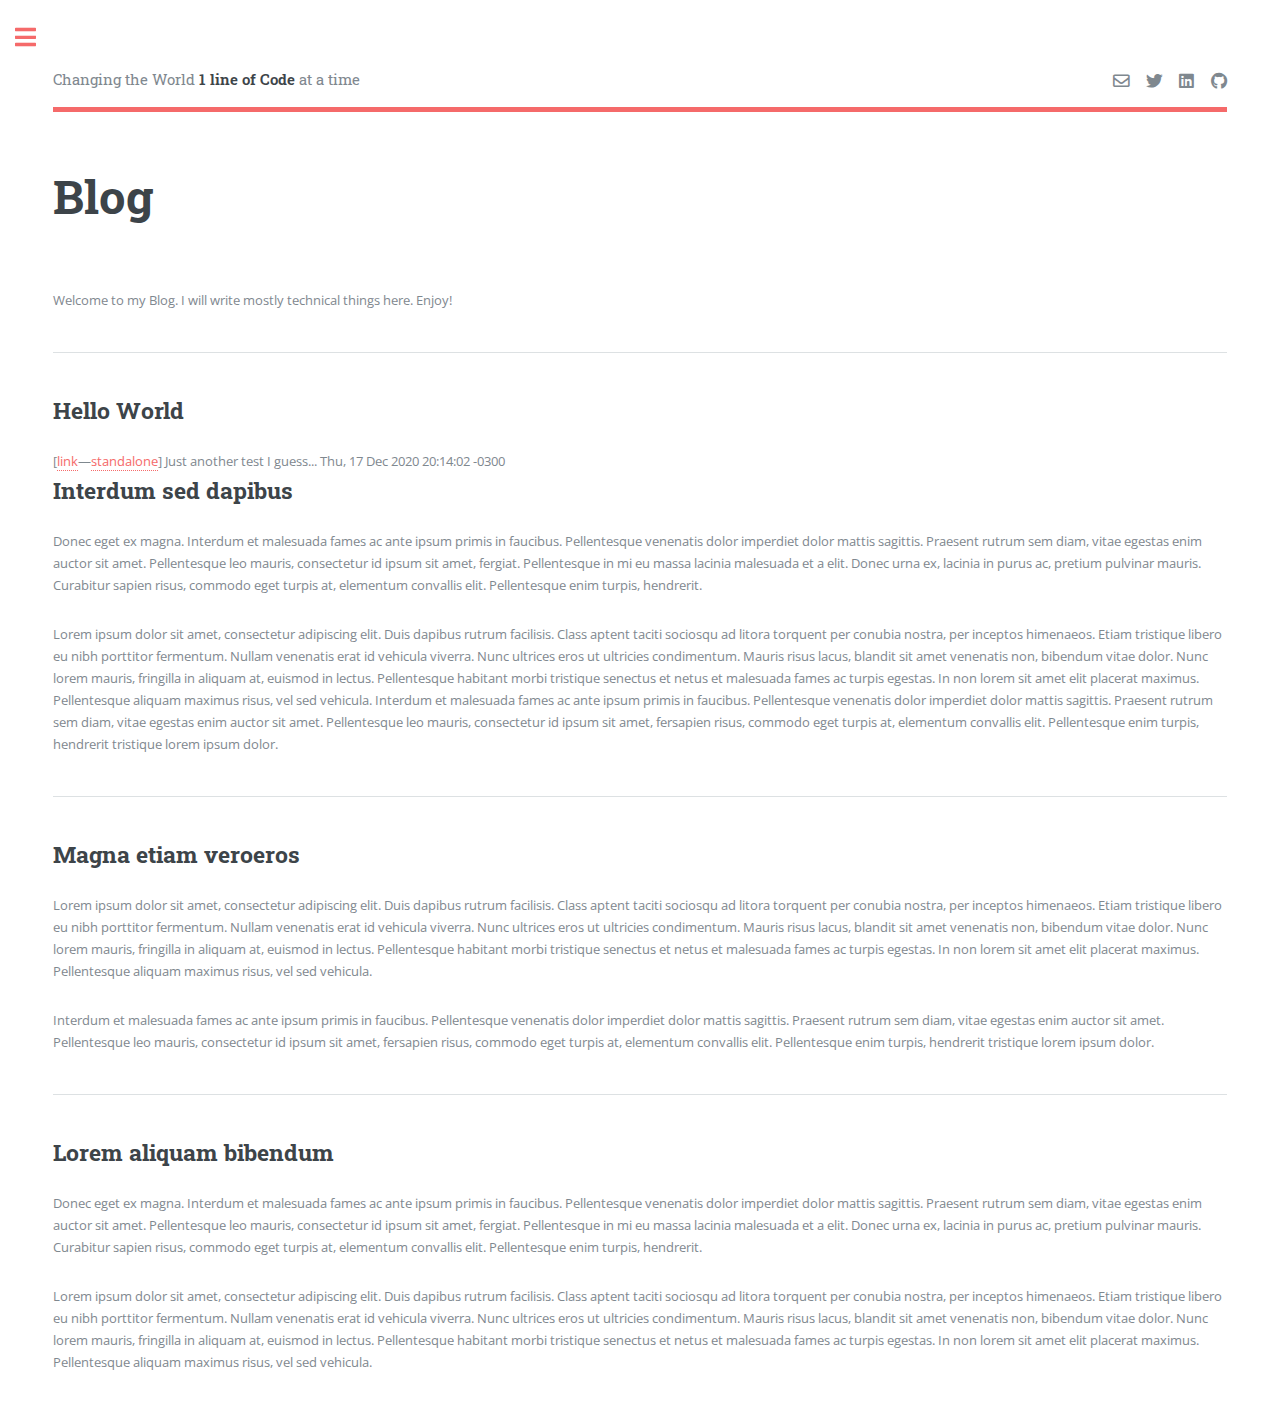
==== 2020.html @ 7b11709c "feat: initial commit" ====
<!DOCTYPE HTML>
<!--
	Editorial by HTML5 UP
	html5up.net | @ajlkn
	Free for personal and commercial use under the CCA 3.0 license (html5up.net/license)
-->
<html>
	<head>
		<title>Generic - Editorial by HTML5 UP</title>
		<meta charset="utf-8" />
		<meta name="viewport" content="width=device-width, initial-scale=1, user-scalable=no" />
		<link rel="stylesheet" href="assets/css/main.css" />
	</head>
	<body class="is-preload">

		<!-- Wrapper -->
			<div id="wrapper">

				<!-- Main -->
					<div id="main">
						<div class="inner">

							<!-- Header -->
								<header id="header">
									<a href="index.html" class="logo">Changing the World <strong>1 line of Code</strong> at a time</a>
									<ul class="icons">
										<li><a href="mailto:simonwoodtlidev@protonmail.com" class="icon fa-envelope"><span class="label">Email</span></a></li>
										<li><a href="https://twitter.com/simonwoodtlidev" class="icon brands fa-twitter"><span class="label">Twitter</span></a></li>
										<li><a href="https://linkedin.com/in/simonwoodtli" class="icon brands fa-linkedin"><span class="label">Linked-In</span></a></li>
										<li><a href="https://github.com/simonwoodtlidev" class="icon brands fa-github"><span class="label">Github</span></a></li>

								</header>


							<!-- Content -->
								<section>
									<header class="main">
										<h1>Blog</h1>
									</header>

									<span class="image main"><img src="https://raw.githubusercontent.com/SimonWoodtliDev/SimonWoodtliDev/main/assets/fish.gif" alt="" /></span>

									<p>Welcome to my Blog. I will write mostly technical
									things here. Enjoy!</p>

									<hr class="major" />
									<!-- blog -->
<div class='entry'>
<h2 id='hello-world'>Hello World</h2>
<small>[<a href='#hello-world'>link</a>&mdash;<a href='blog/hello-world.html'>standalone</a>]</small>
Just another test I guess...
<small>Thu, 17 Dec 2020 20:14:02 -0300</small>
</div>

									<h2>Interdum sed dapibus</h2>
									<p>Donec eget ex magna. Interdum et malesuada fames ac ante ipsum primis in faucibus. Pellentesque venenatis dolor imperdiet dolor mattis sagittis. Praesent rutrum sem diam, vitae egestas enim auctor sit amet. Pellentesque leo mauris, consectetur id ipsum sit amet, fergiat. Pellentesque in mi eu massa lacinia malesuada et a elit. Donec urna ex, lacinia in purus ac, pretium pulvinar mauris. Curabitur sapien risus, commodo eget turpis at, elementum convallis elit. Pellentesque enim turpis, hendrerit.</p>
									<p>Lorem ipsum dolor sit amet, consectetur adipiscing elit. Duis dapibus rutrum facilisis. Class aptent taciti sociosqu ad litora torquent per conubia nostra, per inceptos himenaeos. Etiam tristique libero eu nibh porttitor fermentum. Nullam venenatis erat id vehicula viverra. Nunc ultrices eros ut ultricies condimentum. Mauris risus lacus, blandit sit amet venenatis non, bibendum vitae dolor. Nunc lorem mauris, fringilla in aliquam at, euismod in lectus. Pellentesque habitant morbi tristique senectus et netus et malesuada fames ac turpis egestas. In non lorem sit amet elit placerat maximus. Pellentesque aliquam maximus risus, vel sed vehicula. Interdum et malesuada fames ac ante ipsum primis in faucibus. Pellentesque venenatis dolor imperdiet dolor mattis sagittis. Praesent rutrum sem diam, vitae egestas enim auctor sit amet. Pellentesque leo mauris, consectetur id ipsum sit amet, fersapien risus, commodo eget turpis at, elementum convallis elit. Pellentesque enim turpis, hendrerit tristique lorem ipsum dolor.</p>

									<hr class="major" />

									<h2>Magna etiam veroeros</h2>
									<p>Lorem ipsum dolor sit amet, consectetur adipiscing elit. Duis dapibus rutrum facilisis. Class aptent taciti sociosqu ad litora torquent per conubia nostra, per inceptos himenaeos. Etiam tristique libero eu nibh porttitor fermentum. Nullam venenatis erat id vehicula viverra. Nunc ultrices eros ut ultricies condimentum. Mauris risus lacus, blandit sit amet venenatis non, bibendum vitae dolor. Nunc lorem mauris, fringilla in aliquam at, euismod in lectus. Pellentesque habitant morbi tristique senectus et netus et malesuada fames ac turpis egestas. In non lorem sit amet elit placerat maximus. Pellentesque aliquam maximus risus, vel sed vehicula.</p>
									<p>Interdum et malesuada fames ac ante ipsum primis in faucibus. Pellentesque venenatis dolor imperdiet dolor mattis sagittis. Praesent rutrum sem diam, vitae egestas enim auctor sit amet. Pellentesque leo mauris, consectetur id ipsum sit amet, fersapien risus, commodo eget turpis at, elementum convallis elit. Pellentesque enim turpis, hendrerit tristique lorem ipsum dolor.</p>

									<hr class="major" />

									<h2>Lorem aliquam bibendum</h2>
									<p>Donec eget ex magna. Interdum et malesuada fames ac ante ipsum primis in faucibus. Pellentesque venenatis dolor imperdiet dolor mattis sagittis. Praesent rutrum sem diam, vitae egestas enim auctor sit amet. Pellentesque leo mauris, consectetur id ipsum sit amet, fergiat. Pellentesque in mi eu massa lacinia malesuada et a elit. Donec urna ex, lacinia in purus ac, pretium pulvinar mauris. Curabitur sapien risus, commodo eget turpis at, elementum convallis elit. Pellentesque enim turpis, hendrerit.</p>
									<p>Lorem ipsum dolor sit amet, consectetur adipiscing elit. Duis dapibus rutrum facilisis. Class aptent taciti sociosqu ad litora torquent per conubia nostra, per inceptos himenaeos. Etiam tristique libero eu nibh porttitor fermentum. Nullam venenatis erat id vehicula viverra. Nunc ultrices eros ut ultricies condimentum. Mauris risus lacus, blandit sit amet venenatis non, bibendum vitae dolor. Nunc lorem mauris, fringilla in aliquam at, euismod in lectus. Pellentesque habitant morbi tristique senectus et netus et malesuada fames ac turpis egestas. In non lorem sit amet elit placerat maximus. Pellentesque aliquam maximus risus, vel sed vehicula.</p>

								</section>

						</div>
					</div>

				<!-- Sidebar -->
				<div id="sidebar">

						<div class="inner">



							<!-- Search

								<section id="search" class="alt">

									<form method="post" action="#">

										<input type="text" name="query" id="query" placeholder="Search" />

									</form>

								</section>-->



							<!-- Menu -->

								<nav id="menu">
									<header class="major">
										<h2>Menu</h2>
									</header>
									<ul>
										<li><a href="index.html">Portfolio</a></li>
										<li><a href="blog.html">Blog</a></li>
									</ul>
								</nav>



							<!-- Section -->

								<section>
									<header class="major">
										<h2>Get in touch</h2>
									</header>
									<p>Reach out and let's start a conversation!</p>
									<ul class="contact">
										<li class="icon solid fa-envelope"><a href="mailto:simonwoodtlidev@protonmail.com">SimonWoodtliDev@protonmail.com</a></li>
										<li class="icon brands fa-twitter"><a href="https://twitter.com/simonwoodtlidev">@SimonWoodtliDev</a></li>
										<li class="icon brands fa-linkedin"><a href="https://linkedin.com/in/simonwoodtli">@SimonWoodtli</a></li>
										<li class="icon brands fa-github"><a href="https://github.com/simonwoodtlidev">@SimonWoodtliDev</a></li>
									</ul>
								</section>

							<!-- Footer -->
								<footer id="footer">
									<p class="copyright">&copy; SimonWoodtliDev. All rights reserved.</p>
								</footer>
						</div>
					</div>

			</div>

		<!-- Scripts -->
			<script src="assets/js/jquery.min.js"></script>
			<script src="assets/js/browser.min.js"></script>
			<script src="assets/js/breakpoints.min.js"></script>
			<script src="assets/js/util.js"></script>
			<script src="assets/js/main.js"></script>

	</body>
</html>
---- assets/css/main.css ----
@import url(fontawesome-all.min.css);
@import url("https://fonts.googleapis.com/css?family=Open+Sans:400,600,400italic,600italic|Roboto+Slab:400,700");
/*
	Editorial by HTML5 UP
	html5up.net | @ajlkn
	Free for personal and commercial use under the CCA 3.0 license (html5up.net/license)
*/
html, body, div, span, applet, object,
iframe, h1, h2, h3, h4, h5, h6, p, blockquote,
pre, a, abbr, acronym, address, big, cite,
code, del, dfn, em, img, ins, kbd, q, s, samp,
small, strike, strong, sub, sup, tt, var, b,
u, i, center, dl, dt, dd, ol, ul, li, fieldset,
form, label, legend, table, caption, tbody,
tfoot, thead, tr, th, td, article, aside,
canvas, details, embed, figure, figcaption,
footer, header, hgroup, menu, nav, output, ruby,
section, summary, time, mark, audio, video {
  margin: 0;
  padding: 0;
  border: 0;
  font-size: 100%;
  font: inherit;
  vertical-align: baseline; }

article, aside, details, figcaption, figure,
footer, header, hgroup, menu, nav, section {
  display: block; }

body {
  line-height: 1; }

ol, ul {
  list-style: none; }

blockquote, q {
  quotes: none; }
  blockquote:before, blockquote:after, q:before, q:after {
    content: '';
    content: none; }

table {
  border-collapse: collapse;
  border-spacing: 0; }

body {
  -webkit-text-size-adjust: none; }

mark {
  background-color: transparent;
  color: inherit; }

input::-moz-focus-inner {
  border: 0;
  padding: 0; }

input, select, textarea {
  -moz-appearance: none;
  -webkit-appearance: none;
  -ms-appearance: none;
  appearance: none; }

/* Basic */
@-ms-viewport {
  width: device-width; }

body {
  -ms-overflow-style: scrollbar; }

@media screen and (max-width: 480px) {
  html, body {
    min-width: 320px; } }

html {
  box-sizing: border-box; }

*, *:before, *:after {
  box-sizing: inherit; }

body {
  background: #ffffff; }
  body.is-preload *, body.is-preload *:before, body.is-preload *:after, body.is-resizing *, body.is-resizing *:before, body.is-resizing *:after {
    -moz-animation: none !important;
    -webkit-animation: none !important;
    -ms-animation: none !important;
    animation: none !important;
    -moz-transition: none !important;
    -webkit-transition: none !important;
    -ms-transition: none !important;
    transition: none !important; }

/* Type */
body, input, select, textarea {
  color: #7f888f;
  font-family: "Open Sans", sans-serif;
  font-size: 13pt;
  font-weight: 400;
  line-height: 1.65; }
  @media screen and (max-width: 1680px) {
    body, input, select, textarea {
      font-size: 11pt; } }
  @media screen and (max-width: 1280px) {
    body, input, select, textarea {
      font-size: 10pt; } }
  @media screen and (max-width: 360px) {
    body, input, select, textarea {
      font-size: 9pt; } }

a {
  -moz-transition: color 0.2s ease-in-out, border-bottom-color 0.2s ease-in-out;
  -webkit-transition: color 0.2s ease-in-out, border-bottom-color 0.2s ease-in-out;
  -ms-transition: color 0.2s ease-in-out, border-bottom-color 0.2s ease-in-out;
  transition: color 0.2s ease-in-out, border-bottom-color 0.2s ease-in-out;
  border-bottom: dotted 1px;
  color: #f56a6a;
  text-decoration: none; }
  a:hover {
    border-bottom-color: #f56a6a;
    color: #f56a6a !important; }
    a:hover strong {
      color: inherit; }

strong, b {
  color: #3d4449;
  font-weight: 600; }

em, i {
  font-style: italic; }

p {
  margin: 0 0 2em 0; }

h1, h2, h3, h4, h5, h6 {
  color: #3d4449;
  font-family: "Roboto Slab", serif;
  font-weight: 700;
  line-height: 1.5;
  margin: 0 0 1em 0; }
  h1 a, h2 a, h3 a, h4 a, h5 a, h6 a {
    color: inherit;
    text-decoration: none;
    border-bottom: 0; }

h1 {
  font-size: 4em;
  margin: 0 0 0.5em 0;
  line-height: 1.3; }

h2 {
  font-size: 1.75em; }

h3 {
  font-size: 1.25em; }

h4 {
  font-size: 1.1em; }

h5 {
  font-size: 0.9em; }

h6 {
  font-size: 0.7em; }

@media screen and (max-width: 1680px) {
  h1 {
    font-size: 3.5em; } }

@media screen and (max-width: 980px) {
  h1 {
    font-size: 3.25em; } }

@media screen and (max-width: 736px) {
  h1 {
    font-size: 2em;
    line-height: 1.4; }
  h2 {
    font-size: 1.5em; } }

sub {
  font-size: 0.8em;
  position: relative;
  top: 0.5em; }

sup {
  font-size: 0.8em;
  position: relative;
  top: -0.5em; }

blockquote {
  border-left: solid 3px rgba(210, 215, 217, 0.75);
  font-style: italic;
  margin: 0 0 2em 0;
  padding: 0.5em 0 0.5em 2em; }

code {
  background: rgba(230, 235, 237, 0.25);
  border-radius: 0.375em;
  border: solid 1px rgba(210, 215, 217, 0.75);
  font-family: "Courier New", monospace;
  font-size: 0.9em;
  margin: 0 0.25em;
  padding: 0.25em 0.65em; }

pre {
  -webkit-overflow-scrolling: touch;
  font-family: "Courier New", monospace;
  font-size: 0.9em;
  margin: 0 0 2em 0; }
  pre code {
    display: block;
    line-height: 1.75;
    padding: 1em 1.5em;
    overflow-x: auto; }

hr {
  border: 0;
  border-bottom: solid 1px rgba(210, 215, 217, 0.75);
  margin: 2em 0; }
  hr.major {
    margin: 3em 0; }

.align-left {
  text-align: left; }

.align-center {
  text-align: center; }

.align-right {
  text-align: right; }

/* Row */
.row {
  display: flex;
  flex-wrap: wrap;
  box-sizing: border-box;
  align-items: stretch; }
  .row > * {
    box-sizing: border-box; }
  .row.gtr-uniform > * > :last-child {
    margin-bottom: 0; }
  .row.aln-left {
    justify-content: flex-start; }
  .row.aln-center {
    justify-content: center; }
  .row.aln-right {
    justify-content: flex-end; }
  .row.aln-top {
    align-items: flex-start; }
  .row.aln-middle {
    align-items: center; }
  .row.aln-bottom {
    align-items: flex-end; }
  .row > .imp {
    order: -1; }
  .row > .col-1 {
    width: 8.33333%; }
  .row > .off-1 {
    margin-left: 8.33333%; }
  .row > .col-2 {
    width: 16.66667%; }
  .row > .off-2 {
    margin-left: 16.66667%; }
  .row > .col-3 {
    width: 25%; }
  .row > .off-3 {
    margin-left: 25%; }
  .row > .col-4 {
    width: 33.33333%; }
  .row > .off-4 {
    margin-left: 33.33333%; }
  .row > .col-5 {
    width: 41.66667%; }
  .row > .off-5 {
    margin-left: 41.66667%; }
  .row > .col-6 {
    width: 50%; }
  .row > .off-6 {
    margin-left: 50%; }
  .row > .col-7 {
    width: 58.33333%; }
  .row > .off-7 {
    margin-left: 58.33333%; }
  .row > .col-8 {
    width: 66.66667%; }
  .row > .off-8 {
    margin-left: 66.66667%; }
  .row > .col-9 {
    width: 75%; }
  .row > .off-9 {
    margin-left: 75%; }
  .row > .col-10 {
    width: 83.33333%; }
  .row > .off-10 {
    margin-left: 83.33333%; }
  .row > .col-11 {
    width: 91.66667%; }
  .row > .off-11 {
    margin-left: 91.66667%; }
  .row > .col-12 {
    width: 100%; }
  .row > .off-12 {
    margin-left: 100%; }
  .row.gtr-0 {
    margin-top: 0;
    margin-left: 0em; }
    .row.gtr-0 > * {
      padding: 0 0 0 0em; }
    .row.gtr-0.gtr-uniform {
      margin-top: 0em; }
      .row.gtr-0.gtr-uniform > * {
        padding-top: 0em; }
  .row.gtr-25 {
    margin-top: 0;
    margin-left: -0.375em; }
    .row.gtr-25 > * {
      padding: 0 0 0 0.375em; }
    .row.gtr-25.gtr-uniform {
      margin-top: -0.375em; }
      .row.gtr-25.gtr-uniform > * {
        padding-top: 0.375em; }
  .row.gtr-50 {
    margin-top: 0;
    margin-left: -0.75em; }
    .row.gtr-50 > * {
      padding: 0 0 0 0.75em; }
    .row.gtr-50.gtr-uniform {
      margin-top: -0.75em; }
      .row.gtr-50.gtr-uniform > * {
        padding-top: 0.75em; }
  .row {
    margin-top: 0;
    margin-left: -1.5em; }
    .row > * {
      padding: 0 0 0 1.5em; }
    .row.gtr-uniform {
      margin-top: -1.5em; }
      .row.gtr-uniform > * {
        padding-top: 1.5em; }
  .row.gtr-150 {
    margin-top: 0;
    margin-left: -2.25em; }
    .row.gtr-150 > * {
      padding: 0 0 0 2.25em; }
    .row.gtr-150.gtr-uniform {
      margin-top: -2.25em; }
      .row.gtr-150.gtr-uniform > * {
        padding-top: 2.25em; }
  .row.gtr-200 {
    margin-top: 0;
    margin-left: -3em; }
    .row.gtr-200 > * {
      padding: 0 0 0 3em; }
    .row.gtr-200.gtr-uniform {
      margin-top: -3em; }
      .row.gtr-200.gtr-uniform > * {
        padding-top: 3em; }
  @media screen and (max-width: 1680px) {
    .row {
      display: flex;
      flex-wrap: wrap;
      box-sizing: border-box;
      align-items: stretch; }
      .row > * {
        box-sizing: border-box; }
      .row.gtr-uniform > * > :last-child {
        margin-bottom: 0; }
      .row.aln-left {
        justify-content: flex-start; }
      .row.aln-center {
        justify-content: center; }
      .row.aln-right {
        justify-content: flex-end; }
      .row.aln-top {
        align-items: flex-start; }
      .row.aln-middle {
        align-items: center; }
      .row.aln-bottom {
        align-items: flex-end; }
      .row > .imp-xlarge {
        order: -1; }
      .row > .col-1-xlarge {
        width: 8.33333%; }
      .row > .off-1-xlarge {
        margin-left: 8.33333%; }
      .row > .col-2-xlarge {
        width: 16.66667%; }
      .row > .off-2-xlarge {
        margin-left: 16.66667%; }
      .row > .col-3-xlarge {
        width: 25%; }
      .row > .off-3-xlarge {
        margin-left: 25%; }
      .row > .col-4-xlarge {
        width: 33.33333%; }
      .row > .off-4-xlarge {
        margin-left: 33.33333%; }
      .row > .col-5-xlarge {
        width: 41.66667%; }
      .row > .off-5-xlarge {
        margin-left: 41.66667%; }
      .row > .col-6-xlarge {
        width: 50%; }
      .row > .off-6-xlarge {
        margin-left: 50%; }
      .row > .col-7-xlarge {
        width: 58.33333%; }
      .row > .off-7-xlarge {
        margin-left: 58.33333%; }
      .row > .col-8-xlarge {
        width: 66.66667%; }
      .row > .off-8-xlarge {
        margin-left: 66.66667%; }
      .row > .col-9-xlarge {
        width: 75%; }
      .row > .off-9-xlarge {
        margin-left: 75%; }
      .row > .col-10-xlarge {
        width: 83.33333%; }
      .row > .off-10-xlarge {
        margin-left: 83.33333%; }
      .row > .col-11-xlarge {
        width: 91.66667%; }
      .row > .off-11-xlarge {
        margin-left: 91.66667%; }
      .row > .col-12-xlarge {
        width: 100%; }
      .row > .off-12-xlarge {
        margin-left: 100%; }
      .row.gtr-0 {
        margin-top: 0;
        margin-left: 0em; }
        .row.gtr-0 > * {
          padding: 0 0 0 0em; }
        .row.gtr-0.gtr-uniform {
          margin-top: 0em; }
          .row.gtr-0.gtr-uniform > * {
            padding-top: 0em; }
      .row.gtr-25 {
        margin-top: 0;
        margin-left: -0.375em; }
        .row.gtr-25 > * {
          padding: 0 0 0 0.375em; }
        .row.gtr-25.gtr-uniform {
          margin-top: -0.375em; }
          .row.gtr-25.gtr-uniform > * {
            padding-top: 0.375em; }
      .row.gtr-50 {
        margin-top: 0;
        margin-left: -0.75em; }
        .row.gtr-50 > * {
          padding: 0 0 0 0.75em; }
        .row.gtr-50.gtr-uniform {
          margin-top: -0.75em; }
          .row.gtr-50.gtr-uniform > * {
            padding-top: 0.75em; }
      .row {
        margin-top: 0;
        margin-left: -1.5em; }
        .row > * {
          padding: 0 0 0 1.5em; }
        .row.gtr-uniform {
          margin-top: -1.5em; }
          .row.gtr-uniform > * {
            padding-top: 1.5em; }
      .row.gtr-150 {
        margin-top: 0;
        margin-left: -2.25em; }
        .row.gtr-150 > * {
          padding: 0 0 0 2.25em; }
        .row.gtr-150.gtr-uniform {
          margin-top: -2.25em; }
          .row.gtr-150.gtr-uniform > * {
            padding-top: 2.25em; }
      .row.gtr-200 {
        margin-top: 0;
        margin-left: -3em; }
        .row.gtr-200 > * {
          padding: 0 0 0 3em; }
        .row.gtr-200.gtr-uniform {
          margin-top: -3em; }
          .row.gtr-200.gtr-uniform > * {
            padding-top: 3em; } }
  @media screen and (max-width: 1280px) {
    .row {
      display: flex;
      flex-wrap: wrap;
      box-sizing: border-box;
      align-items: stretch; }
      .row > * {
        box-sizing: border-box; }
      .row.gtr-uniform > * > :last-child {
        margin-bottom: 0; }
      .row.aln-left {
        justify-content: flex-start; }
      .row.aln-center {
        justify-content: center; }
      .row.aln-right {
        justify-content: flex-end; }
      .row.aln-top {
        align-items: flex-start; }
      .row.aln-middle {
        align-items: center; }
      .row.aln-bottom {
        align-items: flex-end; }
      .row > .imp-large {
        order: -1; }
      .row > .col-1-large {
        width: 8.33333%; }
      .row > .off-1-large {
        margin-left: 8.33333%; }
      .row > .col-2-large {
        width: 16.66667%; }
      .row > .off-2-large {
        margin-left: 16.66667%; }
      .row > .col-3-large {
        width: 25%; }
      .row > .off-3-large {
        margin-left: 25%; }
      .row > .col-4-large {
        width: 33.33333%; }
      .row > .off-4-large {
        margin-left: 33.33333%; }
      .row > .col-5-large {
        width: 41.66667%; }
      .row > .off-5-large {
        margin-left: 41.66667%; }
      .row > .col-6-large {
        width: 50%; }
      .row > .off-6-large {
        margin-left: 50%; }
      .row > .col-7-large {
        width: 58.33333%; }
      .row > .off-7-large {
        margin-left: 58.33333%; }
      .row > .col-8-large {
        width: 66.66667%; }
      .row > .off-8-large {
        margin-left: 66.66667%; }
      .row > .col-9-large {
        width: 75%; }
      .row > .off-9-large {
        margin-left: 75%; }
      .row > .col-10-large {
        width: 83.33333%; }
      .row > .off-10-large {
        margin-left: 83.33333%; }
      .row > .col-11-large {
        width: 91.66667%; }
      .row > .off-11-large {
        margin-left: 91.66667%; }
      .row > .col-12-large {
        width: 100%; }
      .row > .off-12-large {
        margin-left: 100%; }
      .row.gtr-0 {
        margin-top: 0;
        margin-left: 0em; }
        .row.gtr-0 > * {
          padding: 0 0 0 0em; }
        .row.gtr-0.gtr-uniform {
          margin-top: 0em; }
          .row.gtr-0.gtr-uniform > * {
            padding-top: 0em; }
      .row.gtr-25 {
        margin-top: 0;
        margin-left: -0.375em; }
        .row.gtr-25 > * {
          padding: 0 0 0 0.375em; }
        .row.gtr-25.gtr-uniform {
          margin-top: -0.375em; }
          .row.gtr-25.gtr-uniform > * {
            padding-top: 0.375em; }
      .row.gtr-50 {
        margin-top: 0;
        margin-left: -0.75em; }
        .row.gtr-50 > * {
          padding: 0 0 0 0.75em; }
        .row.gtr-50.gtr-uniform {
          margin-top: -0.75em; }
          .row.gtr-50.gtr-uniform > * {
            padding-top: 0.75em; }
      .row {
        margin-top: 0;
        margin-left: -1.5em; }
        .row > * {
          padding: 0 0 0 1.5em; }
        .row.gtr-uniform {
          margin-top: -1.5em; }
          .row.gtr-uniform > * {
            padding-top: 1.5em; }
      .row.gtr-150 {
        margin-top: 0;
        margin-left: -2.25em; }
        .row.gtr-150 > * {
          padding: 0 0 0 2.25em; }
        .row.gtr-150.gtr-uniform {
          margin-top: -2.25em; }
          .row.gtr-150.gtr-uniform > * {
            padding-top: 2.25em; }
      .row.gtr-200 {
        margin-top: 0;
        margin-left: -3em; }
        .row.gtr-200 > * {
          padding: 0 0 0 3em; }
        .row.gtr-200.gtr-uniform {
          margin-top: -3em; }
          .row.gtr-200.gtr-uniform > * {
            padding-top: 3em; } }
  @media screen and (max-width: 980px) {
    .row {
      display: flex;
      flex-wrap: wrap;
      box-sizing: border-box;
      align-items: stretch; }
      .row > * {
        box-sizing: border-box; }
      .row.gtr-uniform > * > :last-child {
        margin-bottom: 0; }
      .row.aln-left {
        justify-content: flex-start; }
      .row.aln-center {
        justify-content: center; }
      .row.aln-right {
        justify-content: flex-end; }
      .row.aln-top {
        align-items: flex-start; }
      .row.aln-middle {
        align-items: center; }
      .row.aln-bottom {
        align-items: flex-end; }
      .row > .imp-medium {
        order: -1; }
      .row > .col-1-medium {
        width: 8.33333%; }
      .row > .off-1-medium {
        margin-left: 8.33333%; }
      .row > .col-2-medium {
        width: 16.66667%; }
      .row > .off-2-medium {
        margin-left: 16.66667%; }
      .row > .col-3-medium {
        width: 25%; }
      .row > .off-3-medium {
        margin-left: 25%; }
      .row > .col-4-medium {
        width: 33.33333%; }
      .row > .off-4-medium {
        margin-left: 33.33333%; }
      .row > .col-5-medium {
        width: 41.66667%; }
      .row > .off-5-medium {
        margin-left: 41.66667%; }
      .row > .col-6-medium {
        width: 50%; }
      .row > .off-6-medium {
        margin-left: 50%; }
      .row > .col-7-medium {
        width: 58.33333%; }
      .row > .off-7-medium {
        margin-left: 58.33333%; }
      .row > .col-8-medium {
        width: 66.66667%; }
      .row > .off-8-medium {
        margin-left: 66.66667%; }
      .row > .col-9-medium {
        width: 75%; }
      .row > .off-9-medium {
        margin-left: 75%; }
      .row > .col-10-medium {
        width: 83.33333%; }
      .row > .off-10-medium {
        margin-left: 83.33333%; }
      .row > .col-11-medium {
        width: 91.66667%; }
      .row > .off-11-medium {
        margin-left: 91.66667%; }
      .row > .col-12-medium {
        width: 100%; }
      .row > .off-12-medium {
        margin-left: 100%; }
      .row.gtr-0 {
        margin-top: 0;
        margin-left: 0em; }
        .row.gtr-0 > * {
          padding: 0 0 0 0em; }
        .row.gtr-0.gtr-uniform {
          margin-top: 0em; }
          .row.gtr-0.gtr-uniform > * {
            padding-top: 0em; }
      .row.gtr-25 {
        margin-top: 0;
        margin-left: -0.375em; }
        .row.gtr-25 > * {
          padding: 0 0 0 0.375em; }
        .row.gtr-25.gtr-uniform {
          margin-top: -0.375em; }
          .row.gtr-25.gtr-uniform > * {
            padding-top: 0.375em; }
      .row.gtr-50 {
        margin-top: 0;
        margin-left: -0.75em; }
        .row.gtr-50 > * {
          padding: 0 0 0 0.75em; }
        .row.gtr-50.gtr-uniform {
          margin-top: -0.75em; }
          .row.gtr-50.gtr-uniform > * {
            padding-top: 0.75em; }
      .row {
        margin-top: 0;
        margin-left: -1.5em; }
        .row > * {
          padding: 0 0 0 1.5em; }
        .row.gtr-uniform {
          margin-top: -1.5em; }
          .row.gtr-uniform > * {
            padding-top: 1.5em; }
      .row.gtr-150 {
        margin-top: 0;
        margin-left: -2.25em; }
        .row.gtr-150 > * {
          padding: 0 0 0 2.25em; }
        .row.gtr-150.gtr-uniform {
          margin-top: -2.25em; }
          .row.gtr-150.gtr-uniform > * {
            padding-top: 2.25em; }
      .row.gtr-200 {
        margin-top: 0;
        margin-left: -3em; }
        .row.gtr-200 > * {
          padding: 0 0 0 3em; }
        .row.gtr-200.gtr-uniform {
          margin-top: -3em; }
          .row.gtr-200.gtr-uniform > * {
            padding-top: 3em; } }
  @media screen and (max-width: 736px) {
    .row {
      display: flex;
      flex-wrap: wrap;
      box-sizing: border-box;
      align-items: stretch; }
      .row > * {
        box-sizing: border-box; }
      .row.gtr-uniform > * > :last-child {
        margin-bottom: 0; }
      .row.aln-left {
        justify-content: flex-start; }
      .row.aln-center {
        justify-content: center; }
      .row.aln-right {
        justify-content: flex-end; }
      .row.aln-top {
        align-items: flex-start; }
      .row.aln-middle {
        align-items: center; }
      .row.aln-bottom {
        align-items: flex-end; }
      .row > .imp-small {
        order: -1; }
      .row > .col-1-small {
        width: 8.33333%; }
      .row > .off-1-small {
        margin-left: 8.33333%; }
      .row > .col-2-small {
        width: 16.66667%; }
      .row > .off-2-small {
        margin-left: 16.66667%; }
      .row > .col-3-small {
        width: 25%; }
      .row > .off-3-small {
        margin-left: 25%; }
      .row > .col-4-small {
        width: 33.33333%; }
      .row > .off-4-small {
        margin-left: 33.33333%; }
      .row > .col-5-small {
        width: 41.66667%; }
      .row > .off-5-small {
        margin-left: 41.66667%; }
      .row > .col-6-small {
        width: 50%; }
      .row > .off-6-small {
        margin-left: 50%; }
      .row > .col-7-small {
        width: 58.33333%; }
      .row > .off-7-small {
        margin-left: 58.33333%; }
      .row > .col-8-small {
        width: 66.66667%; }
      .row > .off-8-small {
        margin-left: 66.66667%; }
      .row > .col-9-small {
        width: 75%; }
      .row > .off-9-small {
        margin-left: 75%; }
      .row > .col-10-small {
        width: 83.33333%; }
      .row > .off-10-small {
        margin-left: 83.33333%; }
      .row > .col-11-small {
        width: 91.66667%; }
      .row > .off-11-small {
        margin-left: 91.66667%; }
      .row > .col-12-small {
        width: 100%; }
      .row > .off-12-small {
        margin-left: 100%; }
      .row.gtr-0 {
        margin-top: 0;
        margin-left: 0em; }
        .row.gtr-0 > * {
          padding: 0 0 0 0em; }
        .row.gtr-0.gtr-uniform {
          margin-top: 0em; }
          .row.gtr-0.gtr-uniform > * {
            padding-top: 0em; }
      .row.gtr-25 {
        margin-top: 0;
        margin-left: -0.375em; }
        .row.gtr-25 > * {
          padding: 0 0 0 0.375em; }
        .row.gtr-25.gtr-uniform {
          margin-top: -0.375em; }
          .row.gtr-25.gtr-uniform > * {
            padding-top: 0.375em; }
      .row.gtr-50 {
        margin-top: 0;
        margin-left: -0.75em; }
        .row.gtr-50 > * {
          padding: 0 0 0 0.75em; }
        .row.gtr-50.gtr-uniform {
          margin-top: -0.75em; }
          .row.gtr-50.gtr-uniform > * {
            padding-top: 0.75em; }
      .row {
        margin-top: 0;
        margin-left: -1.5em; }
        .row > * {
          padding: 0 0 0 1.5em; }
        .row.gtr-uniform {
          margin-top: -1.5em; }
          .row.gtr-uniform > * {
            padding-top: 1.5em; }
      .row.gtr-150 {
        margin-top: 0;
        margin-left: -2.25em; }
        .row.gtr-150 > * {
          padding: 0 0 0 2.25em; }
        .row.gtr-150.gtr-uniform {
          margin-top: -2.25em; }
          .row.gtr-150.gtr-uniform > * {
            padding-top: 2.25em; }
      .row.gtr-200 {
        margin-top: 0;
        margin-left: -3em; }
        .row.gtr-200 > * {
          padding: 0 0 0 3em; }
        .row.gtr-200.gtr-uniform {
          margin-top: -3em; }
          .row.gtr-200.gtr-uniform > * {
            padding-top: 3em; } }
  @media screen and (max-width: 480px) {
    .row {
      display: flex;
      flex-wrap: wrap;
      box-sizing: border-box;
      align-items: stretch; }
      .row > * {
        box-sizing: border-box; }
      .row.gtr-uniform > * > :last-child {
        margin-bottom: 0; }
      .row.aln-left {
        justify-content: flex-start; }
      .row.aln-center {
        justify-content: center; }
      .row.aln-right {
        justify-content: flex-end; }
      .row.aln-top {
        align-items: flex-start; }
      .row.aln-middle {
        align-items: center; }
      .row.aln-bottom {
        align-items: flex-end; }
      .row > .imp-xsmall {
        order: -1; }
      .row > .col-1-xsmall {
        width: 8.33333%; }
      .row > .off-1-xsmall {
        margin-left: 8.33333%; }
      .row > .col-2-xsmall {
        width: 16.66667%; }
      .row > .off-2-xsmall {
        margin-left: 16.66667%; }
      .row > .col-3-xsmall {
        width: 25%; }
      .row > .off-3-xsmall {
        margin-left: 25%; }
      .row > .col-4-xsmall {
        width: 33.33333%; }
      .row > .off-4-xsmall {
        margin-left: 33.33333%; }
      .row > .col-5-xsmall {
        width: 41.66667%; }
      .row > .off-5-xsmall {
        margin-left: 41.66667%; }
      .row > .col-6-xsmall {
        width: 50%; }
      .row > .off-6-xsmall {
        margin-left: 50%; }
      .row > .col-7-xsmall {
        width: 58.33333%; }
      .row > .off-7-xsmall {
        margin-left: 58.33333%; }
      .row > .col-8-xsmall {
        width: 66.66667%; }
      .row > .off-8-xsmall {
        margin-left: 66.66667%; }
      .row > .col-9-xsmall {
        width: 75%; }
      .row > .off-9-xsmall {
        margin-left: 75%; }
      .row > .col-10-xsmall {
        width: 83.33333%; }
      .row > .off-10-xsmall {
        margin-left: 83.33333%; }
      .row > .col-11-xsmall {
        width: 91.66667%; }
      .row > .off-11-xsmall {
        margin-left: 91.66667%; }
      .row > .col-12-xsmall {
        width: 100%; }
      .row > .off-12-xsmall {
        margin-left: 100%; }
      .row.gtr-0 {
        margin-top: 0;
        margin-left: 0em; }
        .row.gtr-0 > * {
          padding: 0 0 0 0em; }
        .row.gtr-0.gtr-uniform {
          margin-top: 0em; }
          .row.gtr-0.gtr-uniform > * {
            padding-top: 0em; }
      .row.gtr-25 {
        margin-top: 0;
        margin-left: -0.375em; }
        .row.gtr-25 > * {
          padding: 0 0 0 0.375em; }
        .row.gtr-25.gtr-uniform {
          margin-top: -0.375em; }
          .row.gtr-25.gtr-uniform > * {
            padding-top: 0.375em; }
      .row.gtr-50 {
        margin-top: 0;
        margin-left: -0.75em; }
        .row.gtr-50 > * {
          padding: 0 0 0 0.75em; }
        .row.gtr-50.gtr-uniform {
          margin-top: -0.75em; }
          .row.gtr-50.gtr-uniform > * {
            padding-top: 0.75em; }
      .row {
        margin-top: 0;
        margin-left: -1.5em; }
        .row > * {
          padding: 0 0 0 1.5em; }
        .row.gtr-uniform {
          margin-top: -1.5em; }
          .row.gtr-uniform > * {
            padding-top: 1.5em; }
      .row.gtr-150 {
        margin-top: 0;
        margin-left: -2.25em; }
        .row.gtr-150 > * {
          padding: 0 0 0 2.25em; }
        .row.gtr-150.gtr-uniform {
          margin-top: -2.25em; }
          .row.gtr-150.gtr-uniform > * {
            padding-top: 2.25em; }
      .row.gtr-200 {
        margin-top: 0;
        margin-left: -3em; }
        .row.gtr-200 > * {
          padding: 0 0 0 3em; }
        .row.gtr-200.gtr-uniform {
          margin-top: -3em; }
          .row.gtr-200.gtr-uniform > * {
            padding-top: 3em; } }

/* Section/Article */
section.special, article.special {
  text-align: center; }

header p {
  font-family: "Roboto Slab", serif;
  font-size: 1em;
  font-weight: 400;
  letter-spacing: 0.075em;
  margin-top: -0.5em;
  text-transform: uppercase; }

header.major > :last-child {
  border-bottom: solid 3px #f56a6a;
  display: inline-block;
  margin: 0 0 2em 0;
  padding: 0 0.75em 0.5em 0; }

header.main > :last-child {
  margin: 0 0r1em 0; }

/* Form */
form {
  margin: 0 0 2em 0; }

label {
  color: #3d4449;
  display: block;
  font-size: 0.9em;
  font-weight: 600;
  margin: 0 0 1em 0; }

input[type="text"],
input[type="password"],
input[type="email"],
input[type="tel"],
input[type="search"],
input[type="url"],
select,
textarea {
  -moz-appearance: none;
  -webkit-appearance: none;
  -ms-appearance: none;
  appearance: none;
  background: #ffffff;
  border-radius: 0.375em;
  border: none;
  border: solid 1px rgba(210, 215, 217, 0.75);
  color: inherit;
  display: block;
  outline: 0;
  padding: 0 1em;
  text-decoration: none;
  width: 100%; }
  input[type="text"]:invalid,
  input[type="password"]:invalid,
  input[type="email"]:invalid,
  input[type="tel"]:invalid,
  input[type="search"]:invalid,
  input[type="url"]:invalid,
  select:invalid,
  textarea:invalid {
    box-shadow: none; }
  input[type="text"]:focus,
  input[type="password"]:focus,
  input[type="email"]:focus,
  input[type="tel"]:focus,
  input[type="search"]:focus,
  input[type="url"]:focus,
  select:focus,
  textarea:focus {
    border-color: #f56a6a;
    box-shadow: 0 0 0 1px #f56a6a; }

select {
  background-image: url("data:image/svg+xml;charset=utf8,%3Csvg xmlns='http://www.w3.org/2000/svg' width='40' height='40' preserveAspectRatio='none' viewBox='0 0 40 40'%3E%3Cpath d='M9.4,12.3l10.4,10.4l10.4-10.4c0.2-0.2,0.5-0.4,0.9-0.4c0.3,0,0.6,0.1,0.9,0.4l3.3,3.3c0.2,0.2,0.4,0.5,0.4,0.9 c0,0.4-0.1,0.6-0.4,0.9L20.7,31.9c-0.2,0.2-0.5,0.4-0.9,0.4c-0.3,0-0.6-0.1-0.9-0.4L4.3,17.3c-0.2-0.2-0.4-0.5-0.4-0.9 c0-0.4,0.1-0.6,0.4-0.9l3.3-3.3c0.2-0.2,0.5-0.4,0.9-0.4S9.1,12.1,9.4,12.3z' fill='rgba(210, 215, 217, 0.75)' /%3E%3C/svg%3E");
  background-size: 1.25em;
  background-repeat: no-repeat;
  background-position: calc(100% - 1em) center;
  height: 2.75em;
  padding-right: 2.75em;
  text-overflow: ellipsis; }
  select option {
    color: #3d4449;
    background: #ffffff; }
  select:focus::-ms-value {
    background-color: transparent; }
  select::-ms-expand {
    display: none; }

input[type="text"],
input[type="password"],
input[type="email"],
input[type="tel"],
input[type="search"],
input[type="url"],
select {
  height: 2.75em; }

textarea {
  padding: 0.75em 1em; }

input[type="checkbox"],
input[type="radio"] {
  -moz-appearance: none;
  -webkit-appearance: none;
  -ms-appearance: none;
  appearance: none;
  display: block;
  float: left;
  margin-right: -2em;
  opacity: 0;
  width: 1em;
  z-index: -1; }
  input[type="checkbox"] + label,
  input[type="radio"] + label {
    text-decoration: none;
    color: #7f888f;
    cursor: pointer;
    display: inline-block;
    font-size: 1em;
    font-weight: 400;
    padding-left: 2.4em;
    padding-right: 0.75em;
    position: relative; }
    input[type="checkbox"] + label:before,
    input[type="radio"] + label:before {
      -moz-osx-font-smoothing: grayscale;
      -webkit-font-smoothing: antialiased;
      display: inline-block;
      font-style: normal;
      font-variant: normal;
      text-rendering: auto;
      line-height: 1;
      text-transform: none !important;
      font-family: 'Font Awesome 5 Free';
      font-weight: 900; }
    input[type="checkbox"] + label:before,
    input[type="radio"] + label:before {
      background: #ffffff;
      border-radius: 0.375em;
      border: solid 1px rgba(210, 215, 217, 0.75);
      content: '';
      display: inline-block;
      font-size: 0.8em;
      height: 2.0625em;
      left: 0;
      line-height: 2.0625em;
      position: absolute;
      text-align: center;
      top: 0;
      width: 2.0625em; }
  input[type="checkbox"]:checked + label:before,
  input[type="radio"]:checked + label:before {
    background: #3d4449;
    border-color: #3d4449;
    color: #ffffff;
    content: '\f00c'; }
  input[type="checkbox"]:focus + label:before,
  input[type="radio"]:focus + label:before {
    border-color: #f56a6a;
    box-shadow: 0 0 0 1px #f56a6a; }

input[type="checkbox"] + label:before {
  border-radius: 0.375em; }

input[type="radio"] + label:before {
  border-radius: 100%; }

::-webkit-input-placeholder {
  color: #9fa3a6 !important;
  opacity: 1.0; }

:-moz-placeholder {
  color: #9fa3a6 !important;
  opacity: 1.0; }

::-moz-placeholder {
  color: #9fa3a6 !important;
  opacity: 1.0; }

:-ms-input-placeholder {
  color: #9fa3a6 !important;
  opacity: 1.0; }

/* Box */
.box {
  border-radius: 0.375em;
  border: solid 1px rgba(210, 215, 217, 0.75);
  margin-bottom: 2em;
  padding: 1.5em; }
  .box > :last-child,
  .box > :last-child > :last-child,
  .box > :last-child > :last-child > :last-child {
    margin-bottom: 0; }
  .box.alt {
    border: 0;
    border-radius: 0;
    padding: 0; }

/* Icon */
.icon {
  text-decoration: none;
  border-bottom: none;
  position: relative; }
  .icon:before {
    -moz-osx-font-smoothing: grayscale;
    -webkit-font-smoothing: antialiased;
    display: inline-block;
    font-style: normal;
    font-variant: normal;
    text-rendering: auto;
    line-height: 1;
    text-transform: none !important;
    font-family: 'Font Awesome 5 Free';
    font-weight: 400; }
  .icon > .label {
    display: none; }
  .icon:before {
    line-height: inherit; }
  .icon.solid:before {
    font-weight: 900; }
  .icon.brands:before {
    font-family: 'Font Awesome 5 Brands'; }

/* Image */
.image {
  border-radius: 0.375em;
  border: 0;
  display: inline-block;
  position: relative; }
  .image img {
    border-radius: 0.375em;
    display: block; }
  .image.left, .image.right {
    max-width: 40%; }
    .image.left img, .image.right img {
      width: 100%; }
  .image.left {
    float: left;
    padding: 0 1.5em 1em 0;
    top: 0.25em; }
  .image.right {
    float: right;
    padding: 0 0 1em 1.5em;
    top: 0.25em; }
  .image.fit {
    display: block;
    margin: 0 0 2em 0;
    width: 100%; }
    .image.fit img {
      width: 100%; }
  .image.main {
    display: block;
    margin: 0 0 3em 0;
    width: 100%; }
    .image.main img {
      width: 100%; }

a.image {
  overflow: hidden; }
  a.image img {
    -moz-transition: -moz-transform 0.2s ease;
    -webkit-transition: -webkit-transform 0.2s ease;
    -ms-transition: -ms-transform 0.2s ease;
    transition: transform 0.2s ease; }
  a.image:hover img {
    -moz-transform: scale(1.075);
    -webkit-transform: scale(1.075);
    -ms-transform: scale(1.075);
    transform: scale(1.075); }

/* List */
ol {
  list-style: decimal;
  margin: 0 0 2em 0;
  padding-left: 1.25em; }
  ol li {
    padding-left: 0.25em; }

ul {
  list-style: disc;
  margin: 0 0 2em 0;
  padding-left: 1em; }
  ul li {
    padding-left: 0.5em; }
  ul.alt {
    list-style: none;
    padding-left: 0; }
    ul.alt li {
      border-top: solid 1px rgba(210, 215, 217, 0.75);
      padding: 0.5em 0; }
      ul.alt li:first-child {
        border-top: 0;
        padding-top: 0; }

dl {
  margin: 0 0 2em 0; }
  dl dt {
    display: block;
    font-weight: 600;
    margin: 0 0 1em 0; }
  dl dd {
    margin-left: 2em; }

/* Actions */
.hidden {
  display: none;
}

ul.actions {
  display: -moz-flex;
  display: -webkit-flex;
  display: -ms-flex;
  display: flex;
  cursor: default;
  list-style: none;
  margin-left: -1em;
  padding-left: 0; }
  ul.actions li {
    padding: 0 0 0 1em;
    vertical-align: middle; }
  ul.actions.special {
    -moz-justify-content: center;
    -webkit-justify-content: center;
    -ms-justify-content: center;
    justify-content: center;
    width: 100%;
    margin-left: 0; }
    ul.actions.special li:first-child {
      padding-left: 0; }
  ul.actions.stacked {
    -moz-flex-direction: column;
    -webkit-flex-direction: column;
    -ms-flex-direction: column;
    flex-direction: column;
    margin-left: 0; }
    ul.actions.stacked li {
      padding: 1.3em 0 0 0; }
      ul.actions.stacked li:first-child {
        padding-top: 0; }
  ul.actions.fit {
    width: calc(100% + 1em); }
    ul.actions.fit li {
      -moz-flex-grow: 1;
      -webkit-flex-grow: 1;
      -ms-flex-grow: 1;
      flex-grow: 1;
      -moz-flex-shrink: 1;
      -webkit-flex-shrink: 1;
      -ms-flex-shrink: 1;
      flex-shrink: 1;
      width: 100%; }
      ul.actions.fit li > * {
        width: 100%; }
    ul.actions.fit.stacked {
      width: 100%; }

/* Icons */
ul.icons {
  cursor: default;
  list-style: none;
  padding-left: 0; }
  ul.icons li {
    display: inline-block;
    padding: 0 1em 0 0; }
    ul.icons li:last-child {
      padding-right: 0; }
    ul.icons li .icon {
      color: inherit; }
      ul.icons li .icon:before {
        font-size: 1.25em; }

/* Contact */
ul.contact {
  list-style: none;
  padding: 0; }
  ul.contact li {
    text-decoration: none;
    border-top: solid 1px rgba(210, 215, 217, 0.75);
    margin: 1.5em 0 0 0;
    padding: 1.5em 0 0 3em;
    position: relative; }
    ul.contact li:before {
      -moz-osx-font-smoothing: grayscale;
      -webkit-font-smoothing: antialiased;
      display: inline-block;
      font-style: normal;
      font-variant: normal;
      text-rendering: auto;
      line-height: 1;
      text-transform: none !important;
      font-family: 'Font Awesome 5 Free';
      font-weight: 400; }
    ul.contact li:before {
      color: #f56a6a;
      display: inline-block;
      font-size: 1.5em;
      height: 1.125em;
      left: 0;
      line-height: 1.125em;
      position: absolute;
      text-align: center;
      top: 1em;
      width: 1.5em; }
    ul.contact li:first-child {
      border-top: 0;
      margin-top: 0;
      padding-top: 0; }
      ul.contact li:first-child:before {
        top: 0; }
    ul.contact li a {
      color: inherit; }

/* Pagination */
ul.pagination {
  cursor: default;
  list-style: none;
  padding-left: 0; }
  ul.pagination li {
    display: inline-block;
    padding-left: 0;
    vertical-align: middle; }
    ul.pagination li > .page {
      -moz-transition: background-color 0.2s ease-in-out, color 0.2s ease-in-out;
      -webkit-transition: background-color 0.2s ease-in-out, color 0.2s ease-in-out;
      -ms-transition: background-color 0.2s ease-in-out, color 0.2s ease-in-out;
      transition: background-color 0.2s ease-in-out, color 0.2s ease-in-out;
      border-bottom: 0;
      border-radius: 0.375em;
      display: inline-block;
      font-size: 0.8em;
      font-weight: 600;
      height: 2em;
      line-height: 2em;
      margin: 0 0.125em;
      min-width: 2em;
      padding: 0 0.5em;
      text-align: center; }
      ul.pagination li > .page.active {
        background-color: #f56a6a;
        color: #ffffff !important; }
        ul.pagination li > .page.active:hover {
          background-color: #f67878; }
        ul.pagination li > .page.active:active {
          background-color: #f45c5c; }
    ul.pagination li:first-child {
      padding-right: 0.75em; }
    ul.pagination li:last-child {
      padding-left: 0.75em; }
  @media screen and (max-width: 480px) {
    ul.pagination li:nth-child(n+2):nth-last-child(n+2) {
      display: none; }
    ul.pagination li:first-child {
      padding-right: 0; } }

/* Table */
.table-wrapper {
  -webkit-overflow-scrolling: touch;
  overflow-x: auto; }

table {
  margin: 0 0 2em 0;
  width: 100%; }
  table tbody tr {
    border: solid 1px rgba(210, 215, 217, 0.75);
    border-left: 0;
    border-right: 0; }
    table tbody tr:nth-child(2n + 1) {
      background-color: rgba(230, 235, 237, 0.25); }
  table td {
    padding: 0.75em 0.75em; }
  table th {
    color: #3d4449;
    font-size: 0.9em;
    font-weight: 600;
    padding: 0 0.75em 0.75em 0.75em;
    text-align: left; }
  table thead {
    border-bottom: solid 2px rgba(210, 215, 217, 0.75); }
  table tfoot {
    border-top: solid 2px rgba(210, 215, 217, 0.75); }
  table.alt {
    border-collapse: separate; }
    table.alt tbody tr td {
      border: solid 1px rgba(210, 215, 217, 0.75);
      border-left-width: 0;
      border-top-width: 0; }
      table.alt tbody tr td:first-child {
        border-left-width: 1px; }
    table.alt tbody tr:first-child td {
      border-top-width: 1px; }
    table.alt thead {
      border-bottom: 0; }
    table.alt tfoot {
      border-top: 0; }

/* Button */
input[type="submit"],
input[type="reset"],
input[type="button"],
button,
.button {
  -moz-appearance: none;
  -webkit-appearance: none;
  -ms-appearance: none;
  appearance: none;
  -moz-transition: background-color 0.2s ease-in-out, color 0.2s ease-in-out;
  -webkit-transition: background-color 0.2s ease-in-out, color 0.2s ease-in-out;
  -ms-transition: background-color 0.2s ease-in-out, color 0.2s ease-in-out;
  transition: background-color 0.2s ease-in-out, color 0.2s ease-in-out;
  background-color: transparent;
  border-radius: 0.375em;
  border: 0;
  box-shadow: inset 0 0 0 2px #f56a6a;
  color: #f56a6a !important;
  cursor: pointer;
  display: inline-block;
  font-family: "Roboto Slab", serif;
  font-size: 0.8em;
  font-weight: 700;
  height: 3.5em;
  letter-spacing: 0.075em;
  line-height: 3.5em;
  padding: 0 2.25em;
  text-align: center;
  text-decoration: none;
  text-transform: uppercase;
  white-space: nowrap; }
  input[type="submit"]:hover,
  input[type="reset"]:hover,
  input[type="button"]:hover,
  button:hover,
  .button:hover {
    background-color: rgba(245, 106, 106, 0.05); }
  input[type="submit"]:active,
  input[type="reset"]:active,
  input[type="button"]:active,
  button:active,
  .button:active {
    background-color: rgba(245, 106, 106, 0.15); }
  input[type="submit"].icon:before,
  input[type="reset"].icon:before,
  input[type="button"].icon:before,
  button.icon:before,
  .button.icon:before {
    margin-right: 0.5em; }
  input[type="submit"].fit,
  input[type="reset"].fit,
  input[type="button"].fit,
  button.fit,
  .button.fit {
    width: 100%; }
  input[type="submit"].small,
  input[type="reset"].small,
  input[type="button"].small,
  button.small,
  .button.small {
    font-size: 0.6em; }
  input[type="submit"].large,
  input[type="reset"].large,
  input[type="button"].large,
  button.large,
  .button.large {
    font-size: 1em;
    height: 3.65em;
    line-height: 3.65em; }
  input[type="submit"].primary,
  input[type="reset"].primary,
  input[type="button"].primary,
  button.primary,
  .button.primary {
    background-color: #f56a6a;
    box-shadow: none;
    color: #ffffff !important; }
    input[type="submit"].primary:hover,
    input[type="reset"].primary:hover,
    input[type="button"].primary:hover,
    button.primary:hover,
    .button.primary:hover {
      background-color: #f67878; }
    input[type="submit"].primary:active,
    input[type="reset"].primary:active,
    input[type="button"].primary:active,
    button.primary:active,
    .button.primary:active {
      background-color: #f45c5c; }
  input[type="submit"].disabled, input[type="submit"]:disabled,
  input[type="reset"].disabled,
  input[type="reset"]:disabled,
  input[type="button"].disabled,
  input[type="button"]:disabled,
  button.disabled,
  button:disabled,
  .button.disabled,
  .button:disabled {
    pointer-events: none;
    opacity: 0.25; }

/* Mini Posts */
.mini-posts article {
  border-top: solid 1px rgba(210, 215, 217, 0.75);
  margin-top: 2em;
  padding-top: 2em; }
  .mini-posts article .image {
    display: block;
    margin: 0 0 1.5em 0; }
    .mini-posts article .image img {
      display: block;
      width: 100%; }
  .mini-posts article:first-child {
    border-top: 0;
    margin-top: 0;
    padding-top: 0; }

/* Features */
.features {
  display: -moz-flex;
  display: -webkit-flex;
  display: -ms-flex;
  display: flex;
  -moz-flex-wrap: wrap;
  -webkit-flex-wrap: wrap;
  -ms-flex-wrap: wrap;
  flex-wrap: wrap;
  margin: 0 0 2em -3em;
  width: calc(100% + 3em); }
  .features article {
    -moz-align-items: center;
    -webkit-align-items: center;
    -ms-align-items: center;
    align-items: center;
    display: -moz-flex;
    display: -webkit-flex;
    display: -ms-flex;
    display: flex;
    margin: 0 0 3em 3em;
    position: relative;
    width: calc(50% - 3em); }
    .features article:nth-child(2n - 1) {
      margin-right: 1.5em; }
    .features article:nth-child(2n) {
      margin-left: 1.5em; }
    .features article:nth-last-child(1), .features article:nth-last-child(2) {
      margin-bottom: 0; }
    .features article .icon {
      -moz-flex-grow: 0;
      -webkit-flex-grow: 0;
      -ms-flex-grow: 0;
      flex-grow: 0;
      -moz-flex-shrink: 0;
      -webkit-flex-shrink: 0;
      -ms-flex-shrink: 0;
      flex-shrink: 0;
      display: block;
      height: 10em;
      line-height: 10em;
      margin: 0 2em 0 0;
      text-align: center;
      width: 10em; }
      .features article .icon:before {
        color: #f56a6a;
        font-size: 2.75rem;
        position: relative;
        top: 0.05em; }
      .features article .icon:after {
        -moz-transform: rotate(45deg);
        -webkit-transform: rotate(45deg);
        -ms-transform: rotate(45deg);
        transform: rotate(45deg);
        border-radius: 0.25rem;
        border: solid 2px rgba(210, 215, 217, 0.75);
        content: '';
        display: block;
        height: 7em;
        left: 50%;
        margin: -3.5em 0 0 -3.5em;
        position: absolute;
        top: 50%;
        width: 7em; }
    .features article .content {
      -moz-flex-grow: 1;
      -webkit-flex-grow: 1;
      -ms-flex-grow: 1;
      flex-grow: 1;
      -moz-flex-shrink: 1;
      -webkit-flex-shrink: 1;
      -ms-flex-shrink: 1;
      flex-shrink: 1;
      width: 100%; }
      .features article .content > :last-child {
        margin-bottom: 0; }
  @media screen and (max-width: 980px) {
    .features {
      margin: 0 0 2em 0;
      width: 100%; }
      .features article {
        margin: 0 0 3em 0;
        width: 100%; }
        .features article:nth-child(2n - 1) {
          margin-right: 0; }
        .features article:nth-child(2n) {
          margin-left: 0; }
        .features article:nth-last-child(1), .features article:nth-last-child(2) {
          margin-bottom: 3em; }
        .features article:last-child {
          margin-bottom: 0; }
        .features article .icon {
          height: 8em;
          line-height: 8em;
          width: 8em; }
          .features article .icon:before {
            font-size: 2.25rem; }
          .features article .icon:after {
            height: 6em;
            margin: -3em 0 0 -3em;
            width: 6em; } }
  @media screen and (max-width: 480px) {
    .features article {
      -moz-flex-direction: column;
      -webkit-flex-direction: column;
      -ms-flex-direction: column;
      flex-direction: column;
      -moz-align-items: -moz-flex-start;
      -webkit-align-items: -webkit-flex-start;
      -ms-align-items: -ms-flex-start;
      align-items: flex-start; }
      .features article .icon {
        height: 6em;
        line-height: 6em;
        margin: 0 0 1.5em 0;
        width: 6em; }
        .features article .icon:before {
          font-size: 1.5rem; }
        .features article .icon:after {
          height: 4em;
          margin: -2em 0 0 -2em;
          width: 4em; } }
  @media screen and (max-width: 480px) {
    .features article .icon:before {
      font-size: 1.25rem; } }

/* Posts */
.posts {
  display: -moz-flex;
  display: -webkit-flex;
  display: -ms-flex;
  display: flex;
  -moz-flex-wrap: wrap;
  -webkit-flex-wrap: wrap;
  -ms-flex-wrap: wrap;
  flex-wrap: wrap;
  margin: 0 0 2em -6em;
  width: calc(100% + 6em); }
  .posts article {
    -moz-flex-grow: 0;
    -webkit-flex-grow: 0;
    -ms-flex-grow: 0;
    flex-grow: 0;
    -moz-flex-shrink: 1;
    -webkit-flex-shrink: 1;
    -ms-flex-shrink: 1;
    flex-shrink: 1;
    margin: 0 0 6em 6em;
    position: relative;
    width: calc(33.33333% - 6em); }
    .posts article:before {
      background: rgba(210, 215, 217, 0.75);
      content: '';
      display: block;
      height: calc(100% + 6em);
      left: -3em;
      position: absolute;
      top: 0;
      width: 1px; }
    .posts article:after {
      background: rgba(210, 215, 217, 0.75);
      bottom: -3em;
      content: '';
      display: block;
      height: 1px;
      position: absolute;
      right: 0;
      width: calc(100% + 6em); }
    .posts article > :last-child {
      margin-bottom: 0; }
    .posts article .image {
      display: block;
      margin: 0 0 2em 0; }
      .posts article .image img {
        display: block;
        width: 100%; }
  @media screen and (min-width: 1681px) {
    .posts article:nth-child(3n + 1):before {
      display: none; }
    .posts article:nth-child(3n + 1):after {
      width: 100%; }
    .posts article:nth-last-child(1), .posts article:nth-last-child(2), .posts article:nth-last-child(3) {
      margin-bottom: 0; }
      .posts article:nth-last-child(1):before, .posts article:nth-last-child(2):before, .posts article:nth-last-child(3):before {
        height: 100%; }
      .posts article:nth-last-child(1):after, .posts article:nth-last-child(2):after, .posts article:nth-last-child(3):after {
        display: none; } }
  @media screen and (max-width: 1680px) {
    .posts article {
      width: calc(50% - 6em); }
      .posts article:nth-last-child(3) {
        margin-bottom: 6em; } }
  @media screen and (min-width: 481px) and (max-width: 1680px) {
    .posts article:nth-child(2n + 1):before {
      display: none; }
    .posts article:nth-child(2n + 1):after {
      width: 100%; }
    .posts article:nth-last-child(1), .posts article:nth-last-child(2) {
      margin-bottom: 0; }
      .posts article:nth-last-child(1):before, .posts article:nth-last-child(2):before {
        height: 100%; }
      .posts article:nth-last-child(1):after, .posts article:nth-last-child(2):after {
        display: none; } }
  @media screen and (max-width: 736px) {
    .posts {
      margin: 0 0 2em -4.5em;
      width: calc(100% + 4.5em); }
      .posts article {
        margin: 0 0 4.5em 4.5em;
        width: calc(50% - 4.5em); }
        .posts article:before {
          height: calc(100% + 4.5em);
          left: -2.25em; }
        .posts article:after {
          bottom: -2.25em;
          width: calc(100% + 4.5em); }
        .posts article:nth-last-child(3) {
          margin-bottom: 4.5em; } }
  @media screen and (max-width: 480px) {
    .posts {
      margin: 0 0 2em 0;
      width: 100%; }
      .posts article {
        margin: 0 0 4.5em 0;
        width: 100%; }
        .posts article:before {
          display: none; }
        .posts article:after {
          width: 100%; }
        .posts article:last-child {
          margin-bottom: 0; }
          .posts article:last-child:after {
            display: none; } }

/* Wrapper */
#wrapper {
  display: -moz-flex;
  display: -webkit-flex;
  display: -ms-flex;
  display: flex;
  -moz-flex-direction: row-reverse;
  -webkit-flex-direction: row-reverse;
  -ms-flex-direction: row-reverse;
  flex-direction: row-reverse;
  min-height: 100vh; }

/* Main */
#main {
  -moz-flex-grow: 1;
  -webkit-flex-grow: 1;
  -ms-flex-grow: 1;
  flex-grow: 1;
  -moz-flex-shrink: 1;
  -webkit-flex-shrink: 1;
  -ms-flex-shrink: 1;
  flex-shrink: 1;
  width: 100%; }
  #main > .inner {
    padding: 0 6em 0.1em 6em ;
    margin: 0 auto;
    max-width: 110em; }
    #main > .inner > section {
      padding: 6em 0 4em 0 ;
      border-top: solid 2px rgba(210, 215, 217, 0.75); }
      #main > .inner > section:first-of-type {
        border-top: 0 !important; }
  @media screen and (max-width: 1680px) {
    #main > .inner {
      padding: 0 5em 0.1em 5em ; }
      #main > .inner > section {
        padding: 5em 0 3em 0 ; } }
  @media screen and (max-width: 1280px) {
    #main > .inner {
      padding: 0 4em 0.1em 4em ; }
      #main > .inner > section {
        padding: 4em 0 2em 0 ; } }
  @media screen and (max-width: 736px) {
    #main > .inner {
      padding: 0 2em 0.1em 2em ; }
      #main > .inner > section {
        padding: 3em 0 1em 0 ; } }

/* Sidebar */
#search form {
  text-decoration: none;
  position: relative; }
  #search form:before {
    -moz-osx-font-smoothing: grayscale;
    -webkit-font-smoothing: antialiased;
    display: inline-block;
    font-style: normal;
    font-variant: normal;
    text-rendering: auto;
    line-height: 1;
    text-transform: none !important;
    font-family: 'Font Awesome 5 Free';
    font-weight: 900; }
  #search form:before {
    -moz-transform: scaleX(-1);
    -webkit-transform: scaleX(-1);
    -ms-transform: scaleX(-1);
    transform: scaleX(-1);
    color: #7f888f;
    content: '\f002';
    cursor: default;
    display: block;
    font-size: 1.5em;
    height: 2em;
    line-height: 2em;
    opacity: 0.325;
    position: absolute;
    right: 0;
    text-align: center;
    top: 0;
    width: 2em; }
  #search form input[type="text"] {
    padding-right: 2.75em; }

#sidebar {
  -moz-flex-grow: 0;
  -webkit-flex-grow: 0;
  -ms-flex-grow: 0;
  flex-grow: 0;
  -moz-flex-shrink: 0;
  -webkit-flex-shrink: 0;
  -ms-flex-shrink: 0;
  flex-shrink: 0;
  -moz-transition: margin-left 0.5s ease, box-shadow 0.5s ease;
  -webkit-transition: margin-left 0.5s ease, box-shadow 0.5s ease;
  -ms-transition: margin-left 0.5s ease, box-shadow 0.5s ease;
  transition: margin-left 0.5s ease, box-shadow 0.5s ease;
  background-color: #f5f6f7;
  font-size: 0.9em;
  position: relative;
  width: 26em; }
  #sidebar h2 {
    font-size: 1.38889em; }
  #sidebar > .inner {
    padding: 2.22222em 2.22222em 2.44444em 2.22222em ;
    position: relative;
    width: 26em; }
    #sidebar > .inner > * {
      /*border-bottom: solid 2px rgba(210, 215, 217, 0.75);*/
      margin: 0 0 3.5em 0;
      padding: 0 0 0 0; }
      #sidebar > .inner > * > :last-child {
        margin-bottom: 0; }
      #sidebar > .inner > *:last-child {
        border-bottom: 0;
        margin-bottom: 0;
        padding-bottom: 0; }
    #sidebar > .inner > .alt {
      background-color: #eff1f2;
      border-bottom: 0;
      margin: -2.22222em 0 4.44444em -2.22222em;
      padding: 2.22222em;
      width: calc(100% + 4.44444em); }
  #sidebar .toggle {
    text-decoration: none;
    -moz-transition: left 0.5s ease;
    -webkit-transition: left 0.5s ease;
    -ms-transition: left 0.5s ease;
    transition: left 0.5s ease;
    -webkit-tap-highlight-color: rgba(255, 255, 255, 0);
    border: 0;
    display: block;
    height: 7.5em;
    left: 26em;
    line-height: 7.5em;
    outline: 0;
    overflow: hidden;
    position: absolute;
    text-align: center;
    text-indent: -15em;
    white-space: nowrap;
    top: 0;
    width: 6em;
    z-index: 10000; }
    #sidebar .toggle:before {
      -moz-osx-font-smoothing: grayscale;
      -webkit-font-smoothing: antialiased;
      display: inline-block;
      font-style: normal;
      font-variant: normal;
      text-rendering: auto;
      line-height: 1;
      text-transform: none !important;
      font-family: 'Font Awesome 5 Free';
      font-weight: 900; }
    #sidebar .toggle:before {
      content: '\f0c9';
      font-size: 2rem;
      height: inherit;
      left: 0;
      line-height: inherit;
      position: absolute;
      text-indent: 0;
      top: 0;
      width: inherit; }
  #sidebar.inactive {
    margin-left: -26em; }
  @media screen and (max-width: 1680px) {
    #sidebar {
      width: 24em; }
      #sidebar > .inner {
        padding: 1.66667em 1.66667em 1.33333em 1.66667em ;
        width: 24em; }
        #sidebar > .inner > .alt {
          margin: -1.66667em 0 3.33333em -1.66667em;
          padding: 1.66667em;
          width: calc(100% + 3.33333em); }
      #sidebar .toggle {
        height: 6.25em;
        left: 24em;
        line-height: 6.25em;
        text-indent: 5em;
        width: 5em; }
        #sidebar .toggle:before {
          font-size: 1.5rem; }
      #sidebar.inactive {
        margin-left: -24em; } }
  @media screen and (max-width: 1280px) {
    #sidebar {
      box-shadow: 0 0 5em 0 rgba(0, 0, 0, 0.175);
      height: 100%;
      left: 0;
      position: fixed;
      top: 0;
      z-index: 10000; }
      #sidebar.inactive {
        box-shadow: none; }
      #sidebar > .inner {
        -webkit-overflow-scrolling: touch;
        height: 100%;
        left: 0;
        overflow-x: hidden;
        overflow-y: auto;
        position: absolute;
        top: 0; }
        #sidebar > .inner:after {
          content: '';
          display: block;
          height: 4em;
          width: 100%; }
      #sidebar .toggle {
        text-indent: 6em;
        width: 6em; }
        #sidebar .toggle:before {
          font-size: 1.5rem;
          margin-left: -0.4375em; }
      body.is-preload #sidebar {
        display: none; } }
  @media screen and (max-width: 736px) {
    #sidebar .toggle {
      text-indent: 7.25em;
      width: 7.25em; }
      #sidebar .toggle:before {
        color: #7f888f;
        margin-left: -0.0625em;
        margin-top: -0.25em;
        font-size: 1.1rem;
        z-index: 1; }
      #sidebar .toggle:after {
        background: rgba(222, 225, 226, 0.75);
        border-radius: 0.375em;
        content: '';
        height: 3.5em;
        left: 1em;
        position: absolute;
        top: 1em;
        width: 5em; } }

/* Header */
#header {
  display: -moz-flex;
  display: -webkit-flex;
  display: -ms-flex;
  display: flex;
  border-bottom: solid 5px #f56a6a;
  padding: 6em 0 1em 0;
  position: relative; }
  #header > * {
    -moz-flex: 1;
    -webkit-flex: 1;
    -ms-flex: 1;
    flex: 1;
    margin-bottom: 0; }
  #header .logo {
    border-bottom: 0;
    color: inherit;
    font-family: "Roboto Slab", serif;
    font-size: 1.125em; }
  #header .icons {
    text-align: right; }
  @media screen and (max-width: 1680px) {
    #header {
      padding-top: 5em; } }
  @media screen and (max-width: 736px) {
    #header {
      padding-top: 6.5em; }
      #header .logo {
        font-size: 1.25em;
        margin: 0; }
      #header .icons {
        height: 5em;
        line-height: 5em;
        position: absolute;
        right: -0.5em;
        top: 0; } }

/* Banner */
#banner {
  padding: 6em 0 4em 0 ;
  display: -moz-flex;
  display: -webkit-flex;
  display: -ms-flex;
  display: flex; }
  #banner h1 {
    margin-top: -0.125em; }
  #banner .content {
    -moz-flex-grow: 1;
    -webkit-flex-grow: 1;
    -ms-flex-grow: 1;
    flex-grow: 1;
    -moz-flex-shrink: 1;
    -webkit-flex-shrink: 1;
    -ms-flex-shrink: 1;
    flex-shrink: 1;
    width: 50%; }
  #banner .image {
    -moz-flex-grow: 0;
    -webkit-flex-grow: 0;
    -ms-flex-grow: 0;
    flex-grow: 0;
    -moz-flex-shrink: 0;
    -webkit-flex-shrink: 0;
    -ms-flex-shrink: 0;
    flex-shrink: 0;
    display: block;
    margin: 0 0 2em 4em;
    width: 50%; }
    #banner .image img {
      height: 100%;
      -moz-object-fit: cover;
      -webkit-object-fit: cover;
      -ms-object-fit: cover;
      object-fit: cover;
      -moz-object-position: center;
      -webkit-object-position: center;
      -ms-object-position: center;
      object-position: center;
      width: 100%; }
  @media screen and (orientation: portrait) {
    #banner {
      -moz-flex-direction: column-reverse;
      -webkit-flex-direction: column-reverse;
      -ms-flex-direction: column-reverse;
      flex-direction: column-reverse; }
      #banner h1 br {
        display: none; }
      #banner .content {
        -moz-flex-grow: 0;
        -webkit-flex-grow: 0;
        -ms-flex-grow: 0;
        flex-grow: 0;
        -moz-flex-shrink: 0;
        -webkit-flex-shrink: 0;
        -ms-flex-shrink: 0;
        flex-shrink: 0;
        width: 100%; }
      #banner .image {
        -moz-flex-grow: 0;
        -webkit-flex-grow: 0;
        -ms-flex-grow: 0;
        flex-grow: 0;
        -moz-flex-shrink: 0;
        -webkit-flex-shrink: 0;
        -ms-flex-shrink: 0;
        flex-shrink: 0;
        margin: 0 0 4em 0;
        height: 25em;
        max-height: 50vh;
        min-height: 18em;
        width: 100%; } }
  @media screen and (orientation: portrait) and (max-width: 480px) {
    #banner .image {
      max-height: 35vh; } }

/* Footer */
#footer .copyright {
  color: #9fa3a6;
  margin-top: 5em;
  font-size: 0.9em; }
  #footer .copyright a {
    color: inherit; }

/* Menu */
#menu ul {
  -moz-user-select: none;
  -webkit-user-select: none;
  -ms-user-select: none;
  user-select: none;
  color: #3d4449;
  font-family: "Roboto Slab", serif;
  font-weight: 400;
  letter-spacing: 0.075em;
  list-style: none;
  margin-bottom: 0;
  padding: 0;
  text-transform: uppercase; }
  #menu ul a, #menu ul span {
    border-bottom: 0;
    color: inherit;
    cursor: pointer;
    display: block;
    font-size: 0.9em;
    padding: 0.625em 0; }
    #menu ul a:hover, #menu ul span:hover {
      color: #f56a6a; }
    #menu ul a.opener, #menu ul span.opener {
      -moz-transition: color 0.2s ease-in-out;
      -webkit-transition: color 0.2s ease-in-out;
      -ms-transition: color 0.2s ease-in-out;
      transition: color 0.2s ease-in-out;
      text-decoration: none;
      -webkit-tap-highlight-color: rgba(255, 255, 255, 0);
      position: relative; }
      #menu ul a.opener:before, #menu ul span.opener:before {
        -moz-osx-font-smoothing: grayscale;
        -webkit-font-smoothing: antialiased;
        display: inline-block;
        font-style: normal;
        font-variant: normal;
        text-rendering: auto;
        line-height: 1;
        text-transform: none !important;
        font-family: 'Font Awesome 5 Free';
        font-weight: 900; }
      #menu ul a.opener:before, #menu ul span.opener:before {
        -moz-transition: color 0.2s ease-in-out, -moz-transform 0.2s ease-in-out;
        -webkit-transition: color 0.2s ease-in-out, -webkit-transform 0.2s ease-in-out;
        -ms-transition: color 0.2s ease-in-out, -ms-transform 0.2s ease-in-out;
        transition: color 0.2s ease-in-out, transform 0.2s ease-in-out;
        color: #9fa3a6;
        content: '\f078';
        position: absolute;
        right: 0; }
      #menu ul a.opener:hover:before, #menu ul span.opener:hover:before {
        color: #f56a6a; }
      #menu ul a.opener.active + ul, #menu ul span.opener.active + ul {
        display: block; }
      #menu ul a.opener.active:before, #menu ul span.opener.active:before {
        -moz-transform: rotate(-180deg);
        -webkit-transform: rotate(-180deg);
        -ms-transform: rotate(-180deg);
        transform: rotate(-180deg); }

#menu > ul > li {
  border-top: solid 1px rgba(210, 215, 217, 0.75);
  margin: 0.5em 0 0 0;
  padding: 0.5em 0 0 0; }
  #menu > ul > li > ul {
    color: #9fa3a6;
    display: none;
    margin: 0.5em 0 1.5em 0;
    padding-left: 1em; }
    #menu > ul > li > ul a, #menu > ul > li > ul span {
      font-size: 0.8em; }
    #menu > ul > li > ul > li {
      margin: 0.125em 0 0 0;
      padding: 0.125em 0 0 0; }
  #menu > ul > li:first-child {
    border-top: 0;
    margin-top: 0;
    padding-top: 0; }
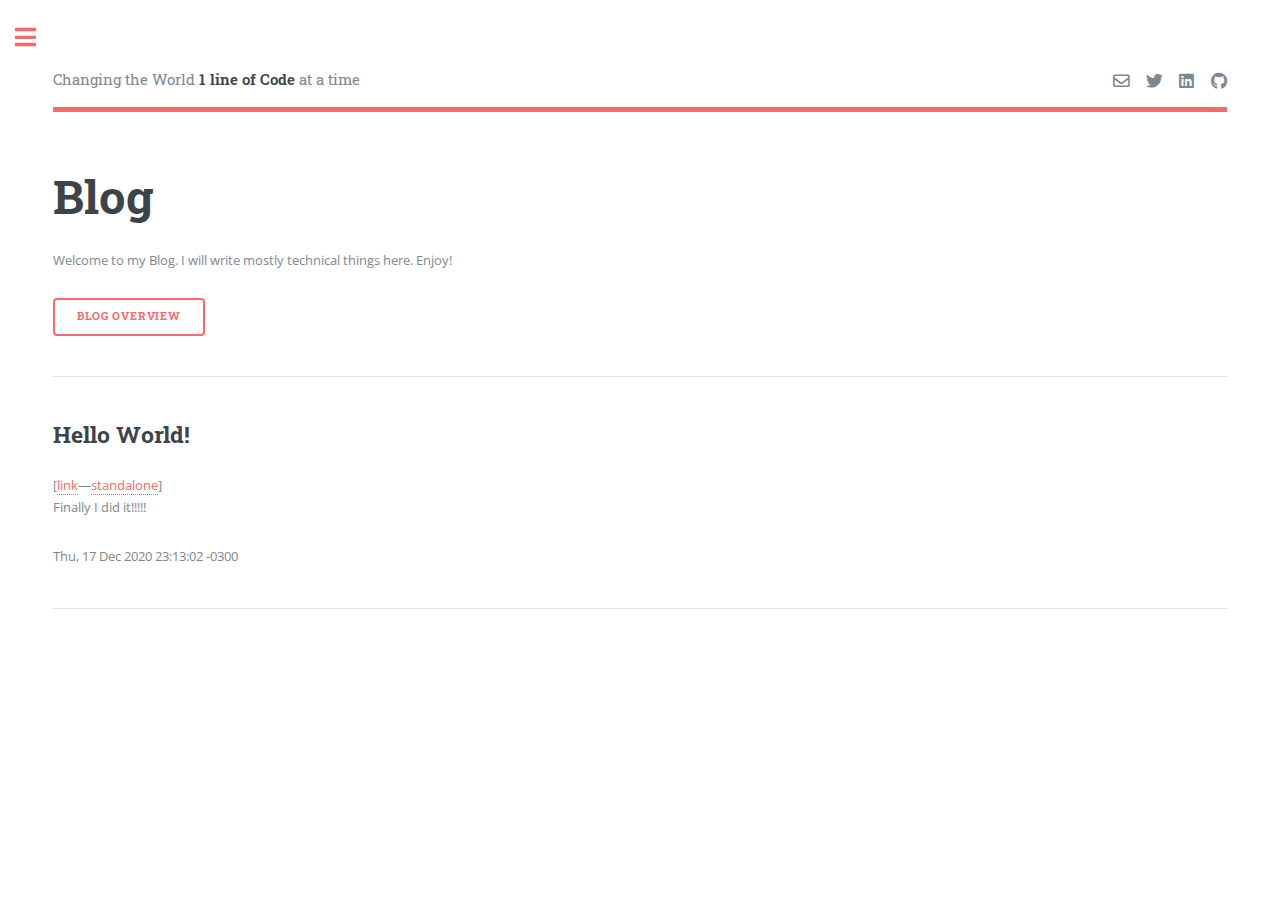
==== commit 7dbf776e: "feat: added more blog features" ====
--- a/2020.html
+++ b/2020.html
@@ -38,35 +38,25 @@
 										<h1>Blog</h1>
 									</header>
 
-									<span class="image main"><img src="https://raw.githubusercontent.com/SimonWoodtliDev/SimonWoodtliDev/main/assets/fish.gif" alt="" /></span>
+									<!--<span class="image main"><img
+					 src="https://raw.githubusercontent.com/SimonWoodtliDev/SimonWoodtliDev/main/assets/fish.gif"
+					 alt="" /></span>+-->
 
 									<p>Welcome to my Blog. I will write mostly technical
 									things here. Enjoy!</p>
+									<a href="blogindex.html" class="button big">Blog Overview</a>
 
 									<hr class="major" />
 									<!-- blog -->
 <div class='entry'>
-<h2 id='hello-world'>Hello World</h2>
+<h2 id='hello-world'>Hello World!</h2>
 <small>[<a href='#hello-world'>link</a>&mdash;<a href='blog/hello-world.html'>standalone</a>]</small>
-Just another test I guess...
-<small>Thu, 17 Dec 2020 20:14:02 -0300</small>
+<p>Finally I did it!!!!!</p>
+<small>Thu, 17 Dec 2020 23:13:02 -0300</small>
+<hr class='major' />
 </div>
 
-									<h2>Interdum sed dapibus</h2>
-									<p>Donec eget ex magna. Interdum et malesuada fames ac ante ipsum primis in faucibus. Pellentesque venenatis dolor imperdiet dolor mattis sagittis. Praesent rutrum sem diam, vitae egestas enim auctor sit amet. Pellentesque leo mauris, consectetur id ipsum sit amet, fergiat. Pellentesque in mi eu massa lacinia malesuada et a elit. Donec urna ex, lacinia in purus ac, pretium pulvinar mauris. Curabitur sapien risus, commodo eget turpis at, elementum convallis elit. Pellentesque enim turpis, hendrerit.</p>
-									<p>Lorem ipsum dolor sit amet, consectetur adipiscing elit. Duis dapibus rutrum facilisis. Class aptent taciti sociosqu ad litora torquent per conubia nostra, per inceptos himenaeos. Etiam tristique libero eu nibh porttitor fermentum. Nullam venenatis erat id vehicula viverra. Nunc ultrices eros ut ultricies condimentum. Mauris risus lacus, blandit sit amet venenatis non, bibendum vitae dolor. Nunc lorem mauris, fringilla in aliquam at, euismod in lectus. Pellentesque habitant morbi tristique senectus et netus et malesuada fames ac turpis egestas. In non lorem sit amet elit placerat maximus. Pellentesque aliquam maximus risus, vel sed vehicula. Interdum et malesuada fames ac ante ipsum primis in faucibus. Pellentesque venenatis dolor imperdiet dolor mattis sagittis. Praesent rutrum sem diam, vitae egestas enim auctor sit amet. Pellentesque leo mauris, consectetur id ipsum sit amet, fersapien risus, commodo eget turpis at, elementum convallis elit. Pellentesque enim turpis, hendrerit tristique lorem ipsum dolor.</p>
-
-									<hr class="major" />
-
-									<h2>Magna etiam veroeros</h2>
-									<p>Lorem ipsum dolor sit amet, consectetur adipiscing elit. Duis dapibus rutrum facilisis. Class aptent taciti sociosqu ad litora torquent per conubia nostra, per inceptos himenaeos. Etiam tristique libero eu nibh porttitor fermentum. Nullam venenatis erat id vehicula viverra. Nunc ultrices eros ut ultricies condimentum. Mauris risus lacus, blandit sit amet venenatis non, bibendum vitae dolor. Nunc lorem mauris, fringilla in aliquam at, euismod in lectus. Pellentesque habitant morbi tristique senectus et netus et malesuada fames ac turpis egestas. In non lorem sit amet elit placerat maximus. Pellentesque aliquam maximus risus, vel sed vehicula.</p>
-									<p>Interdum et malesuada fames ac ante ipsum primis in faucibus. Pellentesque venenatis dolor imperdiet dolor mattis sagittis. Praesent rutrum sem diam, vitae egestas enim auctor sit amet. Pellentesque leo mauris, consectetur id ipsum sit amet, fersapien risus, commodo eget turpis at, elementum convallis elit. Pellentesque enim turpis, hendrerit tristique lorem ipsum dolor.</p>
-
-									<hr class="major" />
-
-									<h2>Lorem aliquam bibendum</h2>
-									<p>Donec eget ex magna. Interdum et malesuada fames ac ante ipsum primis in faucibus. Pellentesque venenatis dolor imperdiet dolor mattis sagittis. Praesent rutrum sem diam, vitae egestas enim auctor sit amet. Pellentesque leo mauris, consectetur id ipsum sit amet, fergiat. Pellentesque in mi eu massa lacinia malesuada et a elit. Donec urna ex, lacinia in purus ac, pretium pulvinar mauris. Curabitur sapien risus, commodo eget turpis at, elementum convallis elit. Pellentesque enim turpis, hendrerit.</p>
-									<p>Lorem ipsum dolor sit amet, consectetur adipiscing elit. Duis dapibus rutrum facilisis. Class aptent taciti sociosqu ad litora torquent per conubia nostra, per inceptos himenaeos. Etiam tristique libero eu nibh porttitor fermentum. Nullam venenatis erat id vehicula viverra. Nunc ultrices eros ut ultricies condimentum. Mauris risus lacus, blandit sit amet venenatis non, bibendum vitae dolor. Nunc lorem mauris, fringilla in aliquam at, euismod in lectus. Pellentesque habitant morbi tristique senectus et netus et malesuada fames ac turpis egestas. In non lorem sit amet elit placerat maximus. Pellentesque aliquam maximus risus, vel sed vehicula.</p>
 
 								</section>
 
@@ -102,7 +92,7 @@
 									</header>
 									<ul>
 										<li><a href="index.html">Portfolio</a></li>
-										<li><a href="blog.html">Blog</a></li>
+										<li><a href="2020.html">Blog</a></li>
 									</ul>
 								</nav>
 
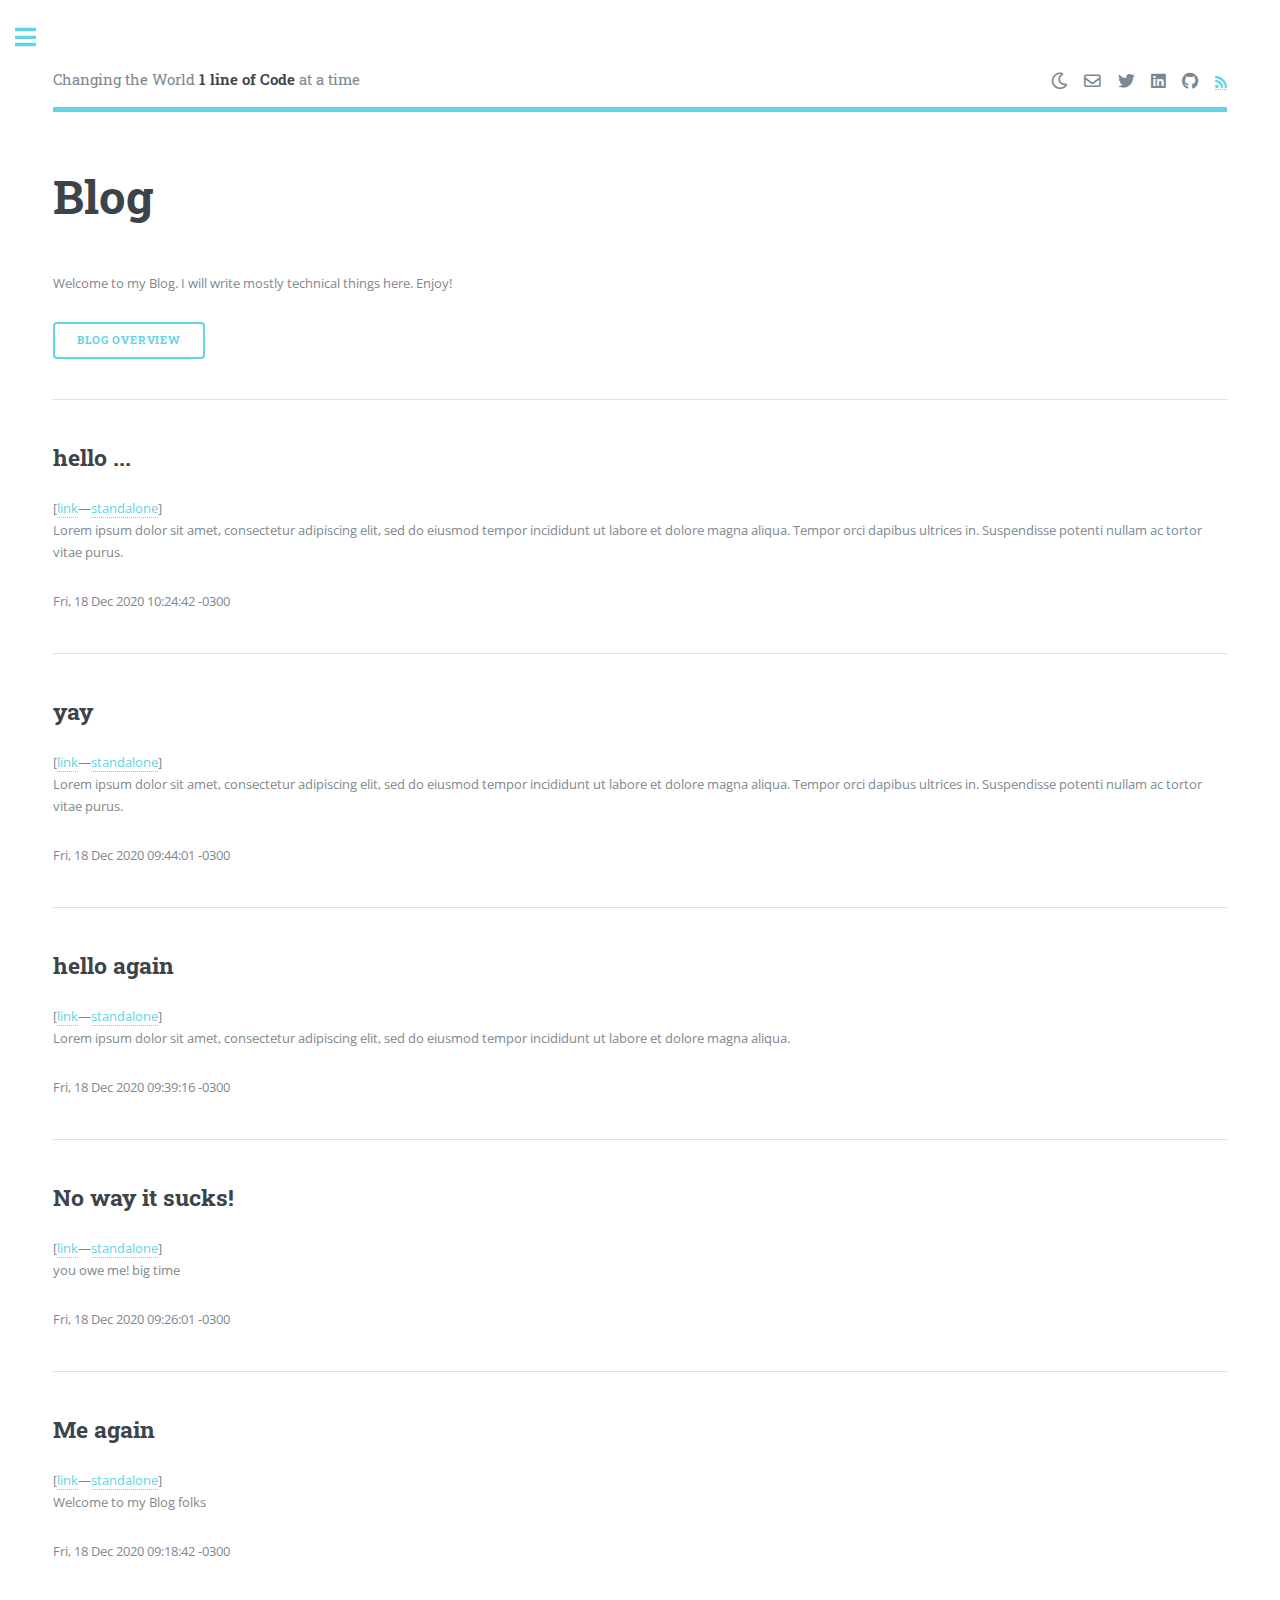
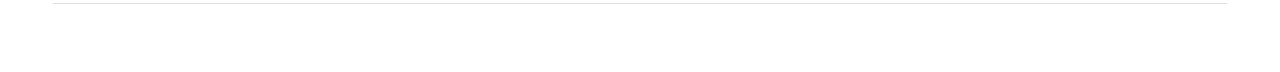
==== commit 8e5c6dc7: "feat: more blog features" ====
--- a/2020.html
+++ b/2020.html
@@ -24,10 +24,13 @@
 								<header id="header">
 									<a href="index.html" class="logo">Changing the World <strong>1 line of Code</strong> at a time</a>
 									<ul class="icons">
+										<li><a onclick="change()" class="icon fa-moon"><span class="label">Night-Mode</span></a></li>
 										<li><a href="mailto:simonwoodtlidev@protonmail.com" class="icon fa-envelope"><span class="label">Email</span></a></li>
 										<li><a href="https://twitter.com/simonwoodtlidev" class="icon brands fa-twitter"><span class="label">Twitter</span></a></li>
 										<li><a href="https://linkedin.com/in/simonwoodtli" class="icon brands fa-linkedin"><span class="label">Linked-In</span></a></li>
 										<li><a href="https://github.com/simonwoodtlidev" class="icon brands fa-github"><span class="label">Github</span></a></li>
+										<li><a href="https://simonwoodtli.com/rss.xml" class="fas fa-rss"><span class="label"></span></a></li>
+									</ul>
 
 								</header>
 
@@ -49,13 +52,46 @@
 
 									<hr class="major" />
 									<!-- blog -->
-<div class='entry'>
-<h2 id='hello-world'>Hello World!</h2>
-<small>[<a href='#hello-world'>link</a>&mdash;<a href='blog/hello-world.html'>standalone</a>]</small>
-<p>Finally I did it!!!!!</p>
-<small>Thu, 17 Dec 2020 23:13:02 -0300</small>
+<section class='entry'>
+<h2 id='hello'>hello ...</h2>
+<small>[<a href='#hello'>link</a>&mdash;<a
+	href='blog/hello.html'>standalone</a>]</small>
+<p>Lorem ipsum dolor sit amet, consectetur adipiscing elit, sed do eiusmod tempor incididunt ut labore et dolore magna aliqua. Tempor orci dapibus ultrices in. Suspendisse potenti nullam ac tortor vitae purus.</p>
+<small>Fri, 18 Dec 2020 10:24:42 -0300</small>
 <hr class='major' />
-</div>
+</section>
+<section class='entry'>
+<h2 id='yay'>yay</h2>
+<small>[<a href='#yay'>link</a>&mdash;<a
+	href='blog/yay.html'>standalone</a>]</small>
+<p>Lorem ipsum dolor sit amet, consectetur adipiscing elit, sed do eiusmod tempor incididunt ut labore et dolore magna aliqua. Tempor orci dapibus ultrices in. Suspendisse potenti nullam ac tortor vitae purus.</p>
+<small>Fri, 18 Dec 2020 09:44:01 -0300</small>
+<hr class='major' />
+</section>
+<section class='entry'>
+<h2 id='hello-again'>hello again</h2>
+<small>[<a href='#hello-again'>link</a>&mdash;<a
+	href='blog/hello-again.html'>standalone</a>]</small>
+<p>Lorem ipsum dolor sit amet, consectetur adipiscing elit, sed do eiusmod tempor incididunt ut labore et dolore magna aliqua.</p>
+<small>Fri, 18 Dec 2020 09:39:16 -0300</small>
+<hr class='major' />
+</section>
+<section class='entry'>
+<h2 id='no-way-it-sucks'>No way it sucks!</h2>
+<small>[<a href='#no-way-it-sucks'>link</a>&mdash;<a
+	href='blog/no-way-it-sucks.html'>standalone</a>]</small>
+<p>you owe me! big time</p>
+<small>Fri, 18 Dec 2020 09:26:01 -0300</small>
+<hr class='major' />
+</section>
+<section class='entry'>
+<h2 id='me-again'>Me again</h2>
+<small>[<a href='#me-again'>link</a>&mdash;<a
+	href='blog/me-again.html'>standalone</a>]</small>
+<p>Welcome to my Blog folks</p>
+<small>Fri, 18 Dec 2020 09:18:42 -0300</small>
+<hr class='major' />
+</section>
 
 
 								</section>
@@ -92,7 +128,7 @@
 									</header>
 									<ul>
 										<li><a href="index.html">Portfolio</a></li>
-										<li><a href="2020.html">Blog</a></li>
+										<li><a href="blog.html">Blog</a></li>
 									</ul>
 								</nav>
 
--- a/assets/css/main.css
+++ b/assets/css/main.css
@@ -1,10 +1,12 @@
 @import url(fontawesome-all.min.css);
 @import url("https://fonts.googleapis.com/css?family=Open+Sans:400,600,400italic,600italic|Roboto+Slab:400,700");
-/*
-	Editorial by HTML5 UP
-	html5up.net | @ajlkn
-	Free for personal and commercial use under the CCA 3.0 license (html5up.net/license)
+/*
+  Editorial by Pixelarity
+  pixelarity.com | hello@pixelarity.com
+  License: pixelarity.com/license
 */
+
+
 html, body, div, span, applet, object,
 iframe, h1, h2, h3, h4, h5, h6, p, blockquote,
 pre, a, abbr, acronym, address, big, cite,
@@ -16,2263 +18,3594 @@
 canvas, details, embed, figure, figcaption,
 footer, header, hgroup, menu, nav, output, ruby,
 section, summary, time, mark, audio, video {
-  margin: 0;
-  padding: 0;
-  border: 0;
-  font-size: 100%;
-  font: inherit;
-  vertical-align: baseline; }
+	margin: 0;
+	padding: 0;
+	border: 0;
+	font-size: 100%;
+	font: inherit;
+	vertical-align: baseline;}
 
 article, aside, details, figcaption, figure,
 footer, header, hgroup, menu, nav, section {
-  display: block; }
+	display: block;}
 
 body {
-  line-height: 1; }
+	line-height: 1;
+}
 
 ol, ul {
-  list-style: none; }
+	list-style: none;
+}
 
 blockquote, q {
-  quotes: none; }
-  blockquote:before, blockquote:after, q:before, q:after {
-    content: '';
-    content: none; }
+	quotes: none;
+}
+
+	blockquote:before, blockquote:after, q:before, q:after {
+		content: '';
+		content: none;
+	}
 
 table {
-  border-collapse: collapse;
-  border-spacing: 0; }
+	border-collapse: collapse;
+	border-spacing: 0;
+}
 
 body {
-  -webkit-text-size-adjust: none; }
+	-webkit-text-size-adjust: none;
+}
 
 mark {
-  background-color: transparent;
-  color: inherit; }
+	background-color: transparent;
+	color: inherit;
+}
 
 input::-moz-focus-inner {
-  border: 0;
-  padding: 0; }
+	border: 0;
+	padding: 0;
+}
 
 input, select, textarea {
-  -moz-appearance: none;
-  -webkit-appearance: none;
-  -ms-appearance: none;
-  appearance: none; }
+	-moz-appearance: none;
+	-webkit-appearance: none;
+	-ms-appearance: none;
+	appearance: none;
+}
 
 /* Basic */
-@-ms-viewport {
-  width: device-width; }
-
-body {
-  -ms-overflow-style: scrollbar; }
-
-@media screen and (max-width: 480px) {
-  html, body {
-    min-width: 320px; } }
-
-html {
-  box-sizing: border-box; }
-
-*, *:before, *:after {
-  box-sizing: inherit; }
-
-body {
-  background: #ffffff; }
-  body.is-preload *, body.is-preload *:before, body.is-preload *:after, body.is-resizing *, body.is-resizing *:before, body.is-resizing *:after {
-    -moz-animation: none !important;
-    -webkit-animation: none !important;
-    -ms-animation: none !important;
-    animation: none !important;
-    -moz-transition: none !important;
-    -webkit-transition: none !important;
-    -ms-transition: none !important;
-    transition: none !important; }
+
+	@-ms-viewport {
+		width: device-width;
+	}
+
+	body {
+		-ms-overflow-style: scrollbar;
+	}
+
+	@media screen and (max-width: 480px) {
+
+		html, body {
+			min-width: 320px;
+		}
+
+	}
+
+	html {
+		box-sizing: border-box;
+	}
+
+	*, *:before, *:after {
+		box-sizing: inherit;
+	}
+
+	body {
+		background: #ffffff;
+	}
+
+		body.is-preload *, body.is-preload *:before, body.is-preload *:after, body.is-resizing *, body.is-resizing *:before, body.is-resizing *:after {
+			-moz-animation: none !important;
+			-webkit-animation: none !important;
+			-ms-animation: none !important;
+			animation: none !important;
+			-moz-transition: none !important;
+			-webkit-transition: none !important;
+			-ms-transition: none !important;
+			transition: none !important;
+		}
+
+.hidden {
+	display: none;
+}
 
 /* Type */
-body, input, select, textarea {
-  color: #7f888f;
-  font-family: "Open Sans", sans-serif;
-  font-size: 13pt;
-  font-weight: 400;
-  line-height: 1.65; }
-  @media screen and (max-width: 1680px) {
-    body, input, select, textarea {
-      font-size: 11pt; } }
-  @media screen and (max-width: 1280px) {
-    body, input, select, textarea {
-      font-size: 10pt; } }
-  @media screen and (max-width: 360px) {
-    body, input, select, textarea {
-      font-size: 9pt; } }
-
-a {
-  -moz-transition: color 0.2s ease-in-out, border-bottom-color 0.2s ease-in-out;
-  -webkit-transition: color 0.2s ease-in-out, border-bottom-color 0.2s ease-in-out;
-  -ms-transition: color 0.2s ease-in-out, border-bottom-color 0.2s ease-in-out;
-  transition: color 0.2s ease-in-out, border-bottom-color 0.2s ease-in-out;
-  border-bottom: dotted 1px;
-  color: #f56a6a;
-  text-decoration: none; }
-  a:hover {
-    border-bottom-color: #f56a6a;
-    color: #f56a6a !important; }
-    a:hover strong {
-      color: inherit; }
-
-strong, b {
-  color: #3d4449;
-  font-weight: 600; }
-
-em, i {
-  font-style: italic; }
-
-p {
-  margin: 0 0 2em 0; }
-
-h1, h2, h3, h4, h5, h6 {
-  color: #3d4449;
-  font-family: "Roboto Slab", serif;
-  font-weight: 700;
-  line-height: 1.5;
-  margin: 0 0 1em 0; }
-  h1 a, h2 a, h3 a, h4 a, h5 a, h6 a {
-    color: inherit;
-    text-decoration: none;
-    border-bottom: 0; }
-
-h1 {
-  font-size: 4em;
-  margin: 0 0 0.5em 0;
-  line-height: 1.3; }
-
-h2 {
-  font-size: 1.75em; }
-
-h3 {
-  font-size: 1.25em; }
-
-h4 {
-  font-size: 1.1em; }
-
-h5 {
-  font-size: 0.9em; }
-
-h6 {
-  font-size: 0.7em; }
-
-@media screen and (max-width: 1680px) {
-  h1 {
-    font-size: 3.5em; } }
-
-@media screen and (max-width: 980px) {
-  h1 {
-    font-size: 3.25em; } }
-
-@media screen and (max-width: 736px) {
-  h1 {
-    font-size: 2em;
-    line-height: 1.4; }
-  h2 {
-    font-size: 1.5em; } }
-
-sub {
-  font-size: 0.8em;
-  position: relative;
-  top: 0.5em; }
-
-sup {
-  font-size: 0.8em;
-  position: relative;
-  top: -0.5em; }
-
-blockquote {
-  border-left: solid 3px rgba(210, 215, 217, 0.75);
-  font-style: italic;
-  margin: 0 0 2em 0;
-  padding: 0.5em 0 0.5em 2em; }
-
-code {
-  background: rgba(230, 235, 237, 0.25);
-  border-radius: 0.375em;
-  border: solid 1px rgba(210, 215, 217, 0.75);
-  font-family: "Courier New", monospace;
-  font-size: 0.9em;
-  margin: 0 0.25em;
-  padding: 0.25em 0.65em; }
-
-pre {
-  -webkit-overflow-scrolling: touch;
-  font-family: "Courier New", monospace;
-  font-size: 0.9em;
-  margin: 0 0 2em 0; }
-  pre code {
-    display: block;
-    line-height: 1.75;
-    padding: 1em 1.5em;
-    overflow-x: auto; }
-
-hr {
-  border: 0;
-  border-bottom: solid 1px rgba(210, 215, 217, 0.75);
-  margin: 2em 0; }
-  hr.major {
-    margin: 3em 0; }
-
-.align-left {
-  text-align: left; }
-
-.align-center {
-  text-align: center; }
-
-.align-right {
-  text-align: right; }
+
+	body, input, select, textarea {
+		color: #7f888f;
+		font-family: "Open Sans", sans-serif;
+		font-size: 13pt;
+		font-weight: 400;
+		line-height: 1.65;
+	}
+
+		@media screen and (max-width: 1680px) {
+
+			body, input, select, textarea {
+				font-size: 11pt;
+			}
+
+		}
+
+		@media screen and (max-width: 1280px) {
+
+			body, input, select, textarea {
+				font-size: 10pt;
+			}
+
+		}
+
+		@media screen and (max-width: 360px) {
+
+			body, input, select, textarea {
+				font-size: 9pt;
+			}
+
+		}
+
+	a {
+		-moz-transition: color 0.2s ease-in-out, border-bottom-color 0.2s ease-in-out;
+		-webkit-transition: color 0.2s ease-in-out, border-bottom-color 0.2s ease-in-out;
+		-ms-transition: color 0.2s ease-in-out, border-bottom-color 0.2s ease-in-out;
+		transition: color 0.2s ease-in-out, border-bottom-color 0.2s ease-in-out;
+		border-bottom: dotted 1px;
+		color: #62d4e5;
+		text-decoration: none;
+	}
+
+		a:hover {
+			border-bottom-color: #62d4e5;
+			color: #62d4e5 !important;
+		}
+
+			a:hover strong {
+				color: inherit;
+			}
+
+	strong, b {
+		color: #3d4449;
+		font-weight: 600;
+	}
+
+	em, i {
+		font-style: italic;
+	}
+
+	p {
+		margin: 0 0 2em 0;
+	}
+
+	h1, h2, h3, h4, h5, h6 {
+		color: #3d4449;
+		font-family: "Roboto Slab", serif;
+		font-weight: 700;
+		line-height: 1.5;
+		margin: 0 0 1em 0;
+	}
+
+		h1 a, h2 a, h3 a, h4 a, h5 a, h6 a {
+			color: inherit;
+			text-decoration: none;
+			border-bottom: 0;
+		}
+
+	h1 {
+		font-size: 4em;
+		margin: 0 0 0.5em 0;
+		line-height: 1.3;
+	}
+
+	h2 {
+		font-size: 1.75em;
+	}
+
+	h3 {
+		font-size: 1.25em;
+	}
+
+	h4 {
+		font-size: 1.1em;
+	}
+
+	h5 {
+		font-size: 0.9em;
+	}
+
+	h6 {
+		font-size: 0.7em;
+	}
+
+	@media screen and (max-width: 1680px) {
+
+		h1 {
+			font-size: 3.5em;
+		}
+
+	}
+
+	@media screen and (max-width: 980px) {
+
+		h1 {
+			font-size: 3.25em;
+		}
+
+	}
+
+	@media screen and (max-width: 736px) {
+
+		h1 {
+			font-size: 2em;
+			line-height: 1.4;
+		}
+
+		h2 {
+			font-size: 1.5em;
+		}
+
+	}
+
+	sub {
+		font-size: 0.8em;
+		position: relative;
+		top: 0.5em;
+	}
+
+	sup {
+		font-size: 0.8em;
+		position: relative;
+		top: -0.5em;
+	}
+
+	blockquote {
+		border-left: solid 3px rgba(210, 215, 217, 0.75);
+		font-style: italic;
+		margin: 0 0 2em 0;
+		padding: 0.5em 0 0.5em 2em;
+	}
+
+	code {
+		background: rgba(230, 235, 237, 0.25);
+		border-radius: 0.375em;
+		border: solid 1px rgba(210, 215, 217, 0.75);
+		font-family: "Courier New", monospace;
+		font-size: 0.9em;
+		margin: 0 0.25em;
+		padding: 0.25em 0.65em;
+	}
+
+	pre {
+		-webkit-overflow-scrolling: touch;
+		font-family: "Courier New", monospace;
+		font-size: 0.9em;
+		margin: 0 0 2em 0;
+	}
+
+		pre code {
+			display: block;
+			line-height: 1.75;
+			padding: 1em 1.5em;
+			overflow-x: auto;
+		}
+
+	hr {
+		border: 0;
+		border-bottom: solid 1px rgba(210, 215, 217, 0.75);
+		margin: 2em 0;
+	}
+
+		hr.major {
+			margin: 3em 0;
+		}
+
+	.align-left {
+		text-align: left;
+	}
+
+	.align-center {
+		text-align: center;
+	}
+
+	.align-right {
+		text-align: right;
+	}
 
 /* Row */
-.row {
-  display: flex;
-  flex-wrap: wrap;
-  box-sizing: border-box;
-  align-items: stretch; }
-  .row > * {
-    box-sizing: border-box; }
-  .row.gtr-uniform > * > :last-child {
-    margin-bottom: 0; }
-  .row.aln-left {
-    justify-content: flex-start; }
-  .row.aln-center {
-    justify-content: center; }
-  .row.aln-right {
-    justify-content: flex-end; }
-  .row.aln-top {
-    align-items: flex-start; }
-  .row.aln-middle {
-    align-items: center; }
-  .row.aln-bottom {
-    align-items: flex-end; }
-  .row > .imp {
-    order: -1; }
-  .row > .col-1 {
-    width: 8.33333%; }
-  .row > .off-1 {
-    margin-left: 8.33333%; }
-  .row > .col-2 {
-    width: 16.66667%; }
-  .row > .off-2 {
-    margin-left: 16.66667%; }
-  .row > .col-3 {
-    width: 25%; }
-  .row > .off-3 {
-    margin-left: 25%; }
-  .row > .col-4 {
-    width: 33.33333%; }
-  .row > .off-4 {
-    margin-left: 33.33333%; }
-  .row > .col-5 {
-    width: 41.66667%; }
-  .row > .off-5 {
-    margin-left: 41.66667%; }
-  .row > .col-6 {
-    width: 50%; }
-  .row > .off-6 {
-    margin-left: 50%; }
-  .row > .col-7 {
-    width: 58.33333%; }
-  .row > .off-7 {
-    margin-left: 58.33333%; }
-  .row > .col-8 {
-    width: 66.66667%; }
-  .row > .off-8 {
-    margin-left: 66.66667%; }
-  .row > .col-9 {
-    width: 75%; }
-  .row > .off-9 {
-    margin-left: 75%; }
-  .row > .col-10 {
-    width: 83.33333%; }
-  .row > .off-10 {
-    margin-left: 83.33333%; }
-  .row > .col-11 {
-    width: 91.66667%; }
-  .row > .off-11 {
-    margin-left: 91.66667%; }
-  .row > .col-12 {
-    width: 100%; }
-  .row > .off-12 {
-    margin-left: 100%; }
-  .row.gtr-0 {
-    margin-top: 0;
-    margin-left: 0em; }
-    .row.gtr-0 > * {
-      padding: 0 0 0 0em; }
-    .row.gtr-0.gtr-uniform {
-      margin-top: 0em; }
-      .row.gtr-0.gtr-uniform > * {
-        padding-top: 0em; }
-  .row.gtr-25 {
-    margin-top: 0;
-    margin-left: -0.375em; }
-    .row.gtr-25 > * {
-      padding: 0 0 0 0.375em; }
-    .row.gtr-25.gtr-uniform {
-      margin-top: -0.375em; }
-      .row.gtr-25.gtr-uniform > * {
-        padding-top: 0.375em; }
-  .row.gtr-50 {
-    margin-top: 0;
-    margin-left: -0.75em; }
-    .row.gtr-50 > * {
-      padding: 0 0 0 0.75em; }
-    .row.gtr-50.gtr-uniform {
-      margin-top: -0.75em; }
-      .row.gtr-50.gtr-uniform > * {
-        padding-top: 0.75em; }
-  .row {
-    margin-top: 0;
-    margin-left: -1.5em; }
-    .row > * {
-      padding: 0 0 0 1.5em; }
-    .row.gtr-uniform {
-      margin-top: -1.5em; }
-      .row.gtr-uniform > * {
-        padding-top: 1.5em; }
-  .row.gtr-150 {
-    margin-top: 0;
-    margin-left: -2.25em; }
-    .row.gtr-150 > * {
-      padding: 0 0 0 2.25em; }
-    .row.gtr-150.gtr-uniform {
-      margin-top: -2.25em; }
-      .row.gtr-150.gtr-uniform > * {
-        padding-top: 2.25em; }
-  .row.gtr-200 {
-    margin-top: 0;
-    margin-left: -3em; }
-    .row.gtr-200 > * {
-      padding: 0 0 0 3em; }
-    .row.gtr-200.gtr-uniform {
-      margin-top: -3em; }
-      .row.gtr-200.gtr-uniform > * {
-        padding-top: 3em; }
-  @media screen and (max-width: 1680px) {
-    .row {
-      display: flex;
-      flex-wrap: wrap;
-      box-sizing: border-box;
-      align-items: stretch; }
-      .row > * {
-        box-sizing: border-box; }
-      .row.gtr-uniform > * > :last-child {
-        margin-bottom: 0; }
-      .row.aln-left {
-        justify-content: flex-start; }
-      .row.aln-center {
-        justify-content: center; }
-      .row.aln-right {
-        justify-content: flex-end; }
-      .row.aln-top {
-        align-items: flex-start; }
-      .row.aln-middle {
-        align-items: center; }
-      .row.aln-bottom {
-        align-items: flex-end; }
-      .row > .imp-xlarge {
-        order: -1; }
-      .row > .col-1-xlarge {
-        width: 8.33333%; }
-      .row > .off-1-xlarge {
-        margin-left: 8.33333%; }
-      .row > .col-2-xlarge {
-        width: 16.66667%; }
-      .row > .off-2-xlarge {
-        margin-left: 16.66667%; }
-      .row > .col-3-xlarge {
-        width: 25%; }
-      .row > .off-3-xlarge {
-        margin-left: 25%; }
-      .row > .col-4-xlarge {
-        width: 33.33333%; }
-      .row > .off-4-xlarge {
-        margin-left: 33.33333%; }
-      .row > .col-5-xlarge {
-        width: 41.66667%; }
-      .row > .off-5-xlarge {
-        margin-left: 41.66667%; }
-      .row > .col-6-xlarge {
-        width: 50%; }
-      .row > .off-6-xlarge {
-        margin-left: 50%; }
-      .row > .col-7-xlarge {
-        width: 58.33333%; }
-      .row > .off-7-xlarge {
-        margin-left: 58.33333%; }
-      .row > .col-8-xlarge {
-        width: 66.66667%; }
-      .row > .off-8-xlarge {
-        margin-left: 66.66667%; }
-      .row > .col-9-xlarge {
-        width: 75%; }
-      .row > .off-9-xlarge {
-        margin-left: 75%; }
-      .row > .col-10-xlarge {
-        width: 83.33333%; }
-      .row > .off-10-xlarge {
-        margin-left: 83.33333%; }
-      .row > .col-11-xlarge {
-        width: 91.66667%; }
-      .row > .off-11-xlarge {
-        margin-left: 91.66667%; }
-      .row > .col-12-xlarge {
-        width: 100%; }
-      .row > .off-12-xlarge {
-        margin-left: 100%; }
-      .row.gtr-0 {
-        margin-top: 0;
-        margin-left: 0em; }
-        .row.gtr-0 > * {
-          padding: 0 0 0 0em; }
-        .row.gtr-0.gtr-uniform {
-          margin-top: 0em; }
-          .row.gtr-0.gtr-uniform > * {
-            padding-top: 0em; }
-      .row.gtr-25 {
-        margin-top: 0;
-        margin-left: -0.375em; }
-        .row.gtr-25 > * {
-          padding: 0 0 0 0.375em; }
-        .row.gtr-25.gtr-uniform {
-          margin-top: -0.375em; }
-          .row.gtr-25.gtr-uniform > * {
-            padding-top: 0.375em; }
-      .row.gtr-50 {
-        margin-top: 0;
-        margin-left: -0.75em; }
-        .row.gtr-50 > * {
-          padding: 0 0 0 0.75em; }
-        .row.gtr-50.gtr-uniform {
-          margin-top: -0.75em; }
-          .row.gtr-50.gtr-uniform > * {
-            padding-top: 0.75em; }
-      .row {
-        margin-top: 0;
-        margin-left: -1.5em; }
-        .row > * {
-          padding: 0 0 0 1.5em; }
-        .row.gtr-uniform {
-          margin-top: -1.5em; }
-          .row.gtr-uniform > * {
-            padding-top: 1.5em; }
-      .row.gtr-150 {
-        margin-top: 0;
-        margin-left: -2.25em; }
-        .row.gtr-150 > * {
-          padding: 0 0 0 2.25em; }
-        .row.gtr-150.gtr-uniform {
-          margin-top: -2.25em; }
-          .row.gtr-150.gtr-uniform > * {
-            padding-top: 2.25em; }
-      .row.gtr-200 {
-        margin-top: 0;
-        margin-left: -3em; }
-        .row.gtr-200 > * {
-          padding: 0 0 0 3em; }
-        .row.gtr-200.gtr-uniform {
-          margin-top: -3em; }
-          .row.gtr-200.gtr-uniform > * {
-            padding-top: 3em; } }
-  @media screen and (max-width: 1280px) {
-    .row {
-      display: flex;
-      flex-wrap: wrap;
-      box-sizing: border-box;
-      align-items: stretch; }
-      .row > * {
-        box-sizing: border-box; }
-      .row.gtr-uniform > * > :last-child {
-        margin-bottom: 0; }
-      .row.aln-left {
-        justify-content: flex-start; }
-      .row.aln-center {
-        justify-content: center; }
-      .row.aln-right {
-        justify-content: flex-end; }
-      .row.aln-top {
-        align-items: flex-start; }
-      .row.aln-middle {
-        align-items: center; }
-      .row.aln-bottom {
-        align-items: flex-end; }
-      .row > .imp-large {
-        order: -1; }
-      .row > .col-1-large {
-        width: 8.33333%; }
-      .row > .off-1-large {
-        margin-left: 8.33333%; }
-      .row > .col-2-large {
-        width: 16.66667%; }
-      .row > .off-2-large {
-        margin-left: 16.66667%; }
-      .row > .col-3-large {
-        width: 25%; }
-      .row > .off-3-large {
-        margin-left: 25%; }
-      .row > .col-4-large {
-        width: 33.33333%; }
-      .row > .off-4-large {
-        margin-left: 33.33333%; }
-      .row > .col-5-large {
-        width: 41.66667%; }
-      .row > .off-5-large {
-        margin-left: 41.66667%; }
-      .row > .col-6-large {
-        width: 50%; }
-      .row > .off-6-large {
-        margin-left: 50%; }
-      .row > .col-7-large {
-        width: 58.33333%; }
-      .row > .off-7-large {
-        margin-left: 58.33333%; }
-      .row > .col-8-large {
-        width: 66.66667%; }
-      .row > .off-8-large {
-        margin-left: 66.66667%; }
-      .row > .col-9-large {
-        width: 75%; }
-      .row > .off-9-large {
-        margin-left: 75%; }
-      .row > .col-10-large {
-        width: 83.33333%; }
-      .row > .off-10-large {
-        margin-left: 83.33333%; }
-      .row > .col-11-large {
-        width: 91.66667%; }
-      .row > .off-11-large {
-        margin-left: 91.66667%; }
-      .row > .col-12-large {
-        width: 100%; }
-      .row > .off-12-large {
-        margin-left: 100%; }
-      .row.gtr-0 {
-        margin-top: 0;
-        margin-left: 0em; }
-        .row.gtr-0 > * {
-          padding: 0 0 0 0em; }
-        .row.gtr-0.gtr-uniform {
-          margin-top: 0em; }
-          .row.gtr-0.gtr-uniform > * {
-            padding-top: 0em; }
-      .row.gtr-25 {
-        margin-top: 0;
-        margin-left: -0.375em; }
-        .row.gtr-25 > * {
-          padding: 0 0 0 0.375em; }
-        .row.gtr-25.gtr-uniform {
-          margin-top: -0.375em; }
-          .row.gtr-25.gtr-uniform > * {
-            padding-top: 0.375em; }
-      .row.gtr-50 {
-        margin-top: 0;
-        margin-left: -0.75em; }
-        .row.gtr-50 > * {
-          padding: 0 0 0 0.75em; }
-        .row.gtr-50.gtr-uniform {
-          margin-top: -0.75em; }
-          .row.gtr-50.gtr-uniform > * {
-            padding-top: 0.75em; }
-      .row {
-        margin-top: 0;
-        margin-left: -1.5em; }
-        .row > * {
-          padding: 0 0 0 1.5em; }
-        .row.gtr-uniform {
-          margin-top: -1.5em; }
-          .row.gtr-uniform > * {
-            padding-top: 1.5em; }
-      .row.gtr-150 {
-        margin-top: 0;
-        margin-left: -2.25em; }
-        .row.gtr-150 > * {
-          padding: 0 0 0 2.25em; }
-        .row.gtr-150.gtr-uniform {
-          margin-top: -2.25em; }
-          .row.gtr-150.gtr-uniform > * {
-            padding-top: 2.25em; }
-      .row.gtr-200 {
-        margin-top: 0;
-        margin-left: -3em; }
-        .row.gtr-200 > * {
-          padding: 0 0 0 3em; }
-        .row.gtr-200.gtr-uniform {
-          margin-top: -3em; }
-          .row.gtr-200.gtr-uniform > * {
-            padding-top: 3em; } }
-  @media screen and (max-width: 980px) {
-    .row {
-      display: flex;
-      flex-wrap: wrap;
-      box-sizing: border-box;
-      align-items: stretch; }
-      .row > * {
-        box-sizing: border-box; }
-      .row.gtr-uniform > * > :last-child {
-        margin-bottom: 0; }
-      .row.aln-left {
-        justify-content: flex-start; }
-      .row.aln-center {
-        justify-content: center; }
-      .row.aln-right {
-        justify-content: flex-end; }
-      .row.aln-top {
-        align-items: flex-start; }
-      .row.aln-middle {
-        align-items: center; }
-      .row.aln-bottom {
-        align-items: flex-end; }
-      .row > .imp-medium {
-        order: -1; }
-      .row > .col-1-medium {
-        width: 8.33333%; }
-      .row > .off-1-medium {
-        margin-left: 8.33333%; }
-      .row > .col-2-medium {
-        width: 16.66667%; }
-      .row > .off-2-medium {
-        margin-left: 16.66667%; }
-      .row > .col-3-medium {
-        width: 25%; }
-      .row > .off-3-medium {
-        margin-left: 25%; }
-      .row > .col-4-medium {
-        width: 33.33333%; }
-      .row > .off-4-medium {
-        margin-left: 33.33333%; }
-      .row > .col-5-medium {
-        width: 41.66667%; }
-      .row > .off-5-medium {
-        margin-left: 41.66667%; }
-      .row > .col-6-medium {
-        width: 50%; }
-      .row > .off-6-medium {
-        margin-left: 50%; }
-      .row > .col-7-medium {
-        width: 58.33333%; }
-      .row > .off-7-medium {
-        margin-left: 58.33333%; }
-      .row > .col-8-medium {
-        width: 66.66667%; }
-      .row > .off-8-medium {
-        margin-left: 66.66667%; }
-      .row > .col-9-medium {
-        width: 75%; }
-      .row > .off-9-medium {
-        margin-left: 75%; }
-      .row > .col-10-medium {
-        width: 83.33333%; }
-      .row > .off-10-medium {
-        margin-left: 83.33333%; }
-      .row > .col-11-medium {
-        width: 91.66667%; }
-      .row > .off-11-medium {
-        margin-left: 91.66667%; }
-      .row > .col-12-medium {
-        width: 100%; }
-      .row > .off-12-medium {
-        margin-left: 100%; }
-      .row.gtr-0 {
-        margin-top: 0;
-        margin-left: 0em; }
-        .row.gtr-0 > * {
-          padding: 0 0 0 0em; }
-        .row.gtr-0.gtr-uniform {
-          margin-top: 0em; }
-          .row.gtr-0.gtr-uniform > * {
-            padding-top: 0em; }
-      .row.gtr-25 {
-        margin-top: 0;
-        margin-left: -0.375em; }
-        .row.gtr-25 > * {
-          padding: 0 0 0 0.375em; }
-        .row.gtr-25.gtr-uniform {
-          margin-top: -0.375em; }
-          .row.gtr-25.gtr-uniform > * {
-            padding-top: 0.375em; }
-      .row.gtr-50 {
-        margin-top: 0;
-        margin-left: -0.75em; }
-        .row.gtr-50 > * {
-          padding: 0 0 0 0.75em; }
-        .row.gtr-50.gtr-uniform {
-          margin-top: -0.75em; }
-          .row.gtr-50.gtr-uniform > * {
-            padding-top: 0.75em; }
-      .row {
-        margin-top: 0;
-        margin-left: -1.5em; }
-        .row > * {
-          padding: 0 0 0 1.5em; }
-        .row.gtr-uniform {
-          margin-top: -1.5em; }
-          .row.gtr-uniform > * {
-            padding-top: 1.5em; }
-      .row.gtr-150 {
-        margin-top: 0;
-        margin-left: -2.25em; }
-        .row.gtr-150 > * {
-          padding: 0 0 0 2.25em; }
-        .row.gtr-150.gtr-uniform {
-          margin-top: -2.25em; }
-          .row.gtr-150.gtr-uniform > * {
-            padding-top: 2.25em; }
-      .row.gtr-200 {
-        margin-top: 0;
-        margin-left: -3em; }
-        .row.gtr-200 > * {
-          padding: 0 0 0 3em; }
-        .row.gtr-200.gtr-uniform {
-          margin-top: -3em; }
-          .row.gtr-200.gtr-uniform > * {
-            padding-top: 3em; } }
-  @media screen and (max-width: 736px) {
-    .row {
-      display: flex;
-      flex-wrap: wrap;
-      box-sizing: border-box;
-      align-items: stretch; }
-      .row > * {
-        box-sizing: border-box; }
-      .row.gtr-uniform > * > :last-child {
-        margin-bottom: 0; }
-      .row.aln-left {
-        justify-content: flex-start; }
-      .row.aln-center {
-        justify-content: center; }
-      .row.aln-right {
-        justify-content: flex-end; }
-      .row.aln-top {
-        align-items: flex-start; }
-      .row.aln-middle {
-        align-items: center; }
-      .row.aln-bottom {
-        align-items: flex-end; }
-      .row > .imp-small {
-        order: -1; }
-      .row > .col-1-small {
-        width: 8.33333%; }
-      .row > .off-1-small {
-        margin-left: 8.33333%; }
-      .row > .col-2-small {
-        width: 16.66667%; }
-      .row > .off-2-small {
-        margin-left: 16.66667%; }
-      .row > .col-3-small {
-        width: 25%; }
-      .row > .off-3-small {
-        margin-left: 25%; }
-      .row > .col-4-small {
-        width: 33.33333%; }
-      .row > .off-4-small {
-        margin-left: 33.33333%; }
-      .row > .col-5-small {
-        width: 41.66667%; }
-      .row > .off-5-small {
-        margin-left: 41.66667%; }
-      .row > .col-6-small {
-        width: 50%; }
-      .row > .off-6-small {
-        margin-left: 50%; }
-      .row > .col-7-small {
-        width: 58.33333%; }
-      .row > .off-7-small {
-        margin-left: 58.33333%; }
-      .row > .col-8-small {
-        width: 66.66667%; }
-      .row > .off-8-small {
-        margin-left: 66.66667%; }
-      .row > .col-9-small {
-        width: 75%; }
-      .row > .off-9-small {
-        margin-left: 75%; }
-      .row > .col-10-small {
-        width: 83.33333%; }
-      .row > .off-10-small {
-        margin-left: 83.33333%; }
-      .row > .col-11-small {
-        width: 91.66667%; }
-      .row > .off-11-small {
-        margin-left: 91.66667%; }
-      .row > .col-12-small {
-        width: 100%; }
-      .row > .off-12-small {
-        margin-left: 100%; }
-      .row.gtr-0 {
-        margin-top: 0;
-        margin-left: 0em; }
-        .row.gtr-0 > * {
-          padding: 0 0 0 0em; }
-        .row.gtr-0.gtr-uniform {
-          margin-top: 0em; }
-          .row.gtr-0.gtr-uniform > * {
-            padding-top: 0em; }
-      .row.gtr-25 {
-        margin-top: 0;
-        margin-left: -0.375em; }
-        .row.gtr-25 > * {
-          padding: 0 0 0 0.375em; }
-        .row.gtr-25.gtr-uniform {
-          margin-top: -0.375em; }
-          .row.gtr-25.gtr-uniform > * {
-            padding-top: 0.375em; }
-      .row.gtr-50 {
-        margin-top: 0;
-        margin-left: -0.75em; }
-        .row.gtr-50 > * {
-          padding: 0 0 0 0.75em; }
-        .row.gtr-50.gtr-uniform {
-          margin-top: -0.75em; }
-          .row.gtr-50.gtr-uniform > * {
-            padding-top: 0.75em; }
-      .row {
-        margin-top: 0;
-        margin-left: -1.5em; }
-        .row > * {
-          padding: 0 0 0 1.5em; }
-        .row.gtr-uniform {
-          margin-top: -1.5em; }
-          .row.gtr-uniform > * {
-            padding-top: 1.5em; }
-      .row.gtr-150 {
-        margin-top: 0;
-        margin-left: -2.25em; }
-        .row.gtr-150 > * {
-          padding: 0 0 0 2.25em; }
-        .row.gtr-150.gtr-uniform {
-          margin-top: -2.25em; }
-          .row.gtr-150.gtr-uniform > * {
-            padding-top: 2.25em; }
-      .row.gtr-200 {
-        margin-top: 0;
-        margin-left: -3em; }
-        .row.gtr-200 > * {
-          padding: 0 0 0 3em; }
-        .row.gtr-200.gtr-uniform {
-          margin-top: -3em; }
-          .row.gtr-200.gtr-uniform > * {
-            padding-top: 3em; } }
-  @media screen and (max-width: 480px) {
-    .row {
-      display: flex;
-      flex-wrap: wrap;
-      box-sizing: border-box;
-      align-items: stretch; }
-      .row > * {
-        box-sizing: border-box; }
-      .row.gtr-uniform > * > :last-child {
-        margin-bottom: 0; }
-      .row.aln-left {
-        justify-content: flex-start; }
-      .row.aln-center {
-        justify-content: center; }
-      .row.aln-right {
-        justify-content: flex-end; }
-      .row.aln-top {
-        align-items: flex-start; }
-      .row.aln-middle {
-        align-items: center; }
-      .row.aln-bottom {
-        align-items: flex-end; }
-      .row > .imp-xsmall {
-        order: -1; }
-      .row > .col-1-xsmall {
-        width: 8.33333%; }
-      .row > .off-1-xsmall {
-        margin-left: 8.33333%; }
-      .row > .col-2-xsmall {
-        width: 16.66667%; }
-      .row > .off-2-xsmall {
-        margin-left: 16.66667%; }
-      .row > .col-3-xsmall {
-        width: 25%; }
-      .row > .off-3-xsmall {
-        margin-left: 25%; }
-      .row > .col-4-xsmall {
-        width: 33.33333%; }
-      .row > .off-4-xsmall {
-        margin-left: 33.33333%; }
-      .row > .col-5-xsmall {
-        width: 41.66667%; }
-      .row > .off-5-xsmall {
-        margin-left: 41.66667%; }
-      .row > .col-6-xsmall {
-        width: 50%; }
-      .row > .off-6-xsmall {
-        margin-left: 50%; }
-      .row > .col-7-xsmall {
-        width: 58.33333%; }
-      .row > .off-7-xsmall {
-        margin-left: 58.33333%; }
-      .row > .col-8-xsmall {
-        width: 66.66667%; }
-      .row > .off-8-xsmall {
-        margin-left: 66.66667%; }
-      .row > .col-9-xsmall {
-        width: 75%; }
-      .row > .off-9-xsmall {
-        margin-left: 75%; }
-      .row > .col-10-xsmall {
-        width: 83.33333%; }
-      .row > .off-10-xsmall {
-        margin-left: 83.33333%; }
-      .row > .col-11-xsmall {
-        width: 91.66667%; }
-      .row > .off-11-xsmall {
-        margin-left: 91.66667%; }
-      .row > .col-12-xsmall {
-        width: 100%; }
-      .row > .off-12-xsmall {
-        margin-left: 100%; }
-      .row.gtr-0 {
-        margin-top: 0;
-        margin-left: 0em; }
-        .row.gtr-0 > * {
-          padding: 0 0 0 0em; }
-        .row.gtr-0.gtr-uniform {
-          margin-top: 0em; }
-          .row.gtr-0.gtr-uniform > * {
-            padding-top: 0em; }
-      .row.gtr-25 {
-        margin-top: 0;
-        margin-left: -0.375em; }
-        .row.gtr-25 > * {
-          padding: 0 0 0 0.375em; }
-        .row.gtr-25.gtr-uniform {
-          margin-top: -0.375em; }
-          .row.gtr-25.gtr-uniform > * {
-            padding-top: 0.375em; }
-      .row.gtr-50 {
-        margin-top: 0;
-        margin-left: -0.75em; }
-        .row.gtr-50 > * {
-          padding: 0 0 0 0.75em; }
-        .row.gtr-50.gtr-uniform {
-          margin-top: -0.75em; }
-          .row.gtr-50.gtr-uniform > * {
-            padding-top: 0.75em; }
-      .row {
-        margin-top: 0;
-        margin-left: -1.5em; }
-        .row > * {
-          padding: 0 0 0 1.5em; }
-        .row.gtr-uniform {
-          margin-top: -1.5em; }
-          .row.gtr-uniform > * {
-            padding-top: 1.5em; }
-      .row.gtr-150 {
-        margin-top: 0;
-        margin-left: -2.25em; }
-        .row.gtr-150 > * {
-          padding: 0 0 0 2.25em; }
-        .row.gtr-150.gtr-uniform {
-          margin-top: -2.25em; }
-          .row.gtr-150.gtr-uniform > * {
-            padding-top: 2.25em; }
-      .row.gtr-200 {
-        margin-top: 0;
-        margin-left: -3em; }
-        .row.gtr-200 > * {
-          padding: 0 0 0 3em; }
-        .row.gtr-200.gtr-uniform {
-          margin-top: -3em; }
-          .row.gtr-200.gtr-uniform > * {
-            padding-top: 3em; } }
+
+	.row {
+		display: flex;
+		flex-wrap: wrap;
+		box-sizing: border-box;
+		align-items: stretch;
+	}
+
+		.row > * {
+			box-sizing: border-box;
+		}
+
+		.row.gtr-uniform > * > :last-child {
+			margin-bottom: 0;
+		}
+
+		.row.aln-left {
+			justify-content: flex-start;
+		}
+
+		.row.aln-center {
+			justify-content: center;
+		}
+
+		.row.aln-right {
+			justify-content: flex-end;
+		}
+
+		.row.aln-top {
+			align-items: flex-start;
+		}
+
+		.row.aln-middle {
+			align-items: center;
+		}
+
+		.row.aln-bottom {
+			align-items: flex-end;
+		}
+
+		.row > .imp {
+			order: -1;
+		}
+
+		.row > .col-1 {
+			width: 8.33333%;
+		}
+
+		.row > .off-1 {
+			margin-left: 8.33333%;
+		}
+
+		.row > .col-2 {
+			width: 16.66667%;
+		}
+
+		.row > .off-2 {
+			margin-left: 16.66667%;
+		}
+
+		.row > .col-3 {
+			width: 25%;
+		}
+
+		.row > .off-3 {
+			margin-left: 25%;
+		}
+
+		.row > .col-4 {
+			width: 33.33333%;
+		}
+
+		.row > .off-4 {
+			margin-left: 33.33333%;
+		}
+
+		.row > .col-5 {
+			width: 41.66667%;
+		}
+
+		.row > .off-5 {
+			margin-left: 41.66667%;
+		}
+
+		.row > .col-6 {
+			width: 50%;
+		}
+
+		.row > .off-6 {
+			margin-left: 50%;
+		}
+
+		.row > .col-7 {
+			width: 58.33333%;
+		}
+
+		.row > .off-7 {
+			margin-left: 58.33333%;
+		}
+
+		.row > .col-8 {
+			width: 66.66667%;
+		}
+
+		.row > .off-8 {
+			margin-left: 66.66667%;
+		}
+
+		.row > .col-9 {
+			width: 75%;
+		}
+
+		.row > .off-9 {
+			margin-left: 75%;
+		}
+
+		.row > .col-10 {
+			width: 83.33333%;
+		}
+
+		.row > .off-10 {
+			margin-left: 83.33333%;
+		}
+
+		.row > .col-11 {
+			width: 91.66667%;
+		}
+
+		.row > .off-11 {
+			margin-left: 91.66667%;
+		}
+
+		.row > .col-12 {
+			width: 100%;
+		}
+
+		.row > .off-12 {
+			margin-left: 100%;
+		}
+
+		.row.gtr-0 {
+			margin-top: 0;
+			margin-left: 0em;
+		}
+
+			.row.gtr-0 > * {
+				padding: 0 0 0 0em;
+			}
+
+			.row.gtr-0.gtr-uniform {
+				margin-top: 0em;
+			}
+
+				.row.gtr-0.gtr-uniform > * {
+					padding-top: 0em;
+				}
+
+		.row.gtr-25 {
+			margin-top: 0;
+			margin-left: -0.375em;
+		}
+
+			.row.gtr-25 > * {
+				padding: 0 0 0 0.375em;
+			}
+
+			.row.gtr-25.gtr-uniform {
+				margin-top: -0.375em;
+			}
+
+				.row.gtr-25.gtr-uniform > * {
+					padding-top: 0.375em;
+				}
+
+		.row.gtr-50 {
+			margin-top: 0;
+			margin-left: -0.75em;
+		}
+
+			.row.gtr-50 > * {
+				padding: 0 0 0 0.75em;
+			}
+
+			.row.gtr-50.gtr-uniform {
+				margin-top: -0.75em;
+			}
+
+				.row.gtr-50.gtr-uniform > * {
+					padding-top: 0.75em;
+				}
+
+		.row {
+			margin-top: 0;
+			margin-left: -1.5em;
+		}
+
+			.row > * {
+				padding: 0 0 0 1.5em;
+			}
+
+			.row.gtr-uniform {
+				margin-top: -1.5em;
+			}
+
+				.row.gtr-uniform > * {
+					padding-top: 1.5em;
+				}
+
+		.row.gtr-150 {
+			margin-top: 0;
+			margin-left: -2.25em;
+		}
+
+			.row.gtr-150 > * {
+				padding: 0 0 0 2.25em;
+			}
+
+			.row.gtr-150.gtr-uniform {
+				margin-top: -2.25em;
+			}
+
+				.row.gtr-150.gtr-uniform > * {
+					padding-top: 2.25em;
+				}
+
+		.row.gtr-200 {
+			margin-top: 0;
+			margin-left: -3em;
+		}
+
+			.row.gtr-200 > * {
+				padding: 0 0 0 3em;
+			}
+
+			.row.gtr-200.gtr-uniform {
+				margin-top: -3em;
+			}
+
+				.row.gtr-200.gtr-uniform > * {
+					padding-top: 3em;
+				}
+
+		@media screen and (max-width: 1680px) {
+
+			.row {
+				display: flex;
+				flex-wrap: wrap;
+				box-sizing: border-box;
+				align-items: stretch;
+			}
+
+				.row > * {
+					box-sizing: border-box;
+				}
+
+				.row.gtr-uniform > * > :last-child {
+					margin-bottom: 0;
+				}
+
+				.row.aln-left {
+					justify-content: flex-start;
+				}
+
+				.row.aln-center {
+					justify-content: center;
+				}
+
+				.row.aln-right {
+					justify-content: flex-end;
+				}
+
+				.row.aln-top {
+					align-items: flex-start;
+				}
+
+				.row.aln-middle {
+					align-items: center;
+				}
+
+				.row.aln-bottom {
+					align-items: flex-end;
+				}
+
+				.row > .imp-xlarge {
+					order: -1;
+				}
+
+				.row > .col-1-xlarge {
+					width: 8.33333%;
+				}
+
+				.row > .off-1-xlarge {
+					margin-left: 8.33333%;
+				}
+
+				.row > .col-2-xlarge {
+					width: 16.66667%;
+				}
+
+				.row > .off-2-xlarge {
+					margin-left: 16.66667%;
+				}
+
+				.row > .col-3-xlarge {
+					width: 25%;
+				}
+
+				.row > .off-3-xlarge {
+					margin-left: 25%;
+				}
+
+				.row > .col-4-xlarge {
+					width: 33.33333%;
+				}
+
+				.row > .off-4-xlarge {
+					margin-left: 33.33333%;
+				}
+
+				.row > .col-5-xlarge {
+					width: 41.66667%;
+				}
+
+				.row > .off-5-xlarge {
+					margin-left: 41.66667%;
+				}
+
+				.row > .col-6-xlarge {
+					width: 50%;
+				}
+
+				.row > .off-6-xlarge {
+					margin-left: 50%;
+				}
+
+				.row > .col-7-xlarge {
+					width: 58.33333%;
+				}
+
+				.row > .off-7-xlarge {
+					margin-left: 58.33333%;
+				}
+
+				.row > .col-8-xlarge {
+					width: 66.66667%;
+				}
+
+				.row > .off-8-xlarge {
+					margin-left: 66.66667%;
+				}
+
+				.row > .col-9-xlarge {
+					width: 75%;
+				}
+
+				.row > .off-9-xlarge {
+					margin-left: 75%;
+				}
+
+				.row > .col-10-xlarge {
+					width: 83.33333%;
+				}
+
+				.row > .off-10-xlarge {
+					margin-left: 83.33333%;
+				}
+
+				.row > .col-11-xlarge {
+					width: 91.66667%;
+				}
+
+				.row > .off-11-xlarge {
+					margin-left: 91.66667%;
+				}
+
+				.row > .col-12-xlarge {
+					width: 100%;
+				}
+
+				.row > .off-12-xlarge {
+					margin-left: 100%;
+				}
+
+				.row.gtr-0 {
+					margin-top: 0;
+					margin-left: 0em;
+				}
+
+					.row.gtr-0 > * {
+						padding: 0 0 0 0em;
+					}
+
+					.row.gtr-0.gtr-uniform {
+						margin-top: 0em;
+					}
+
+						.row.gtr-0.gtr-uniform > * {
+							padding-top: 0em;
+						}
+
+				.row.gtr-25 {
+					margin-top: 0;
+					margin-left: -0.375em;
+				}
+
+					.row.gtr-25 > * {
+						padding: 0 0 0 0.375em;
+					}
+
+					.row.gtr-25.gtr-uniform {
+						margin-top: -0.375em;
+					}
+
+						.row.gtr-25.gtr-uniform > * {
+							padding-top: 0.375em;
+						}
+
+				.row.gtr-50 {
+					margin-top: 0;
+					margin-left: -0.75em;
+				}
+
+					.row.gtr-50 > * {
+						padding: 0 0 0 0.75em;
+					}
+
+					.row.gtr-50.gtr-uniform {
+						margin-top: -0.75em;
+					}
+
+						.row.gtr-50.gtr-uniform > * {
+							padding-top: 0.75em;
+						}
+
+				.row {
+					margin-top: 0;
+					margin-left: -1.5em;
+				}
+
+					.row > * {
+						padding: 0 0 0 1.5em;
+					}
+
+					.row.gtr-uniform {
+						margin-top: -1.5em;
+					}
+
+						.row.gtr-uniform > * {
+							padding-top: 1.5em;
+						}
+
+				.row.gtr-150 {
+					margin-top: 0;
+					margin-left: -2.25em;
+				}
+
+					.row.gtr-150 > * {
+						padding: 0 0 0 2.25em;
+					}
+
+					.row.gtr-150.gtr-uniform {
+						margin-top: -2.25em;
+					}
+
+						.row.gtr-150.gtr-uniform > * {
+							padding-top: 2.25em;
+						}
+
+				.row.gtr-200 {
+					margin-top: 0;
+					margin-left: -3em;
+				}
+
+					.row.gtr-200 > * {
+						padding: 0 0 0 3em;
+					}
+
+					.row.gtr-200.gtr-uniform {
+						margin-top: -3em;
+					}
+
+						.row.gtr-200.gtr-uniform > * {
+							padding-top: 3em;
+						}
+
+		}
+
+		@media screen and (max-width: 1280px) {
+
+			.row {
+				display: flex;
+				flex-wrap: wrap;
+				box-sizing: border-box;
+				align-items: stretch;
+			}
+
+				.row > * {
+					box-sizing: border-box;
+				}
+
+				.row.gtr-uniform > * > :last-child {
+					margin-bottom: 0;
+				}
+
+				.row.aln-left {
+					justify-content: flex-start;
+				}
+
+				.row.aln-center {
+					justify-content: center;
+				}
+
+				.row.aln-right {
+					justify-content: flex-end;
+				}
+
+				.row.aln-top {
+					align-items: flex-start;
+				}
+
+				.row.aln-middle {
+					align-items: center;
+				}
+
+				.row.aln-bottom {
+					align-items: flex-end;
+				}
+
+				.row > .imp-large {
+					order: -1;
+				}
+
+				.row > .col-1-large {
+					width: 8.33333%;
+				}
+
+				.row > .off-1-large {
+					margin-left: 8.33333%;
+				}
+
+				.row > .col-2-large {
+					width: 16.66667%;
+				}
+
+				.row > .off-2-large {
+					margin-left: 16.66667%;
+				}
+
+				.row > .col-3-large {
+					width: 25%;
+				}
+
+				.row > .off-3-large {
+					margin-left: 25%;
+				}
+
+				.row > .col-4-large {
+					width: 33.33333%;
+				}
+
+				.row > .off-4-large {
+					margin-left: 33.33333%;
+				}
+
+				.row > .col-5-large {
+					width: 41.66667%;
+				}
+
+				.row > .off-5-large {
+					margin-left: 41.66667%;
+				}
+
+				.row > .col-6-large {
+					width: 50%;
+				}
+
+				.row > .off-6-large {
+					margin-left: 50%;
+				}
+
+				.row > .col-7-large {
+					width: 58.33333%;
+				}
+
+				.row > .off-7-large {
+					margin-left: 58.33333%;
+				}
+
+				.row > .col-8-large {
+					width: 66.66667%;
+				}
+
+				.row > .off-8-large {
+					margin-left: 66.66667%;
+				}
+
+				.row > .col-9-large {
+					width: 75%;
+				}
+
+				.row > .off-9-large {
+					margin-left: 75%;
+				}
+
+				.row > .col-10-large {
+					width: 83.33333%;
+				}
+
+				.row > .off-10-large {
+					margin-left: 83.33333%;
+				}
+
+				.row > .col-11-large {
+					width: 91.66667%;
+				}
+
+				.row > .off-11-large {
+					margin-left: 91.66667%;
+				}
+
+				.row > .col-12-large {
+					width: 100%;
+				}
+
+				.row > .off-12-large {
+					margin-left: 100%;
+				}
+
+				.row.gtr-0 {
+					margin-top: 0;
+					margin-left: 0em;
+				}
+
+					.row.gtr-0 > * {
+						padding: 0 0 0 0em;
+					}
+
+					.row.gtr-0.gtr-uniform {
+						margin-top: 0em;
+					}
+
+						.row.gtr-0.gtr-uniform > * {
+							padding-top: 0em;
+						}
+
+				.row.gtr-25 {
+					margin-top: 0;
+					margin-left: -0.375em;
+				}
+
+					.row.gtr-25 > * {
+						padding: 0 0 0 0.375em;
+					}
+
+					.row.gtr-25.gtr-uniform {
+						margin-top: -0.375em;
+					}
+
+						.row.gtr-25.gtr-uniform > * {
+							padding-top: 0.375em;
+						}
+
+				.row.gtr-50 {
+					margin-top: 0;
+					margin-left: -0.75em;
+				}
+
+					.row.gtr-50 > * {
+						padding: 0 0 0 0.75em;
+					}
+
+					.row.gtr-50.gtr-uniform {
+						margin-top: -0.75em;
+					}
+
+						.row.gtr-50.gtr-uniform > * {
+							padding-top: 0.75em;
+						}
+
+				.row {
+					margin-top: 0;
+					margin-left: -1.5em;
+				}
+
+					.row > * {
+						padding: 0 0 0 1.5em;
+					}
+
+					.row.gtr-uniform {
+						margin-top: -1.5em;
+					}
+
+						.row.gtr-uniform > * {
+							padding-top: 1.5em;
+						}
+
+				.row.gtr-150 {
+					margin-top: 0;
+					margin-left: -2.25em;
+				}
+
+					.row.gtr-150 > * {
+						padding: 0 0 0 2.25em;
+					}
+
+					.row.gtr-150.gtr-uniform {
+						margin-top: -2.25em;
+					}
+
+						.row.gtr-150.gtr-uniform > * {
+							padding-top: 2.25em;
+						}
+
+				.row.gtr-200 {
+					margin-top: 0;
+					margin-left: -3em;
+				}
+
+					.row.gtr-200 > * {
+						padding: 0 0 0 3em;
+					}
+
+					.row.gtr-200.gtr-uniform {
+						margin-top: -3em;
+					}
+
+						.row.gtr-200.gtr-uniform > * {
+							padding-top: 3em;
+						}
+
+		}
+
+		@media screen and (max-width: 980px) {
+
+			.row {
+				display: flex;
+				flex-wrap: wrap;
+				box-sizing: border-box;
+				align-items: stretch;
+			}
+
+				.row > * {
+					box-sizing: border-box;
+				}
+
+				.row.gtr-uniform > * > :last-child {
+					margin-bottom: 0;
+				}
+
+				.row.aln-left {
+					justify-content: flex-start;
+				}
+
+				.row.aln-center {
+					justify-content: center;
+				}
+
+				.row.aln-right {
+					justify-content: flex-end;
+				}
+
+				.row.aln-top {
+					align-items: flex-start;
+				}
+
+				.row.aln-middle {
+					align-items: center;
+				}
+
+				.row.aln-bottom {
+					align-items: flex-end;
+				}
+
+				.row > .imp-medium {
+					order: -1;
+				}
+
+				.row > .col-1-medium {
+					width: 8.33333%;
+				}
+
+				.row > .off-1-medium {
+					margin-left: 8.33333%;
+				}
+
+				.row > .col-2-medium {
+					width: 16.66667%;
+				}
+
+				.row > .off-2-medium {
+					margin-left: 16.66667%;
+				}
+
+				.row > .col-3-medium {
+					width: 25%;
+				}
+
+				.row > .off-3-medium {
+					margin-left: 25%;
+				}
+
+				.row > .col-4-medium {
+					width: 33.33333%;
+				}
+
+				.row > .off-4-medium {
+					margin-left: 33.33333%;
+				}
+
+				.row > .col-5-medium {
+					width: 41.66667%;
+				}
+
+				.row > .off-5-medium {
+					margin-left: 41.66667%;
+				}
+
+				.row > .col-6-medium {
+					width: 50%;
+				}
+
+				.row > .off-6-medium {
+					margin-left: 50%;
+				}
+
+				.row > .col-7-medium {
+					width: 58.33333%;
+				}
+
+				.row > .off-7-medium {
+					margin-left: 58.33333%;
+				}
+
+				.row > .col-8-medium {
+					width: 66.66667%;
+				}
+
+				.row > .off-8-medium {
+					margin-left: 66.66667%;
+				}
+
+				.row > .col-9-medium {
+					width: 75%;
+				}
+
+				.row > .off-9-medium {
+					margin-left: 75%;
+				}
+
+				.row > .col-10-medium {
+					width: 83.33333%;
+				}
+
+				.row > .off-10-medium {
+					margin-left: 83.33333%;
+				}
+
+				.row > .col-11-medium {
+					width: 91.66667%;
+				}
+
+				.row > .off-11-medium {
+					margin-left: 91.66667%;
+				}
+
+				.row > .col-12-medium {
+					width: 100%;
+				}
+
+				.row > .off-12-medium {
+					margin-left: 100%;
+				}
+
+				.row.gtr-0 {
+					margin-top: 0;
+					margin-left: 0em;
+				}
+
+					.row.gtr-0 > * {
+						padding: 0 0 0 0em;
+					}
+
+					.row.gtr-0.gtr-uniform {
+						margin-top: 0em;
+					}
+
+						.row.gtr-0.gtr-uniform > * {
+							padding-top: 0em;
+						}
+
+				.row.gtr-25 {
+					margin-top: 0;
+					margin-left: -0.375em;
+				}
+
+					.row.gtr-25 > * {
+						padding: 0 0 0 0.375em;
+					}
+
+					.row.gtr-25.gtr-uniform {
+						margin-top: -0.375em;
+					}
+
+						.row.gtr-25.gtr-uniform > * {
+							padding-top: 0.375em;
+						}
+
+				.row.gtr-50 {
+					margin-top: 0;
+					margin-left: -0.75em;
+				}
+
+					.row.gtr-50 > * {
+						padding: 0 0 0 0.75em;
+					}
+
+					.row.gtr-50.gtr-uniform {
+						margin-top: -0.75em;
+					}
+
+						.row.gtr-50.gtr-uniform > * {
+							padding-top: 0.75em;
+						}
+
+				.row {
+					margin-top: 0;
+					margin-left: -1.5em;
+				}
+
+					.row > * {
+						padding: 0 0 0 1.5em;
+					}
+
+					.row.gtr-uniform {
+						margin-top: -1.5em;
+					}
+
+						.row.gtr-uniform > * {
+							padding-top: 1.5em;
+						}
+
+				.row.gtr-150 {
+					margin-top: 0;
+					margin-left: -2.25em;
+				}
+
+					.row.gtr-150 > * {
+						padding: 0 0 0 2.25em;
+					}
+
+					.row.gtr-150.gtr-uniform {
+						margin-top: -2.25em;
+					}
+
+						.row.gtr-150.gtr-uniform > * {
+							padding-top: 2.25em;
+						}
+
+				.row.gtr-200 {
+					margin-top: 0;
+					margin-left: -3em;
+				}
+
+					.row.gtr-200 > * {
+						padding: 0 0 0 3em;
+					}
+
+					.row.gtr-200.gtr-uniform {
+						margin-top: -3em;
+					}
+
+						.row.gtr-200.gtr-uniform > * {
+							padding-top: 3em;
+						}
+
+		}
+
+		@media screen and (max-width: 736px) {
+
+			.row {
+				display: flex;
+				flex-wrap: wrap;
+				box-sizing: border-box;
+				align-items: stretch;
+			}
+
+				.row > * {
+					box-sizing: border-box;
+				}
+
+				.row.gtr-uniform > * > :last-child {
+					margin-bottom: 0;
+				}
+
+				.row.aln-left {
+					justify-content: flex-start;
+				}
+
+				.row.aln-center {
+					justify-content: center;
+				}
+
+				.row.aln-right {
+					justify-content: flex-end;
+				}
+
+				.row.aln-top {
+					align-items: flex-start;
+				}
+
+				.row.aln-middle {
+					align-items: center;
+				}
+
+				.row.aln-bottom {
+					align-items: flex-end;
+				}
+
+				.row > .imp-small {
+					order: -1;
+				}
+
+				.row > .col-1-small {
+					width: 8.33333%;
+				}
+
+				.row > .off-1-small {
+					margin-left: 8.33333%;
+				}
+
+				.row > .col-2-small {
+					width: 16.66667%;
+				}
+
+				.row > .off-2-small {
+					margin-left: 16.66667%;
+				}
+
+				.row > .col-3-small {
+					width: 25%;
+				}
+
+				.row > .off-3-small {
+					margin-left: 25%;
+				}
+
+				.row > .col-4-small {
+					width: 33.33333%;
+				}
+
+				.row > .off-4-small {
+					margin-left: 33.33333%;
+				}
+
+				.row > .col-5-small {
+					width: 41.66667%;
+				}
+
+				.row > .off-5-small {
+					margin-left: 41.66667%;
+				}
+
+				.row > .col-6-small {
+					width: 50%;
+				}
+
+				.row > .off-6-small {
+					margin-left: 50%;
+				}
+
+				.row > .col-7-small {
+					width: 58.33333%;
+				}
+
+				.row > .off-7-small {
+					margin-left: 58.33333%;
+				}
+
+				.row > .col-8-small {
+					width: 66.66667%;
+				}
+
+				.row > .off-8-small {
+					margin-left: 66.66667%;
+				}
+
+				.row > .col-9-small {
+					width: 75%;
+				}
+
+				.row > .off-9-small {
+					margin-left: 75%;
+				}
+
+				.row > .col-10-small {
+					width: 83.33333%;
+				}
+
+				.row > .off-10-small {
+					margin-left: 83.33333%;
+				}
+
+				.row > .col-11-small {
+					width: 91.66667%;
+				}
+
+				.row > .off-11-small {
+					margin-left: 91.66667%;
+				}
+
+				.row > .col-12-small {
+					width: 100%;
+				}
+
+				.row > .off-12-small {
+					margin-left: 100%;
+				}
+
+				.row.gtr-0 {
+					margin-top: 0;
+					margin-left: 0em;
+				}
+
+					.row.gtr-0 > * {
+						padding: 0 0 0 0em;
+					}
+
+					.row.gtr-0.gtr-uniform {
+						margin-top: 0em;
+					}
+
+						.row.gtr-0.gtr-uniform > * {
+							padding-top: 0em;
+						}
+
+				.row.gtr-25 {
+					margin-top: 0;
+					margin-left: -0.375em;
+				}
+
+					.row.gtr-25 > * {
+						padding: 0 0 0 0.375em;
+					}
+
+					.row.gtr-25.gtr-uniform {
+						margin-top: -0.375em;
+					}
+
+						.row.gtr-25.gtr-uniform > * {
+							padding-top: 0.375em;
+						}
+
+				.row.gtr-50 {
+					margin-top: 0;
+					margin-left: -0.75em;
+				}
+
+					.row.gtr-50 > * {
+						padding: 0 0 0 0.75em;
+					}
+
+					.row.gtr-50.gtr-uniform {
+						margin-top: -0.75em;
+					}
+
+						.row.gtr-50.gtr-uniform > * {
+							padding-top: 0.75em;
+						}
+
+				.row {
+					margin-top: 0;
+					margin-left: -1.5em;
+				}
+
+					.row > * {
+						padding: 0 0 0 1.5em;
+					}
+
+					.row.gtr-uniform {
+						margin-top: -1.5em;
+					}
+
+						.row.gtr-uniform > * {
+							padding-top: 1.5em;
+						}
+
+				.row.gtr-150 {
+					margin-top: 0;
+					margin-left: -2.25em;
+				}
+
+					.row.gtr-150 > * {
+						padding: 0 0 0 2.25em;
+					}
+
+					.row.gtr-150.gtr-uniform {
+						margin-top: -2.25em;
+					}
+
+						.row.gtr-150.gtr-uniform > * {
+							padding-top: 2.25em;
+						}
+
+				.row.gtr-200 {
+					margin-top: 0;
+					margin-left: -3em;
+				}
+
+					.row.gtr-200 > * {
+						padding: 0 0 0 3em;
+					}
+
+					.row.gtr-200.gtr-uniform {
+						margin-top: -3em;
+					}
+
+						.row.gtr-200.gtr-uniform > * {
+							padding-top: 3em;
+						}
+
+		}
+
+		@media screen and (max-width: 480px) {
+
+			.row {
+				display: flex;
+				flex-wrap: wrap;
+				box-sizing: border-box;
+				align-items: stretch;
+			}
+
+				.row > * {
+					box-sizing: border-box;
+				}
+
+				.row.gtr-uniform > * > :last-child {
+					margin-bottom: 0;
+				}
+
+				.row.aln-left {
+					justify-content: flex-start;
+				}
+
+				.row.aln-center {
+					justify-content: center;
+				}
+
+				.row.aln-right {
+					justify-content: flex-end;
+				}
+
+				.row.aln-top {
+					align-items: flex-start;
+				}
+
+				.row.aln-middle {
+					align-items: center;
+				}
+
+				.row.aln-bottom {
+					align-items: flex-end;
+				}
+
+				.row > .imp-xsmall {
+					order: -1;
+				}
+
+				.row > .col-1-xsmall {
+					width: 8.33333%;
+				}
+
+				.row > .off-1-xsmall {
+					margin-left: 8.33333%;
+				}
+
+				.row > .col-2-xsmall {
+					width: 16.66667%;
+				}
+
+				.row > .off-2-xsmall {
+					margin-left: 16.66667%;
+				}
+
+				.row > .col-3-xsmall {
+					width: 25%;
+				}
+
+				.row > .off-3-xsmall {
+					margin-left: 25%;
+				}
+
+				.row > .col-4-xsmall {
+					width: 33.33333%;
+				}
+
+				.row > .off-4-xsmall {
+					margin-left: 33.33333%;
+				}
+
+				.row > .col-5-xsmall {
+					width: 41.66667%;
+				}
+
+				.row > .off-5-xsmall {
+					margin-left: 41.66667%;
+				}
+
+				.row > .col-6-xsmall {
+					width: 50%;
+				}
+
+				.row > .off-6-xsmall {
+					margin-left: 50%;
+				}
+
+				.row > .col-7-xsmall {
+					width: 58.33333%;
+				}
+
+				.row > .off-7-xsmall {
+					margin-left: 58.33333%;
+				}
+
+				.row > .col-8-xsmall {
+					width: 66.66667%;
+				}
+
+				.row > .off-8-xsmall {
+					margin-left: 66.66667%;
+				}
+
+				.row > .col-9-xsmall {
+					width: 75%;
+				}
+
+				.row > .off-9-xsmall {
+					margin-left: 75%;
+				}
+
+				.row > .col-10-xsmall {
+					width: 83.33333%;
+				}
+
+				.row > .off-10-xsmall {
+					margin-left: 83.33333%;
+				}
+
+				.row > .col-11-xsmall {
+					width: 91.66667%;
+				}
+
+				.row > .off-11-xsmall {
+					margin-left: 91.66667%;
+				}
+
+				.row > .col-12-xsmall {
+					width: 100%;
+				}
+
+				.row > .off-12-xsmall {
+					margin-left: 100%;
+				}
+
+				.row.gtr-0 {
+					margin-top: 0;
+					margin-left: 0em;
+				}
+
+					.row.gtr-0 > * {
+						padding: 0 0 0 0em;
+					}
+
+					.row.gtr-0.gtr-uniform {
+						margin-top: 0em;
+					}
+
+						.row.gtr-0.gtr-uniform > * {
+							padding-top: 0em;
+						}
+
+				.row.gtr-25 {
+					margin-top: 0;
+					margin-left: -0.375em;
+				}
+
+					.row.gtr-25 > * {
+						padding: 0 0 0 0.375em;
+					}
+
+					.row.gtr-25.gtr-uniform {
+						margin-top: -0.375em;
+					}
+
+						.row.gtr-25.gtr-uniform > * {
+							padding-top: 0.375em;
+						}
+
+				.row.gtr-50 {
+					margin-top: 0;
+					margin-left: -0.75em;
+				}
+
+					.row.gtr-50 > * {
+						padding: 0 0 0 0.75em;
+					}
+
+					.row.gtr-50.gtr-uniform {
+						margin-top: -0.75em;
+					}
+
+						.row.gtr-50.gtr-uniform > * {
+							padding-top: 0.75em;
+						}
+
+				.row {
+					margin-top: 0;
+					margin-left: -1.5em;
+				}
+
+					.row > * {
+						padding: 0 0 0 1.5em;
+					}
+
+					.row.gtr-uniform {
+						margin-top: -1.5em;
+					}
+
+						.row.gtr-uniform > * {
+							padding-top: 1.5em;
+						}
+
+				.row.gtr-150 {
+					margin-top: 0;
+					margin-left: -2.25em;
+				}
+
+					.row.gtr-150 > * {
+						padding: 0 0 0 2.25em;
+					}
+
+					.row.gtr-150.gtr-uniform {
+						margin-top: -2.25em;
+					}
+
+						.row.gtr-150.gtr-uniform > * {
+							padding-top: 2.25em;
+						}
+
+				.row.gtr-200 {
+					margin-top: 0;
+					margin-left: -3em;
+				}
+
+					.row.gtr-200 > * {
+						padding: 0 0 0 3em;
+					}
+
+					.row.gtr-200.gtr-uniform {
+						margin-top: -3em;
+					}
+
+						.row.gtr-200.gtr-uniform > * {
+							padding-top: 3em;
+						}
+
+		}
 
 /* Section/Article */
-section.special, article.special {
-  text-align: center; }
-
-header p {
-  font-family: "Roboto Slab", serif;
-  font-size: 1em;
-  font-weight: 400;
-  letter-spacing: 0.075em;
-  margin-top: -0.5em;
-  text-transform: uppercase; }
-
-header.major > :last-child {
-  border-bottom: solid 3px #f56a6a;
-  display: inline-block;
-  margin: 0 0 2em 0;
-  padding: 0 0.75em 0.5em 0; }
-
-header.main > :last-child {
-  margin: 0 0r1em 0; }
+
+	section.special, article.special {
+		text-align: center;
+	}
+
+	header p {
+		font-family: "Roboto Slab", serif;
+		font-size: 1em;
+		font-weight: 400;
+		letter-spacing: 0.075em;
+		margin-top: -0.5em;
+		text-transform: uppercase;
+	}
+
+	header.major > :last-child {
+		border-bottom: solid 3px #62d4e5;
+		display: inline-block;
+		margin: 0 0 2em 0;
+		padding: 0 0.75em 0.5em 0;
+	}
+
+	header.main > :last-child {
+		margin: 0 0 1em 0;
+	}
 
 /* Form */
-form {
-  margin: 0 0 2em 0; }
-
-label {
-  color: #3d4449;
-  display: block;
-  font-size: 0.9em;
-  font-weight: 600;
-  margin: 0 0 1em 0; }
-
-input[type="text"],
-input[type="password"],
-input[type="email"],
-input[type="tel"],
-input[type="search"],
-input[type="url"],
-select,
-textarea {
-  -moz-appearance: none;
-  -webkit-appearance: none;
-  -ms-appearance: none;
-  appearance: none;
-  background: #ffffff;
-  border-radius: 0.375em;
-  border: none;
-  border: solid 1px rgba(210, 215, 217, 0.75);
-  color: inherit;
-  display: block;
-  outline: 0;
-  padding: 0 1em;
-  text-decoration: none;
-  width: 100%; }
-  input[type="text"]:invalid,
-  input[type="password"]:invalid,
-  input[type="email"]:invalid,
-  input[type="tel"]:invalid,
-  input[type="search"]:invalid,
-  input[type="url"]:invalid,
-  select:invalid,
-  textarea:invalid {
-    box-shadow: none; }
-  input[type="text"]:focus,
-  input[type="password"]:focus,
-  input[type="email"]:focus,
-  input[type="tel"]:focus,
-  input[type="search"]:focus,
-  input[type="url"]:focus,
-  select:focus,
-  textarea:focus {
-    border-color: #f56a6a;
-    box-shadow: 0 0 0 1px #f56a6a; }
-
-select {
-  background-image: url("data:image/svg+xml;charset=utf8,%3Csvg xmlns='http://www.w3.org/2000/svg' width='40' height='40' preserveAspectRatio='none' viewBox='0 0 40 40'%3E%3Cpath d='M9.4,12.3l10.4,10.4l10.4-10.4c0.2-0.2,0.5-0.4,0.9-0.4c0.3,0,0.6,0.1,0.9,0.4l3.3,3.3c0.2,0.2,0.4,0.5,0.4,0.9 c0,0.4-0.1,0.6-0.4,0.9L20.7,31.9c-0.2,0.2-0.5,0.4-0.9,0.4c-0.3,0-0.6-0.1-0.9-0.4L4.3,17.3c-0.2-0.2-0.4-0.5-0.4-0.9 c0-0.4,0.1-0.6,0.4-0.9l3.3-3.3c0.2-0.2,0.5-0.4,0.9-0.4S9.1,12.1,9.4,12.3z' fill='rgba(210, 215, 217, 0.75)' /%3E%3C/svg%3E");
-  background-size: 1.25em;
-  background-repeat: no-repeat;
-  background-position: calc(100% - 1em) center;
-  height: 2.75em;
-  padding-right: 2.75em;
-  text-overflow: ellipsis; }
-  select option {
-    color: #3d4449;
-    background: #ffffff; }
-  select:focus::-ms-value {
-    background-color: transparent; }
-  select::-ms-expand {
-    display: none; }
-
-input[type="text"],
-input[type="password"],
-input[type="email"],
-input[type="tel"],
-input[type="search"],
-input[type="url"],
-select {
-  height: 2.75em; }
-
-textarea {
-  padding: 0.75em 1em; }
-
-input[type="checkbox"],
-input[type="radio"] {
-  -moz-appearance: none;
-  -webkit-appearance: none;
-  -ms-appearance: none;
-  appearance: none;
-  display: block;
-  float: left;
-  margin-right: -2em;
-  opacity: 0;
-  width: 1em;
-  z-index: -1; }
-  input[type="checkbox"] + label,
-  input[type="radio"] + label {
-    text-decoration: none;
-    color: #7f888f;
-    cursor: pointer;
-    display: inline-block;
-    font-size: 1em;
-    font-weight: 400;
-    padding-left: 2.4em;
-    padding-right: 0.75em;
-    position: relative; }
-    input[type="checkbox"] + label:before,
-    input[type="radio"] + label:before {
-      -moz-osx-font-smoothing: grayscale;
-      -webkit-font-smoothing: antialiased;
-      display: inline-block;
-      font-style: normal;
-      font-variant: normal;
-      text-rendering: auto;
-      line-height: 1;
-      text-transform: none !important;
-      font-family: 'Font Awesome 5 Free';
-      font-weight: 900; }
-    input[type="checkbox"] + label:before,
-    input[type="radio"] + label:before {
-      background: #ffffff;
-      border-radius: 0.375em;
-      border: solid 1px rgba(210, 215, 217, 0.75);
-      content: '';
-      display: inline-block;
-      font-size: 0.8em;
-      height: 2.0625em;
-      left: 0;
-      line-height: 2.0625em;
-      position: absolute;
-      text-align: center;
-      top: 0;
-      width: 2.0625em; }
-  input[type="checkbox"]:checked + label:before,
-  input[type="radio"]:checked + label:before {
-    background: #3d4449;
-    border-color: #3d4449;
-    color: #ffffff;
-    content: '\f00c'; }
-  input[type="checkbox"]:focus + label:before,
-  input[type="radio"]:focus + label:before {
-    border-color: #f56a6a;
-    box-shadow: 0 0 0 1px #f56a6a; }
-
-input[type="checkbox"] + label:before {
-  border-radius: 0.375em; }
-
-input[type="radio"] + label:before {
-  border-radius: 100%; }
-
-::-webkit-input-placeholder {
-  color: #9fa3a6 !important;
-  opacity: 1.0; }
-
-:-moz-placeholder {
-  color: #9fa3a6 !important;
-  opacity: 1.0; }
-
-::-moz-placeholder {
-  color: #9fa3a6 !important;
-  opacity: 1.0; }
-
-:-ms-input-placeholder {
-  color: #9fa3a6 !important;
-  opacity: 1.0; }
+
+	form {
+		margin: 0 0 2em 0;
+	}
+
+	label {
+		color: #3d4449;
+		display: block;
+		font-size: 0.9em;
+		font-weight: 600;
+		margin: 0 0 1em 0;
+	}
+
+	input[type="text"],
+	input[type="password"],
+	input[type="email"],
+	input[type="tel"],
+	input[type="search"],
+	input[type="url"],
+	select,
+	textarea {
+		-moz-appearance: none;
+		-webkit-appearance: none;
+		-ms-appearance: none;
+		appearance: none;
+		background: #ffffff;
+		border-radius: 0.375em;
+		border: none;
+		border: solid 1px rgba(210, 215, 217, 0.75);
+		color: inherit;
+		display: block;
+		outline: 0;
+		padding: 0 1em;
+		text-decoration: none;
+		width: 100%;
+	}
+
+		input[type="text"]:invalid,
+		input[type="password"]:invalid,
+		input[type="email"]:invalid,
+		input[type="tel"]:invalid,
+		input[type="search"]:invalid,
+		input[type="url"]:invalid,
+		select:invalid,
+		textarea:invalid {
+			box-shadow: none;
+		}
+
+		input[type="text"]:focus,
+		input[type="password"]:focus,
+		input[type="email"]:focus,
+		input[type="tel"]:focus,
+		input[type="search"]:focus,
+		input[type="url"]:focus,
+		select:focus,
+		textarea:focus {
+			border-color: #62d4e5;
+			box-shadow: 0 0 0 1px #62d4e5;
+		}
+
+	select {
+		background-image: url("data:image/svg+xml;charset=utf8,%3Csvg xmlns='http://www.w3.org/2000/svg' width='40' height='40' preserveAspectRatio='none' viewBox='0 0 40 40'%3E%3Cpath d='M9.4,12.3l10.4,10.4l10.4-10.4c0.2-0.2,0.5-0.4,0.9-0.4c0.3,0,0.6,0.1,0.9,0.4l3.3,3.3c0.2,0.2,0.4,0.5,0.4,0.9 c0,0.4-0.1,0.6-0.4,0.9L20.7,31.9c-0.2,0.2-0.5,0.4-0.9,0.4c-0.3,0-0.6-0.1-0.9-0.4L4.3,17.3c-0.2-0.2-0.4-0.5-0.4-0.9 c0-0.4,0.1-0.6,0.4-0.9l3.3-3.3c0.2-0.2,0.5-0.4,0.9-0.4S9.1,12.1,9.4,12.3z' fill='rgba(210, 215, 217, 0.75)' /%3E%3C/svg%3E");
+		background-size: 1.25em;
+		background-repeat: no-repeat;
+		background-position: calc(100% - 1em) center;
+		height: 2.75em;
+		padding-right: 2.75em;
+		text-overflow: ellipsis;
+	}
+
+		select option {
+			color: #3d4449;
+			background: #ffffff;
+		}
+
+		select:focus::-ms-value {
+			background-color: transparent;
+		}
+
+		select::-ms-expand {
+			display: none;
+		}
+
+	input[type="text"],
+	input[type="password"],
+	input[type="email"],
+	input[type="tel"],
+	input[type="search"],
+	input[type="url"],
+	select {
+		height: 2.75em;
+	}
+
+	textarea {
+		padding: 0.75em 1em;
+	}
+
+	input[type="checkbox"],
+	input[type="radio"] {
+		-moz-appearance: none;
+		-webkit-appearance: none;
+		-ms-appearance: none;
+		appearance: none;
+		display: block;
+		float: left;
+		margin-right: -2em;
+		opacity: 0;
+		width: 1em;
+		z-index: -1;
+	}
+
+		input[type="checkbox"] + label,
+		input[type="radio"] + label {
+			text-decoration: none;
+			color: #7f888f;
+			cursor: pointer;
+			display: inline-block;
+			font-size: 1em;
+			font-weight: 400;
+			padding-left: 2.4em;
+			padding-right: 0.75em;
+			position: relative;
+		}
+
+			input[type="checkbox"] + label:before,
+			input[type="radio"] + label:before {
+				-moz-osx-font-smoothing: grayscale;
+				-webkit-font-smoothing: antialiased;
+				display: inline-block;
+				font-style: normal;
+				font-variant: normal;
+				text-rendering: auto;
+				line-height: 1;
+				text-transform: none !important;
+				font-family: 'Font Awesome 5 Free';
+				font-weight: 900;
+			}
+
+			input[type="checkbox"] + label:before,
+			input[type="radio"] + label:before {
+				background: #ffffff;
+				border-radius: 0.375em;
+				border: solid 1px rgba(210, 215, 217, 0.75);
+				content: '';
+				display: inline-block;
+				font-size: 0.8em;
+				height: 2.0625em;
+				left: 0;
+				line-height: 2.0625em;
+				position: absolute;
+				text-align: center;
+				top: 0;
+				width: 2.0625em;
+			}
+
+		input[type="checkbox"]:checked + label:before,
+		input[type="radio"]:checked + label:before {
+			background: #3d4449;
+			border-color: #3d4449;
+			color: #ffffff;
+			content: '\f00c';
+		}
+
+		input[type="checkbox"]:focus + label:before,
+		input[type="radio"]:focus + label:before {
+			border-color: #62d4e5;
+			box-shadow: 0 0 0 1px #62d4e5;
+		}
+
+	input[type="checkbox"] + label:before {
+		border-radius: 0.375em;
+	}
+
+	input[type="radio"] + label:before {
+		border-radius: 100%;
+	}
+
+	::-webkit-input-placeholder {
+		color: #9fa3a6 !important;
+		opacity: 1.0;
+	}
+
+	:-moz-placeholder {
+		color: #9fa3a6 !important;
+		opacity: 1.0;
+	}
+
+	::-moz-placeholder {
+		color: #9fa3a6 !important;
+		opacity: 1.0;
+	}
+
+	:-ms-input-placeholder {
+		color: #9fa3a6 !important;
+		opacity: 1.0;
+	}
 
 /* Box */
-.box {
-  border-radius: 0.375em;
-  border: solid 1px rgba(210, 215, 217, 0.75);
-  margin-bottom: 2em;
-  padding: 1.5em; }
-  .box > :last-child,
-  .box > :last-child > :last-child,
-  .box > :last-child > :last-child > :last-child {
-    margin-bottom: 0; }
-  .box.alt {
-    border: 0;
-    border-radius: 0;
-    padding: 0; }
+
+	.box {
+		border-radius: 0.375em;
+		border: solid 1px rgba(210, 215, 217, 0.75);
+		margin-bottom: 2em;
+		padding: 1.5em;
+	}
+
+		.box > :last-child,
+		.box > :last-child > :last-child,
+		.box > :last-child > :last-child > :last-child {
+			margin-bottom: 0;
+		}
+
+		.box.alt {
+			border: 0;
+			border-radius: 0;
+			padding: 0;
+		}
 
 /* Icon */
-.icon {
-  text-decoration: none;
-  border-bottom: none;
-  position: relative; }
-  .icon:before {
-    -moz-osx-font-smoothing: grayscale;
-    -webkit-font-smoothing: antialiased;
-    display: inline-block;
-    font-style: normal;
-    font-variant: normal;
-    text-rendering: auto;
-    line-height: 1;
-    text-transform: none !important;
-    font-family: 'Font Awesome 5 Free';
-    font-weight: 400; }
-  .icon > .label {
-    display: none; }
-  .icon:before {
-    line-height: inherit; }
-  .icon.solid:before {
-    font-weight: 900; }
-  .icon.brands:before {
-    font-family: 'Font Awesome 5 Brands'; }
+
+	.icon {
+		text-decoration: none;
+		border-bottom: none;
+		position: relative;
+	}
+
+		.icon:before {
+			-moz-osx-font-smoothing: grayscale;
+			-webkit-font-smoothing: antialiased;
+			display: inline-block;
+			font-style: normal;
+			font-variant: normal;
+			text-rendering: auto;
+			line-height: 1;
+			text-transform: none !important;
+			font-family: 'Font Awesome 5 Free';
+			font-weight: 400;
+		}
+
+		.icon > .label {
+			display: none;
+		}
+
+		.icon:before {
+			line-height: inherit;
+		}
+
+		.icon.solid:before {
+			font-weight: 900;
+		}
+
+		.icon.brands:before {
+			font-family: 'Font Awesome 5 Brands';
+		}
 
 /* Image */
-.image {
-  border-radius: 0.375em;
-  border: 0;
-  display: inline-block;
-  position: relative; }
-  .image img {
-    border-radius: 0.375em;
-    display: block; }
-  .image.left, .image.right {
-    max-width: 40%; }
-    .image.left img, .image.right img {
-      width: 100%; }
-  .image.left {
-    float: left;
-    padding: 0 1.5em 1em 0;
-    top: 0.25em; }
-  .image.right {
-    float: right;
-    padding: 0 0 1em 1.5em;
-    top: 0.25em; }
-  .image.fit {
-    display: block;
-    margin: 0 0 2em 0;
-    width: 100%; }
-    .image.fit img {
-      width: 100%; }
-  .image.main {
-    display: block;
-    margin: 0 0 3em 0;
-    width: 100%; }
-    .image.main img {
-      width: 100%; }
-
-a.image {
-  overflow: hidden; }
-  a.image img {
-    -moz-transition: -moz-transform 0.2s ease;
-    -webkit-transition: -webkit-transform 0.2s ease;
-    -ms-transition: -ms-transform 0.2s ease;
-    transition: transform 0.2s ease; }
-  a.image:hover img {
-    -moz-transform: scale(1.075);
-    -webkit-transform: scale(1.075);
-    -ms-transform: scale(1.075);
-    transform: scale(1.075); }
+
+	.image {
+		border-radius: 0.375em;
+		border: 0;
+		display: inline-block;
+		position: relative;
+	}
+
+		.image img {
+			border-radius: 0.375em;
+			display: block;
+		}
+
+		.image.left, .image.right {
+			max-width: 40%;
+		}
+
+			.image.left img, .image.right img {
+				width: 100%;
+			}
+
+		.image.left {
+			float: left;
+			padding: 0 1.5em 1em 0;
+			top: 0.25em;
+		}
+
+		.image.right {
+			float: right;
+			padding: 0 0 1em 1.5em;
+			top: 0.25em;
+		}
+
+		.image.fit {
+			display: block;
+			margin: 0 0 2em 0;
+			width: 100%;
+		}
+
+			.image.fit img {
+				width: 100%;
+			}
+
+		.image.main {
+			display: block;
+			margin: 0 0 3em 0;
+			width: 100%;
+		}
+
+			.image.main img {
+				width: 100%;
+			}
+
+	a.image {
+		overflow: hidden;
+	}
+
+		a.image img {
+			-moz-transition: -moz-transform 0.2s ease;
+			-webkit-transition: -webkit-transform 0.2s ease;
+			-ms-transition: -ms-transform 0.2s ease;
+			transition: transform 0.2s ease;
+		}
+
+		a.image:hover img {
+			-moz-transform: scale(1.075);
+			-webkit-transform: scale(1.075);
+			-ms-transform: scale(1.075);
+			transform: scale(1.075);
+		}
 
 /* List */
-ol {
-  list-style: decimal;
-  margin: 0 0 2em 0;
-  padding-left: 1.25em; }
-  ol li {
-    padding-left: 0.25em; }
-
-ul {
-  list-style: disc;
-  margin: 0 0 2em 0;
-  padding-left: 1em; }
-  ul li {
-    padding-left: 0.5em; }
-  ul.alt {
-    list-style: none;
-    padding-left: 0; }
-    ul.alt li {
-      border-top: solid 1px rgba(210, 215, 217, 0.75);
-      padding: 0.5em 0; }
-      ul.alt li:first-child {
-        border-top: 0;
-        padding-top: 0; }
-
-dl {
-  margin: 0 0 2em 0; }
-  dl dt {
-    display: block;
-    font-weight: 600;
-    margin: 0 0 1em 0; }
-  dl dd {
-    margin-left: 2em; }
+
+	ol {
+		list-style: decimal;
+		margin: 0 0 2em 0;
+		padding-left: 1.25em;
+	}
+
+		ol li {
+			padding-left: 0.25em;
+		}
+
+	ul {
+		list-style: disc;
+		margin: 0 0 2em 0;
+		padding-left: 1em;
+	}
+
+		ul li {
+			padding-left: 0.5em;
+		}
+
+		ul.alt {
+			list-style: none;
+			padding-left: 0;
+		}
+
+			ul.alt li {
+				border-top: solid 1px rgba(210, 215, 217, 0.75);
+				padding: 0.5em 0;
+			}
+
+				ul.alt li:first-child {
+					border-top: 0;
+					padding-top: 0;
+				}
+
+	dl {
+		margin: 0 0 2em 0;
+	}
+
+		dl dt {
+			display: block;
+			font-weight: 600;
+			margin: 0 0 1em 0;
+		}
+
+		dl dd {
+			margin-left: 2em;
+		}
 
 /* Actions */
-.hidden {
-  display: none;
-}
-
-ul.actions {
-  display: -moz-flex;
-  display: -webkit-flex;
-  display: -ms-flex;
-  display: flex;
-  cursor: default;
-  list-style: none;
-  margin-left: -1em;
-  padding-left: 0; }
-  ul.actions li {
-    padding: 0 0 0 1em;
-    vertical-align: middle; }
-  ul.actions.special {
-    -moz-justify-content: center;
-    -webkit-justify-content: center;
-    -ms-justify-content: center;
-    justify-content: center;
-    width: 100%;
-    margin-left: 0; }
-    ul.actions.special li:first-child {
-      padding-left: 0; }
-  ul.actions.stacked {
-    -moz-flex-direction: column;
-    -webkit-flex-direction: column;
-    -ms-flex-direction: column;
-    flex-direction: column;
-    margin-left: 0; }
-    ul.actions.stacked li {
-      padding: 1.3em 0 0 0; }
-      ul.actions.stacked li:first-child {
-        padding-top: 0; }
-  ul.actions.fit {
-    width: calc(100% + 1em); }
-    ul.actions.fit li {
-      -moz-flex-grow: 1;
-      -webkit-flex-grow: 1;
-      -ms-flex-grow: 1;
-      flex-grow: 1;
-      -moz-flex-shrink: 1;
-      -webkit-flex-shrink: 1;
-      -ms-flex-shrink: 1;
-      flex-shrink: 1;
-      width: 100%; }
-      ul.actions.fit li > * {
-        width: 100%; }
-    ul.actions.fit.stacked {
-      width: 100%; }
+
+	ul.actions {
+		display: -moz-flex;
+		display: -webkit-flex;
+		display: -ms-flex;
+		display: flex;
+		cursor: default;
+		list-style: none;
+		margin-left: -1em;
+		padding-left: 0;
+	}
+
+		ul.actions li {
+			padding: 0 0 0 1em;
+			vertical-align: middle;
+		}
+
+		ul.actions.special {
+			-moz-justify-content: center;
+			-webkit-justify-content: center;
+			-ms-justify-content: center;
+			justify-content: center;
+			width: 100%;
+			margin-left: 0;
+		}
+
+			ul.actions.special li:first-child {
+				padding-left: 0;
+			}
+
+		ul.actions.stacked {
+			-moz-flex-direction: column;
+			-webkit-flex-direction: column;
+			-ms-flex-direction: column;
+			flex-direction: column;
+			margin-left: 0;
+		}
+
+			ul.actions.stacked li {
+				padding: 1.3em 0 0 0;
+			}
+
+				ul.actions.stacked li:first-child {
+					padding-top: 0;
+				}
+
+		ul.actions.fit {
+			width: calc(100% + 1em);
+		}
+
+			ul.actions.fit li {
+				-moz-flex-grow: 1;
+				-webkit-flex-grow: 1;
+				-ms-flex-grow: 1;
+				flex-grow: 1;
+				-moz-flex-shrink: 1;
+				-webkit-flex-shrink: 1;
+				-ms-flex-shrink: 1;
+				flex-shrink: 1;
+				width: 100%;
+			}
+
+				ul.actions.fit li > * {
+					width: 100%;
+				}
+
+			ul.actions.fit.stacked {
+				width: 100%;
+			}
 
 /* Icons */
-ul.icons {
-  cursor: default;
-  list-style: none;
-  padding-left: 0; }
-  ul.icons li {
-    display: inline-block;
-    padding: 0 1em 0 0; }
-    ul.icons li:last-child {
-      padding-right: 0; }
-    ul.icons li .icon {
-      color: inherit; }
-      ul.icons li .icon:before {
-        font-size: 1.25em; }
+
+	ul.icons {
+		cursor: default;
+		list-style: none;
+		padding-left: 0;
+	}
+
+		ul.icons li {
+			display: inline-block;
+			padding: 0 1em 0 0;
+		}
+
+			ul.icons li:last-child {
+				padding-right: 0;
+			}
+
+			ul.icons li .icon {
+				color: inherit;
+			}
+
+				ul.icons li .icon:before {
+					font-size: 1.25em;
+				}
 
 /* Contact */
-ul.contact {
-  list-style: none;
-  padding: 0; }
-  ul.contact li {
-    text-decoration: none;
-    border-top: solid 1px rgba(210, 215, 217, 0.75);
-    margin: 1.5em 0 0 0;
-    padding: 1.5em 0 0 3em;
-    position: relative; }
-    ul.contact li:before {
-      -moz-osx-font-smoothing: grayscale;
-      -webkit-font-smoothing: antialiased;
-      display: inline-block;
-      font-style: normal;
-      font-variant: normal;
-      text-rendering: auto;
-      line-height: 1;
-      text-transform: none !important;
-      font-family: 'Font Awesome 5 Free';
-      font-weight: 400; }
-    ul.contact li:before {
-      color: #f56a6a;
-      display: inline-block;
-      font-size: 1.5em;
-      height: 1.125em;
-      left: 0;
-      line-height: 1.125em;
-      position: absolute;
-      text-align: center;
-      top: 1em;
-      width: 1.5em; }
-    ul.contact li:first-child {
-      border-top: 0;
-      margin-top: 0;
-      padding-top: 0; }
-      ul.contact li:first-child:before {
-        top: 0; }
-    ul.contact li a {
-      color: inherit; }
+
+	ul.contact {
+		list-style: none;
+		padding: 0;
+	}
+
+		ul.contact li {
+			text-decoration: none;
+			border-top: solid 1px rgba(210, 215, 217, 0.75);
+			margin: 1.5em 0 0 0;
+			padding: 1.5em 0 0 3em;
+			position: relative;
+		}
+
+			ul.contact li:before {
+				-moz-osx-font-smoothing: grayscale;
+				-webkit-font-smoothing: antialiased;
+				display: inline-block;
+				font-style: normal;
+				font-variant: normal;
+				text-rendering: auto;
+				line-height: 1;
+				text-transform: none !important;
+				font-family: 'Font Awesome 5 Free';
+				font-weight: 400;
+			}
+
+			ul.contact li:before {
+				color: #62d4e5;
+				display: inline-block;
+				font-size: 1.5em;
+				height: 1.125em;
+				left: 0;
+				line-height: 1.125em;
+				position: absolute;
+				text-align: center;
+				top: 1em;
+				width: 1.5em;
+			}
+
+			ul.contact li:first-child {
+				border-top: 0;
+				margin-top: 0;
+				padding-top: 0;
+			}
+
+				ul.contact li:first-child:before {
+					top: 0;
+				}
+
+			ul.contact li a {
+				color: inherit;
+			}
 
 /* Pagination */
-ul.pagination {
-  cursor: default;
-  list-style: none;
-  padding-left: 0; }
-  ul.pagination li {
-    display: inline-block;
-    padding-left: 0;
-    vertical-align: middle; }
-    ul.pagination li > .page {
-      -moz-transition: background-color 0.2s ease-in-out, color 0.2s ease-in-out;
-      -webkit-transition: background-color 0.2s ease-in-out, color 0.2s ease-in-out;
-      -ms-transition: background-color 0.2s ease-in-out, color 0.2s ease-in-out;
-      transition: background-color 0.2s ease-in-out, color 0.2s ease-in-out;
-      border-bottom: 0;
-      border-radius: 0.375em;
-      display: inline-block;
-      font-size: 0.8em;
-      font-weight: 600;
-      height: 2em;
-      line-height: 2em;
-      margin: 0 0.125em;
-      min-width: 2em;
-      padding: 0 0.5em;
-      text-align: center; }
-      ul.pagination li > .page.active {
-        background-color: #f56a6a;
-        color: #ffffff !important; }
-        ul.pagination li > .page.active:hover {
-          background-color: #f67878; }
-        ul.pagination li > .page.active:active {
-          background-color: #f45c5c; }
-    ul.pagination li:first-child {
-      padding-right: 0.75em; }
-    ul.pagination li:last-child {
-      padding-left: 0.75em; }
-  @media screen and (max-width: 480px) {
-    ul.pagination li:nth-child(n+2):nth-last-child(n+2) {
-      display: none; }
-    ul.pagination li:first-child {
-      padding-right: 0; } }
+
+	ul.pagination {
+		cursor: default;
+		list-style: none;
+		padding-left: 0;
+	}
+
+		ul.pagination li {
+			display: inline-block;
+			padding-left: 0;
+			vertical-align: middle;
+		}
+
+			ul.pagination li > .page {
+				-moz-transition: background-color 0.2s ease-in-out, color 0.2s ease-in-out;
+				-webkit-transition: background-color 0.2s ease-in-out, color 0.2s ease-in-out;
+				-ms-transition: background-color 0.2s ease-in-out, color 0.2s ease-in-out;
+				transition: background-color 0.2s ease-in-out, color 0.2s ease-in-out;
+				border-bottom: 0;
+				border-radius: 0.375em;
+				display: inline-block;
+				font-size: 0.8em;
+				font-weight: 600;
+				height: 2em;
+				line-height: 2em;
+				margin: 0 0.125em;
+				min-width: 2em;
+				padding: 0 0.5em;
+				text-align: center;
+			}
+
+				ul.pagination li > .page.active {
+					background-color: #62d4e5;
+					color: #ffffff !important;
+				}
+
+					ul.pagination li > .page.active:hover {
+						background-color: #6fd8e7;
+					}
+
+					ul.pagination li > .page.active:active {
+						background-color: #55d0e3;
+					}
+
+			ul.pagination li:first-child {
+				padding-right: 0.75em;
+			}
+
+			ul.pagination li:last-child {
+				padding-left: 0.75em;
+			}
+
+		@media screen and (max-width: 480px) {
+
+			ul.pagination li:nth-child(n+2):nth-last-child(n+2) {
+				display: none;
+			}
+
+			ul.pagination li:first-child {
+				padding-right: 0;
+			}
+
+		}
 
 /* Table */
-.table-wrapper {
-  -webkit-overflow-scrolling: touch;
-  overflow-x: auto; }
-
-table {
-  margin: 0 0 2em 0;
-  width: 100%; }
-  table tbody tr {
-    border: solid 1px rgba(210, 215, 217, 0.75);
-    border-left: 0;
-    border-right: 0; }
-    table tbody tr:nth-child(2n + 1) {
-      background-color: rgba(230, 235, 237, 0.25); }
-  table td {
-    padding: 0.75em 0.75em; }
-  table th {
-    color: #3d4449;
-    font-size: 0.9em;
-    font-weight: 600;
-    padding: 0 0.75em 0.75em 0.75em;
-    text-align: left; }
-  table thead {
-    border-bottom: solid 2px rgba(210, 215, 217, 0.75); }
-  table tfoot {
-    border-top: solid 2px rgba(210, 215, 217, 0.75); }
-  table.alt {
-    border-collapse: separate; }
-    table.alt tbody tr td {
-      border: solid 1px rgba(210, 215, 217, 0.75);
-      border-left-width: 0;
-      border-top-width: 0; }
-      table.alt tbody tr td:first-child {
-        border-left-width: 1px; }
-    table.alt tbody tr:first-child td {
-      border-top-width: 1px; }
-    table.alt thead {
-      border-bottom: 0; }
-    table.alt tfoot {
-      border-top: 0; }
+
+	.table-wrapper {
+		-webkit-overflow-scrolling: touch;
+		overflow-x: auto;
+	}
+
+	table {
+		margin: 0 0 2em 0;
+		width: 100%;
+	}
+
+		table tbody tr {
+			border: solid 1px rgba(210, 215, 217, 0.75);
+			border-left: 0;
+			border-right: 0;
+		}
+
+			table tbody tr:nth-child(2n + 1) {
+				background-color: rgba(230, 235, 237, 0.25);
+			}
+
+		table td {
+			padding: 0.75em 0.75em;
+		}
+
+		table th {
+			color: #3d4449;
+			font-size: 0.9em;
+			font-weight: 600;
+			padding: 0 0.75em 0.75em 0.75em;
+			text-align: left;
+		}
+
+		table thead {
+			border-bottom: solid 2px rgba(210, 215, 217, 0.75);
+		}
+
+		table tfoot {
+			border-top: solid 2px rgba(210, 215, 217, 0.75);
+		}
+
+		table.alt {
+			border-collapse: separate;
+		}
+
+			table.alt tbody tr td {
+				border: solid 1px rgba(210, 215, 217, 0.75);
+				border-left-width: 0;
+				border-top-width: 0;
+			}
+
+				table.alt tbody tr td:first-child {
+					border-left-width: 1px;
+				}
+
+			table.alt tbody tr:first-child td {
+				border-top-width: 1px;
+			}
+
+			table.alt thead {
+				border-bottom: 0;
+			}
+
+			table.alt tfoot {
+				border-top: 0;
+			}
 
 /* Button */
-input[type="submit"],
-input[type="reset"],
-input[type="button"],
-button,
-.button {
-  -moz-appearance: none;
-  -webkit-appearance: none;
-  -ms-appearance: none;
-  appearance: none;
-  -moz-transition: background-color 0.2s ease-in-out, color 0.2s ease-in-out;
-  -webkit-transition: background-color 0.2s ease-in-out, color 0.2s ease-in-out;
-  -ms-transition: background-color 0.2s ease-in-out, color 0.2s ease-in-out;
-  transition: background-color 0.2s ease-in-out, color 0.2s ease-in-out;
-  background-color: transparent;
-  border-radius: 0.375em;
-  border: 0;
-  box-shadow: inset 0 0 0 2px #f56a6a;
-  color: #f56a6a !important;
-  cursor: pointer;
-  display: inline-block;
-  font-family: "Roboto Slab", serif;
-  font-size: 0.8em;
-  font-weight: 700;
-  height: 3.5em;
-  letter-spacing: 0.075em;
-  line-height: 3.5em;
-  padding: 0 2.25em;
-  text-align: center;
-  text-decoration: none;
-  text-transform: uppercase;
-  white-space: nowrap; }
-  input[type="submit"]:hover,
-  input[type="reset"]:hover,
-  input[type="button"]:hover,
-  button:hover,
-  .button:hover {
-    background-color: rgba(245, 106, 106, 0.05); }
-  input[type="submit"]:active,
-  input[type="reset"]:active,
-  input[type="button"]:active,
-  button:active,
-  .button:active {
-    background-color: rgba(245, 106, 106, 0.15); }
-  input[type="submit"].icon:before,
-  input[type="reset"].icon:before,
-  input[type="button"].icon:before,
-  button.icon:before,
-  .button.icon:before {
-    margin-right: 0.5em; }
-  input[type="submit"].fit,
-  input[type="reset"].fit,
-  input[type="button"].fit,
-  button.fit,
-  .button.fit {
-    width: 100%; }
-  input[type="submit"].small,
-  input[type="reset"].small,
-  input[type="button"].small,
-  button.small,
-  .button.small {
-    font-size: 0.6em; }
-  input[type="submit"].large,
-  input[type="reset"].large,
-  input[type="button"].large,
-  button.large,
-  .button.large {
-    font-size: 1em;
-    height: 3.65em;
-    line-height: 3.65em; }
-  input[type="submit"].primary,
-  input[type="reset"].primary,
-  input[type="button"].primary,
-  button.primary,
-  .button.primary {
-    background-color: #f56a6a;
-    box-shadow: none;
-    color: #ffffff !important; }
-    input[type="submit"].primary:hover,
-    input[type="reset"].primary:hover,
-    input[type="button"].primary:hover,
-    button.primary:hover,
-    .button.primary:hover {
-      background-color: #f67878; }
-    input[type="submit"].primary:active,
-    input[type="reset"].primary:active,
-    input[type="button"].primary:active,
-    button.primary:active,
-    .button.primary:active {
-      background-color: #f45c5c; }
-  input[type="submit"].disabled, input[type="submit"]:disabled,
-  input[type="reset"].disabled,
-  input[type="reset"]:disabled,
-  input[type="button"].disabled,
-  input[type="button"]:disabled,
-  button.disabled,
-  button:disabled,
-  .button.disabled,
-  .button:disabled {
-    pointer-events: none;
-    opacity: 0.25; }
+
+	input[type="submit"],
+	input[type="reset"],
+	input[type="button"],
+	button,
+	.button {
+		-moz-appearance: none;
+		-webkit-appearance: none;
+		-ms-appearance: none;
+		appearance: none;
+		-moz-transition: background-color 0.2s ease-in-out, color 0.2s ease-in-out;
+		-webkit-transition: background-color 0.2s ease-in-out, color 0.2s ease-in-out;
+		-ms-transition: background-color 0.2s ease-in-out, color 0.2s ease-in-out;
+		transition: background-color 0.2s ease-in-out, color 0.2s ease-in-out;
+		background-color: transparent;
+		border-radius: 0.375em;
+		border: 0;
+		box-shadow: inset 0 0 0 2px #62d4e5;
+		color: #62d4e5 !important;
+		cursor: pointer;
+		display: inline-block;
+		font-family: "Roboto Slab", serif;
+		font-size: 0.8em;
+		font-weight: 700;
+		height: 3.5em;
+		letter-spacing: 0.075em;
+		line-height: 3.5em;
+		padding: 0 2.25em;
+		text-align: center;
+		text-decoration: none;
+		text-transform: uppercase;
+		white-space: nowrap;
+	}
+
+		input[type="submit"]:hover,
+		input[type="reset"]:hover,
+		input[type="button"]:hover,
+		button:hover,
+		.button:hover {
+			background-color: rgba(98, 212, 229, 0.05);
+		}
+
+		input[type="submit"]:active,
+		input[type="reset"]:active,
+		input[type="button"]:active,
+		button:active,
+		.button:active {
+			background-color: rgba(98, 212, 229, 0.15);
+		}
+
+		input[type="submit"].icon:before,
+		input[type="reset"].icon:before,
+		input[type="button"].icon:before,
+		button.icon:before,
+		.button.icon:before {
+			margin-right: 0.5em;
+		}
+
+		input[type="submit"].fit,
+		input[type="reset"].fit,
+		input[type="button"].fit,
+		button.fit,
+		.button.fit {
+			width: 100%;
+		}
+
+		input[type="submit"].small,
+		input[type="reset"].small,
+		input[type="button"].small,
+		button.small,
+		.button.small {
+			font-size: 0.6em;
+		}
+
+		input[type="submit"].large,
+		input[type="reset"].large,
+		input[type="button"].large,
+		button.large,
+		.button.large {
+			font-size: 1em;
+			height: 3.65em;
+			line-height: 3.65em;
+		}
+
+		input[type="submit"].primary,
+		input[type="reset"].primary,
+		input[type="button"].primary,
+		button.primary,
+		.button.primary {
+			background-color: #62d4e5;
+			box-shadow: none;
+			color: #ffffff !important;
+		}
+
+			input[type="submit"].primary:hover,
+			input[type="reset"].primary:hover,
+			input[type="button"].primary:hover,
+			button.primary:hover,
+			.button.primary:hover {
+				background-color: #6fd8e7;
+			}
+
+			input[type="submit"].primary:active,
+			input[type="reset"].primary:active,
+			input[type="button"].primary:active,
+			button.primary:active,
+			.button.primary:active {
+				background-color: #55d0e3;
+			}
+
+		input[type="submit"].disabled, input[type="submit"]:disabled,
+		input[type="reset"].disabled,
+		input[type="reset"]:disabled,
+		input[type="button"].disabled,
+		input[type="button"]:disabled,
+		button.disabled,
+		button:disabled,
+		.button.disabled,
+		.button:disabled {
+			pointer-events: none;
+			opacity: 0.25;
+		}
 
 /* Mini Posts */
-.mini-posts article {
-  border-top: solid 1px rgba(210, 215, 217, 0.75);
-  margin-top: 2em;
-  padding-top: 2em; }
-  .mini-posts article .image {
-    display: block;
-    margin: 0 0 1.5em 0; }
-    .mini-posts article .image img {
-      display: block;
-      width: 100%; }
-  .mini-posts article:first-child {
-    border-top: 0;
-    margin-top: 0;
-    padding-top: 0; }
+
+	.mini-posts article {
+		border-top: solid 1px rgba(210, 215, 217, 0.75);
+		margin-top: 2em;
+		padding-top: 2em;
+	}
+
+		.mini-posts article .image {
+			display: block;
+			margin: 0 0 1.5em 0;
+		}
+
+			.mini-posts article .image img {
+				display: block;
+				width: 100%;
+			}
+
+		.mini-posts article:first-child {
+			border-top: 0;
+			margin-top: 0;
+			padding-top: 0;
+		}
 
 /* Features */
-.features {
-  display: -moz-flex;
-  display: -webkit-flex;
-  display: -ms-flex;
-  display: flex;
-  -moz-flex-wrap: wrap;
-  -webkit-flex-wrap: wrap;
-  -ms-flex-wrap: wrap;
-  flex-wrap: wrap;
-  margin: 0 0 2em -3em;
-  width: calc(100% + 3em); }
-  .features article {
-    -moz-align-items: center;
-    -webkit-align-items: center;
-    -ms-align-items: center;
-    align-items: center;
-    display: -moz-flex;
-    display: -webkit-flex;
-    display: -ms-flex;
-    display: flex;
-    margin: 0 0 3em 3em;
-    position: relative;
-    width: calc(50% - 3em); }
-    .features article:nth-child(2n - 1) {
-      margin-right: 1.5em; }
-    .features article:nth-child(2n) {
-      margin-left: 1.5em; }
-    .features article:nth-last-child(1), .features article:nth-last-child(2) {
-      margin-bottom: 0; }
-    .features article .icon {
-      -moz-flex-grow: 0;
-      -webkit-flex-grow: 0;
-      -ms-flex-grow: 0;
-      flex-grow: 0;
-      -moz-flex-shrink: 0;
-      -webkit-flex-shrink: 0;
-      -ms-flex-shrink: 0;
-      flex-shrink: 0;
-      display: block;
-      height: 10em;
-      line-height: 10em;
-      margin: 0 2em 0 0;
-      text-align: center;
-      width: 10em; }
-      .features article .icon:before {
-        color: #f56a6a;
-        font-size: 2.75rem;
-        position: relative;
-        top: 0.05em; }
-      .features article .icon:after {
-        -moz-transform: rotate(45deg);
-        -webkit-transform: rotate(45deg);
-        -ms-transform: rotate(45deg);
-        transform: rotate(45deg);
-        border-radius: 0.25rem;
-        border: solid 2px rgba(210, 215, 217, 0.75);
-        content: '';
-        display: block;
-        height: 7em;
-        left: 50%;
-        margin: -3.5em 0 0 -3.5em;
-        position: absolute;
-        top: 50%;
-        width: 7em; }
-    .features article .content {
-      -moz-flex-grow: 1;
-      -webkit-flex-grow: 1;
-      -ms-flex-grow: 1;
-      flex-grow: 1;
-      -moz-flex-shrink: 1;
-      -webkit-flex-shrink: 1;
-      -ms-flex-shrink: 1;
-      flex-shrink: 1;
-      width: 100%; }
-      .features article .content > :last-child {
-        margin-bottom: 0; }
-  @media screen and (max-width: 980px) {
-    .features {
-      margin: 0 0 2em 0;
-      width: 100%; }
-      .features article {
-        margin: 0 0 3em 0;
-        width: 100%; }
-        .features article:nth-child(2n - 1) {
-          margin-right: 0; }
-        .features article:nth-child(2n) {
-          margin-left: 0; }
-        .features article:nth-last-child(1), .features article:nth-last-child(2) {
-          margin-bottom: 3em; }
-        .features article:last-child {
-          margin-bottom: 0; }
-        .features article .icon {
-          height: 8em;
-          line-height: 8em;
-          width: 8em; }
-          .features article .icon:before {
-            font-size: 2.25rem; }
-          .features article .icon:after {
-            height: 6em;
-            margin: -3em 0 0 -3em;
-            width: 6em; } }
-  @media screen and (max-width: 480px) {
-    .features article {
-      -moz-flex-direction: column;
-      -webkit-flex-direction: column;
-      -ms-flex-direction: column;
-      flex-direction: column;
-      -moz-align-items: -moz-flex-start;
-      -webkit-align-items: -webkit-flex-start;
-      -ms-align-items: -ms-flex-start;
-      align-items: flex-start; }
-      .features article .icon {
-        height: 6em;
-        line-height: 6em;
-        margin: 0 0 1.5em 0;
-        width: 6em; }
-        .features article .icon:before {
-          font-size: 1.5rem; }
-        .features article .icon:after {
-          height: 4em;
-          margin: -2em 0 0 -2em;
-          width: 4em; } }
-  @media screen and (max-width: 480px) {
-    .features article .icon:before {
-      font-size: 1.25rem; } }
+
+	.features {
+		display: -moz-flex;
+		display: -webkit-flex;
+		display: -ms-flex;
+		display: flex;
+		-moz-flex-wrap: wrap;
+		-webkit-flex-wrap: wrap;
+		-ms-flex-wrap: wrap;
+		flex-wrap: wrap;
+		margin: 0 0 2em -3em;
+		width: calc(100% + 3em);
+	}
+
+		.features article {
+			-moz-align-items: center;
+			-webkit-align-items: center;
+			-ms-align-items: center;
+			align-items: center;
+			display: -moz-flex;
+			display: -webkit-flex;
+			display: -ms-flex;
+			display: flex;
+			margin: 0 0 3em 3em;
+			position: relative;
+			width: calc(50% - 3em);
+		}
+
+			.features article:nth-child(2n - 1) {
+				margin-right: 1.5em;
+			}
+
+			.features article:nth-child(2n) {
+				margin-left: 1.5em;
+			}
+
+			.features article:nth-last-child(1), .features article:nth-last-child(2) {
+				margin-bottom: 0;
+			}
+
+			.features article .icon {
+				-moz-flex-grow: 0;
+				-webkit-flex-grow: 0;
+				-ms-flex-grow: 0;
+				flex-grow: 0;
+				-moz-flex-shrink: 0;
+				-webkit-flex-shrink: 0;
+				-ms-flex-shrink: 0;
+				flex-shrink: 0;
+				display: block;
+				height: 10em;
+				line-height: 10em;
+				margin: 0 2em 0 0;
+				text-align: center;
+				width: 10em;
+			}
+
+				.features article .icon:before {
+					color: #62d4e5;
+					font-size: 2.75rem;
+					position: relative;
+					top: 0.05em;
+				}
+
+				.features article .icon:after {
+					-moz-transform: rotate(45deg);
+					-webkit-transform: rotate(45deg);
+					-ms-transform: rotate(45deg);
+					transform: rotate(45deg);
+					border-radius: 0.25rem;
+					border: solid 2px rgba(210, 215, 217, 0.75);
+					content: '';
+					display: block;
+					height: 7em;
+					left: 50%;
+					margin: -3.5em 0 0 -3.5em;
+					position: absolute;
+					top: 50%;
+					width: 7em;
+				}
+
+			.features article .content {
+				-moz-flex-grow: 1;
+				-webkit-flex-grow: 1;
+				-ms-flex-grow: 1;
+				flex-grow: 1;
+				-moz-flex-shrink: 1;
+				-webkit-flex-shrink: 1;
+				-ms-flex-shrink: 1;
+				flex-shrink: 1;
+				width: 100%;
+			}
+
+				.features article .content > :last-child {
+					margin-bottom: 0;
+				}
+
+		@media screen and (max-width: 980px) {
+
+			.features {
+				margin: 0 0 2em 0;
+				width: 100%;
+			}
+
+				.features article {
+					margin: 0 0 3em 0;
+					width: 100%;
+				}
+
+					.features article:nth-child(2n - 1) {
+						margin-right: 0;
+					}
+
+					.features article:nth-child(2n) {
+						margin-left: 0;
+					}
+
+					.features article:nth-last-child(1), .features article:nth-last-child(2) {
+						margin-bottom: 3em;
+					}
+
+					.features article:last-child {
+						margin-bottom: 0;
+					}
+
+					.features article .icon {
+						height: 8em;
+						line-height: 8em;
+						width: 8em;
+					}
+
+						.features article .icon:before {
+							font-size: 2.25rem;
+						}
+
+						.features article .icon:after {
+							height: 6em;
+							margin: -3em 0 0 -3em;
+							width: 6em;
+						}
+
+		}
+
+		@media screen and (max-width: 480px) {
+
+			.features article {
+				-moz-flex-direction: column;
+				-webkit-flex-direction: column;
+				-ms-flex-direction: column;
+				flex-direction: column;
+				-moz-align-items: -moz-flex-start;
+				-webkit-align-items: -webkit-flex-start;
+				-ms-align-items: -ms-flex-start;
+				align-items: flex-start;
+			}
+
+				.features article .icon {
+					height: 6em;
+					line-height: 6em;
+					margin: 0 0 1.5em 0;
+					width: 6em;
+				}
+
+					.features article .icon:before {
+						font-size: 1.5rem;
+					}
+
+					.features article .icon:after {
+						height: 4em;
+						margin: -2em 0 0 -2em;
+						width: 4em;
+					}
+
+		}
+
+		@media screen and (max-width: 480px) {
+
+			.features article .icon:before {
+				font-size: 1.25rem;
+			}
+
+		}
 
 /* Posts */
-.posts {
-  display: -moz-flex;
-  display: -webkit-flex;
-  display: -ms-flex;
-  display: flex;
-  -moz-flex-wrap: wrap;
-  -webkit-flex-wrap: wrap;
-  -ms-flex-wrap: wrap;
-  flex-wrap: wrap;
-  margin: 0 0 2em -6em;
-  width: calc(100% + 6em); }
-  .posts article {
-    -moz-flex-grow: 0;
-    -webkit-flex-grow: 0;
-    -ms-flex-grow: 0;
-    flex-grow: 0;
-    -moz-flex-shrink: 1;
-    -webkit-flex-shrink: 1;
-    -ms-flex-shrink: 1;
-    flex-shrink: 1;
-    margin: 0 0 6em 6em;
-    position: relative;
-    width: calc(33.33333% - 6em); }
-    .posts article:before {
-      background: rgba(210, 215, 217, 0.75);
-      content: '';
-      display: block;
-      height: calc(100% + 6em);
-      left: -3em;
-      position: absolute;
-      top: 0;
-      width: 1px; }
-    .posts article:after {
-      background: rgba(210, 215, 217, 0.75);
-      bottom: -3em;
-      content: '';
-      display: block;
-      height: 1px;
-      position: absolute;
-      right: 0;
-      width: calc(100% + 6em); }
-    .posts article > :last-child {
-      margin-bottom: 0; }
-    .posts article .image {
-      display: block;
-      margin: 0 0 2em 0; }
-      .posts article .image img {
-        display: block;
-        width: 100%; }
-  @media screen and (min-width: 1681px) {
-    .posts article:nth-child(3n + 1):before {
-      display: none; }
-    .posts article:nth-child(3n + 1):after {
-      width: 100%; }
-    .posts article:nth-last-child(1), .posts article:nth-last-child(2), .posts article:nth-last-child(3) {
-      margin-bottom: 0; }
-      .posts article:nth-last-child(1):before, .posts article:nth-last-child(2):before, .posts article:nth-last-child(3):before {
-        height: 100%; }
-      .posts article:nth-last-child(1):after, .posts article:nth-last-child(2):after, .posts article:nth-last-child(3):after {
-        display: none; } }
-  @media screen and (max-width: 1680px) {
-    .posts article {
-      width: calc(50% - 6em); }
-      .posts article:nth-last-child(3) {
-        margin-bottom: 6em; } }
-  @media screen and (min-width: 481px) and (max-width: 1680px) {
-    .posts article:nth-child(2n + 1):before {
-      display: none; }
-    .posts article:nth-child(2n + 1):after {
-      width: 100%; }
-    .posts article:nth-last-child(1), .posts article:nth-last-child(2) {
-      margin-bottom: 0; }
-      .posts article:nth-last-child(1):before, .posts article:nth-last-child(2):before {
-        height: 100%; }
-      .posts article:nth-last-child(1):after, .posts article:nth-last-child(2):after {
-        display: none; } }
-  @media screen and (max-width: 736px) {
-    .posts {
-      margin: 0 0 2em -4.5em;
-      width: calc(100% + 4.5em); }
-      .posts article {
-        margin: 0 0 4.5em 4.5em;
-        width: calc(50% - 4.5em); }
-        .posts article:before {
-          height: calc(100% + 4.5em);
-          left: -2.25em; }
-        .posts article:after {
-          bottom: -2.25em;
-          width: calc(100% + 4.5em); }
-        .posts article:nth-last-child(3) {
-          margin-bottom: 4.5em; } }
-  @media screen and (max-width: 480px) {
-    .posts {
-      margin: 0 0 2em 0;
-      width: 100%; }
-      .posts article {
-        margin: 0 0 4.5em 0;
-        width: 100%; }
-        .posts article:before {
-          display: none; }
-        .posts article:after {
-          width: 100%; }
-        .posts article:last-child {
-          margin-bottom: 0; }
-          .posts article:last-child:after {
-            display: none; } }
+
+	.posts {
+		display: -moz-flex;
+		display: -webkit-flex;
+		display: -ms-flex;
+		display: flex;
+		-moz-flex-wrap: wrap;
+		-webkit-flex-wrap: wrap;
+		-ms-flex-wrap: wrap;
+		flex-wrap: wrap;
+		margin: 0 0 2em -6em;
+		width: calc(100% + 6em);
+	}
+
+		.posts article {
+			-moz-flex-grow: 0;
+			-webkit-flex-grow: 0;
+			-ms-flex-grow: 0;
+			flex-grow: 0;
+			-moz-flex-shrink: 1;
+			-webkit-flex-shrink: 1;
+			-ms-flex-shrink: 1;
+			flex-shrink: 1;
+			margin: 0 0 6em 6em;
+			position: relative;
+			width: calc(33.33333% - 6em);
+		}
+
+			.posts article:before {
+				background: rgba(210, 215, 217, 0.75);
+				content: '';
+				display: block;
+				height: calc(100% + 6em);
+				left: -3em;
+				position: absolute;
+				top: 0;
+				width: 1px;
+			}
+
+			.posts article:after {
+				background: rgba(210, 215, 217, 0.75);
+				bottom: -3em;
+				content: '';
+				display: block;
+				height: 1px;
+				position: absolute;
+				right: 0;
+				width: calc(100% + 6em);
+			}
+
+			.posts article > :last-child {
+				margin-bottom: 0;
+			}
+
+			.posts article .image {
+				display: block;
+				margin: 0 0 2em 0;
+			}
+
+				.posts article .image img {
+					display: block;
+					width: 100%;
+				}
+
+		@media screen and (min-width: 1681px) {
+
+			.posts article:nth-child(3n + 1):before {
+				display: none;
+			}
+
+			.posts article:nth-child(3n + 1):after {
+				width: 100%;
+			}
+
+			.posts article:nth-last-child(1), .posts article:nth-last-child(2), .posts article:nth-last-child(3) {
+				margin-bottom: 0;
+			}
+
+				.posts article:nth-last-child(1):before, .posts article:nth-last-child(2):before, .posts article:nth-last-child(3):before {
+					height: 100%;
+				}
+
+				.posts article:nth-last-child(1):after, .posts article:nth-last-child(2):after, .posts article:nth-last-child(3):after {
+					display: none;
+				}
+
+		}
+
+		@media screen and (max-width: 1680px) {
+
+			.posts article {
+				width: calc(50% - 6em);
+			}
+
+				.posts article:nth-last-child(3) {
+					margin-bottom: 6em;
+				}
+
+		}
+
+		@media screen and (min-width: 481px) and (max-width: 1680px) {
+
+			.posts article:nth-child(2n + 1):before {
+				display: none;
+			}
+
+			.posts article:nth-child(2n + 1):after {
+				width: 100%;
+			}
+
+			.posts article:nth-last-child(1), .posts article:nth-last-child(2) {
+				margin-bottom: 0;
+			}
+
+				.posts article:nth-last-child(1):before, .posts article:nth-last-child(2):before {
+					height: 100%;
+				}
+
+				.posts article:nth-last-child(1):after, .posts article:nth-last-child(2):after {
+					display: none;
+				}
+
+		}
+
+		@media screen and (max-width: 736px) {
+
+			.posts {
+				margin: 0 0 2em -4.5em;
+				width: calc(100% + 4.5em);
+			}
+
+				.posts article {
+					margin: 0 0 4.5em 4.5em;
+					width: calc(50% - 4.5em);
+				}
+
+					.posts article:before {
+						height: calc(100% + 4.5em);
+						left: -2.25em;
+					}
+
+					.posts article:after {
+						bottom: -2.25em;
+						width: calc(100% + 4.5em);
+					}
+
+					.posts article:nth-last-child(3) {
+						margin-bottom: 4.5em;
+					}
+
+		}
+
+		@media screen and (max-width: 480px) {
+
+			.posts {
+				margin: 0 0 2em 0;
+				width: 100%;
+			}
+
+				.posts article {
+					margin: 0 0 4.5em 0;
+					width: 100%;
+				}
+
+					.posts article:before {
+						display: none;
+					}
+
+					.posts article:after {
+						width: 100%;
+					}
+
+					.posts article:last-child {
+						margin-bottom: 0;
+					}
+
+						.posts article:last-child:after {
+							display: none;
+						}
+
+		}
 
 /* Wrapper */
-#wrapper {
-  display: -moz-flex;
-  display: -webkit-flex;
-  display: -ms-flex;
-  display: flex;
-  -moz-flex-direction: row-reverse;
-  -webkit-flex-direction: row-reverse;
-  -ms-flex-direction: row-reverse;
-  flex-direction: row-reverse;
-  min-height: 100vh; }
+
+	#wrapper {
+		display: -moz-flex;
+		display: -webkit-flex;
+		display: -ms-flex;
+		display: flex;
+		-moz-flex-direction: row-reverse;
+		-webkit-flex-direction: row-reverse;
+		-ms-flex-direction: row-reverse;
+		flex-direction: row-reverse;
+		min-height: 100vh;
+	}
 
 /* Main */
-#main {
-  -moz-flex-grow: 1;
-  -webkit-flex-grow: 1;
-  -ms-flex-grow: 1;
-  flex-grow: 1;
-  -moz-flex-shrink: 1;
-  -webkit-flex-shrink: 1;
-  -ms-flex-shrink: 1;
-  flex-shrink: 1;
-  width: 100%; }
-  #main > .inner {
-    padding: 0 6em 0.1em 6em ;
-    margin: 0 auto;
-    max-width: 110em; }
-    #main > .inner > section {
-      padding: 6em 0 4em 0 ;
-      border-top: solid 2px rgba(210, 215, 217, 0.75); }
-      #main > .inner > section:first-of-type {
-        border-top: 0 !important; }
-  @media screen and (max-width: 1680px) {
-    #main > .inner {
-      padding: 0 5em 0.1em 5em ; }
-      #main > .inner > section {
-        padding: 5em 0 3em 0 ; } }
-  @media screen and (max-width: 1280px) {
-    #main > .inner {
-      padding: 0 4em 0.1em 4em ; }
-      #main > .inner > section {
-        padding: 4em 0 2em 0 ; } }
-  @media screen and (max-width: 736px) {
-    #main > .inner {
-      padding: 0 2em 0.1em 2em ; }
-      #main > .inner > section {
-        padding: 3em 0 1em 0 ; } }
+
+	#main {
+		-moz-flex-grow: 1;
+		-webkit-flex-grow: 1;
+		-ms-flex-grow: 1;
+		flex-grow: 1;
+		-moz-flex-shrink: 1;
+		-webkit-flex-shrink: 1;
+		-ms-flex-shrink: 1;
+		flex-shrink: 1;
+		width: 100%;
+	}
+
+		#main > .inner {
+			padding: 0 6em 0.1em 6em ;
+			margin: 0 auto;
+			max-width: 110em;
+		}
+
+			#main > .inner > section {
+				padding: 6em 0 4em 0 ;
+				border-top: solid 2px rgba(210, 215, 217, 0.75);
+			}
+
+				#main > .inner > section:first-of-type {
+					border-top: 0 !important;
+				}
+
+		@media screen and (max-width: 1680px) {
+
+			#main > .inner {
+				padding: 0 5em 0.1em 5em ;
+			}
+
+				#main > .inner > section {
+					padding: 5em 0 3em 0 ;
+				}
+
+		}
+
+		@media screen and (max-width: 1280px) {
+
+			#main > .inner {
+				padding: 0 4em 0.1em 4em ;
+			}
+
+				#main > .inner > section {
+					padding: 4em 0 2em 0 ;
+				}
+
+		}
+
+		@media screen and (max-width: 736px) {
+
+			#main > .inner {
+				padding: 0 2em 0.1em 2em ;
+			}
+
+				#main > .inner > section {
+					padding: 3em 0 1em 0 ;
+				}
+
+		}
 
 /* Sidebar */
-#search form {
-  text-decoration: none;
-  position: relative; }
-  #search form:before {
-    -moz-osx-font-smoothing: grayscale;
-    -webkit-font-smoothing: antialiased;
-    display: inline-block;
-    font-style: normal;
-    font-variant: normal;
-    text-rendering: auto;
-    line-height: 1;
-    text-transform: none !important;
-    font-family: 'Font Awesome 5 Free';
-    font-weight: 900; }
-  #search form:before {
-    -moz-transform: scaleX(-1);
-    -webkit-transform: scaleX(-1);
-    -ms-transform: scaleX(-1);
-    transform: scaleX(-1);
-    color: #7f888f;
-    content: '\f002';
-    cursor: default;
-    display: block;
-    font-size: 1.5em;
-    height: 2em;
-    line-height: 2em;
-    opacity: 0.325;
-    position: absolute;
-    right: 0;
-    text-align: center;
-    top: 0;
-    width: 2em; }
-  #search form input[type="text"] {
-    padding-right: 2.75em; }
-
-#sidebar {
-  -moz-flex-grow: 0;
-  -webkit-flex-grow: 0;
-  -ms-flex-grow: 0;
-  flex-grow: 0;
-  -moz-flex-shrink: 0;
-  -webkit-flex-shrink: 0;
-  -ms-flex-shrink: 0;
-  flex-shrink: 0;
-  -moz-transition: margin-left 0.5s ease, box-shadow 0.5s ease;
-  -webkit-transition: margin-left 0.5s ease, box-shadow 0.5s ease;
-  -ms-transition: margin-left 0.5s ease, box-shadow 0.5s ease;
-  transition: margin-left 0.5s ease, box-shadow 0.5s ease;
-  background-color: #f5f6f7;
-  font-size: 0.9em;
-  position: relative;
-  width: 26em; }
-  #sidebar h2 {
-    font-size: 1.38889em; }
-  #sidebar > .inner {
-    padding: 2.22222em 2.22222em 2.44444em 2.22222em ;
-    position: relative;
-    width: 26em; }
-    #sidebar > .inner > * {
-      /*border-bottom: solid 2px rgba(210, 215, 217, 0.75);*/
-      margin: 0 0 3.5em 0;
-      padding: 0 0 0 0; }
-      #sidebar > .inner > * > :last-child {
-        margin-bottom: 0; }
-      #sidebar > .inner > *:last-child {
-        border-bottom: 0;
-        margin-bottom: 0;
-        padding-bottom: 0; }
-    #sidebar > .inner > .alt {
-      background-color: #eff1f2;
-      border-bottom: 0;
-      margin: -2.22222em 0 4.44444em -2.22222em;
-      padding: 2.22222em;
-      width: calc(100% + 4.44444em); }
-  #sidebar .toggle {
-    text-decoration: none;
-    -moz-transition: left 0.5s ease;
-    -webkit-transition: left 0.5s ease;
-    -ms-transition: left 0.5s ease;
-    transition: left 0.5s ease;
-    -webkit-tap-highlight-color: rgba(255, 255, 255, 0);
-    border: 0;
-    display: block;
-    height: 7.5em;
-    left: 26em;
-    line-height: 7.5em;
-    outline: 0;
-    overflow: hidden;
-    position: absolute;
-    text-align: center;
-    text-indent: -15em;
-    white-space: nowrap;
-    top: 0;
-    width: 6em;
-    z-index: 10000; }
-    #sidebar .toggle:before {
-      -moz-osx-font-smoothing: grayscale;
-      -webkit-font-smoothing: antialiased;
-      display: inline-block;
-      font-style: normal;
-      font-variant: normal;
-      text-rendering: auto;
-      line-height: 1;
-      text-transform: none !important;
-      font-family: 'Font Awesome 5 Free';
-      font-weight: 900; }
-    #sidebar .toggle:before {
-      content: '\f0c9';
-      font-size: 2rem;
-      height: inherit;
-      left: 0;
-      line-height: inherit;
-      position: absolute;
-      text-indent: 0;
-      top: 0;
-      width: inherit; }
-  #sidebar.inactive {
-    margin-left: -26em; }
-  @media screen and (max-width: 1680px) {
-    #sidebar {
-      width: 24em; }
-      #sidebar > .inner {
-        padding: 1.66667em 1.66667em 1.33333em 1.66667em ;
-        width: 24em; }
-        #sidebar > .inner > .alt {
-          margin: -1.66667em 0 3.33333em -1.66667em;
-          padding: 1.66667em;
-          width: calc(100% + 3.33333em); }
-      #sidebar .toggle {
-        height: 6.25em;
-        left: 24em;
-        line-height: 6.25em;
-        text-indent: 5em;
-        width: 5em; }
-        #sidebar .toggle:before {
-          font-size: 1.5rem; }
-      #sidebar.inactive {
-        margin-left: -24em; } }
-  @media screen and (max-width: 1280px) {
-    #sidebar {
-      box-shadow: 0 0 5em 0 rgba(0, 0, 0, 0.175);
-      height: 100%;
-      left: 0;
-      position: fixed;
-      top: 0;
-      z-index: 10000; }
-      #sidebar.inactive {
-        box-shadow: none; }
-      #sidebar > .inner {
-        -webkit-overflow-scrolling: touch;
-        height: 100%;
-        left: 0;
-        overflow-x: hidden;
-        overflow-y: auto;
-        position: absolute;
-        top: 0; }
-        #sidebar > .inner:after {
-          content: '';
-          display: block;
-          height: 4em;
-          width: 100%; }
-      #sidebar .toggle {
-        text-indent: 6em;
-        width: 6em; }
-        #sidebar .toggle:before {
-          font-size: 1.5rem;
-          margin-left: -0.4375em; }
-      body.is-preload #sidebar {
-        display: none; } }
-  @media screen and (max-width: 736px) {
-    #sidebar .toggle {
-      text-indent: 7.25em;
-      width: 7.25em; }
-      #sidebar .toggle:before {
-        color: #7f888f;
-        margin-left: -0.0625em;
-        margin-top: -0.25em;
-        font-size: 1.1rem;
-        z-index: 1; }
-      #sidebar .toggle:after {
-        background: rgba(222, 225, 226, 0.75);
-        border-radius: 0.375em;
-        content: '';
-        height: 3.5em;
-        left: 1em;
-        position: absolute;
-        top: 1em;
-        width: 5em; } }
+
+	#search form {
+		text-decoration: none;
+		position: relative;
+	}
+
+		#search form:before {
+			-moz-osx-font-smoothing: grayscale;
+			-webkit-font-smoothing: antialiased;
+			display: inline-block;
+			font-style: normal;
+			font-variant: normal;
+			text-rendering: auto;
+			line-height: 1;
+			text-transform: none !important;
+			font-family: 'Font Awesome 5 Free';
+			font-weight: 900;
+		}
+
+		#search form:before {
+			-moz-transform: scaleX(-1);
+			-webkit-transform: scaleX(-1);
+			-ms-transform: scaleX(-1);
+			transform: scaleX(-1);
+			color: #7f888f;
+			content: '\f002';
+			cursor: default;
+			display: block;
+			font-size: 1.5em;
+			height: 2em;
+			line-height: 2em;
+			opacity: 0.325;
+			position: absolute;
+			right: 0;
+			text-align: center;
+			top: 0;
+			width: 2em;
+		}
+
+		#search form input[type="text"] {
+			padding-right: 2.75em;
+		}
+
+	#sidebar {
+		-moz-flex-grow: 0;
+		-webkit-flex-grow: 0;
+		-ms-flex-grow: 0;
+		flex-grow: 0;
+		-moz-flex-shrink: 0;
+		-webkit-flex-shrink: 0;
+		-ms-flex-shrink: 0;
+		flex-shrink: 0;
+		-moz-transition: margin-left 0.5s ease, box-shadow 0.5s ease;
+		-webkit-transition: margin-left 0.5s ease, box-shadow 0.5s ease;
+		-ms-transition: margin-left 0.5s ease, box-shadow 0.5s ease;
+		transition: margin-left 0.5s ease, box-shadow 0.5s ease;
+		background-color: #f5f6f7;
+		font-size: 0.9em;
+		position: relative;
+		width: 26em;
+	}
+
+		#sidebar h2 {
+			font-size: 1.38889em;
+		}
+
+		#sidebar > .inner {
+			padding: 2.22222em 2.22222em 2.44444em 2.22222em ;
+			position: relative;
+			width: 26em;
+		}
+
+			#sidebar > .inner > * {
+				/*border-bottom: solid 2px rgba(210, 215, 217, 0.75);*/
+				margin: 0 0 0 0;
+				padding: 0 0 3em 0;
+			}
+
+				#sidebar > .inner > * > :last-child {
+					margin-bottom: 0;
+				}
+
+				#sidebar > .inner > *:last-child {
+					border-bottom: 0;
+					margin-bottom: 0;
+					padding-bottom: 0;
+				}
+
+			#sidebar > .inner > .alt {
+				background-color: #eff1f2;
+				border-bottom: 0;
+				margin: -2.22222em 0 4.44444em -2.22222em;
+				padding: 2.22222em;
+				width: calc(100% + 4.44444em);
+			}
+
+		#sidebar .toggle {
+			text-decoration: none;
+			-moz-transition: left 0.5s ease;
+			-webkit-transition: left 0.5s ease;
+			-ms-transition: left 0.5s ease;
+			transition: left 0.5s ease;
+			-webkit-tap-highlight-color: rgba(255, 255, 255, 0);
+			border: 0;
+			display: block;
+			height: 7.5em;
+			left: 26em;
+			line-height: 7.5em;
+			outline: 0;
+			overflow: hidden;
+			position: absolute;
+			text-align: center;
+			text-indent: -15em;
+			white-space: nowrap;
+			top: 0;
+			width: 6em;
+			z-index: 10000;
+		}
+
+			#sidebar .toggle:before {
+				-moz-osx-font-smoothing: grayscale;
+				-webkit-font-smoothing: antialiased;
+				display: inline-block;
+				font-style: normal;
+				font-variant: normal;
+				text-rendering: auto;
+				line-height: 1;
+				text-transform: none !important;
+				font-family: 'Font Awesome 5 Free';
+				font-weight: 900;
+			}
+
+			#sidebar .toggle:before {
+				content: '\f0c9';
+				font-size: 2rem;
+				height: inherit;
+				left: 0;
+				line-height: inherit;
+				position: absolute;
+				text-indent: 0;
+				top: 0;
+				width: inherit;
+			}
+
+		#sidebar.inactive {
+			margin-left: -26em;
+		}
+
+		@media screen and (max-width: 1680px) {
+
+			#sidebar {
+				width: 24em;
+			}
+
+				#sidebar > .inner {
+					padding: 1.66667em 1.66667em 1.33333em 1.66667em ;
+					width: 24em;
+				}
+
+					#sidebar > .inner > .alt {
+						margin: -1.66667em 0 3.33333em -1.66667em;
+						padding: 1.66667em;
+						width: calc(100% + 3.33333em);
+					}
+
+				#sidebar .toggle {
+					height: 6.25em;
+					left: 24em;
+					line-height: 6.25em;
+					text-indent: 5em;
+					width: 5em;
+				}
+
+					#sidebar .toggle:before {
+						font-size: 1.5rem;
+					}
+
+				#sidebar.inactive {
+					margin-left: -24em;
+				}
+
+		}
+
+		@media screen and (max-width: 1280px) {
+
+			#sidebar {
+				box-shadow: 0 0 5em 0 rgba(0, 0, 0, 0.175);
+				height: 100%;
+				left: 0;
+				position: fixed;
+				top: 0;
+				z-index: 10000;
+			}
+
+				#sidebar.inactive {
+					box-shadow: none;
+				}
+
+				#sidebar > .inner {
+					-webkit-overflow-scrolling: touch;
+					height: 100%;
+					left: 0;
+					overflow-x: hidden;
+					overflow-y: auto;
+					position: absolute;
+					top: 0;
+				}
+
+					#sidebar > .inner:after {
+						content: '';
+						display: block;
+						height: 4em;
+						width: 100%;
+					}
+
+				#sidebar .toggle {
+					text-indent: 6em;
+					width: 6em;
+				}
+
+					#sidebar .toggle:before {
+						font-size: 1.5rem;
+						margin-left: -0.4375em;
+					}
+
+				body.is-preload #sidebar {
+					display: none;
+				}
+
+		}
+
+		@media screen and (max-width: 736px) {
+
+			#sidebar .toggle {
+				text-indent: 7.25em;
+				width: 7.25em;
+			}
+
+				#sidebar .toggle:before {
+					color: #7f888f;
+					margin-left: -0.0625em;
+					margin-top: -0.25em;
+					font-size: 1.1rem;
+					z-index: 1;
+				}
+
+				#sidebar .toggle:after {
+					background: rgba(222, 225, 226, 0.75);
+					border-radius: 0.375em;
+					content: '';
+					height: 3.5em;
+					left: 1em;
+					position: absolute;
+					top: 1em;
+					width: 5em;
+				}
+
+		}
 
 /* Header */
-#header {
-  display: -moz-flex;
-  display: -webkit-flex;
-  display: -ms-flex;
-  display: flex;
-  border-bottom: solid 5px #f56a6a;
-  padding: 6em 0 1em 0;
-  position: relative; }
-  #header > * {
-    -moz-flex: 1;
-    -webkit-flex: 1;
-    -ms-flex: 1;
-    flex: 1;
-    margin-bottom: 0; }
-  #header .logo {
-    border-bottom: 0;
-    color: inherit;
-    font-family: "Roboto Slab", serif;
-    font-size: 1.125em; }
-  #header .icons {
-    text-align: right; }
-  @media screen and (max-width: 1680px) {
-    #header {
-      padding-top: 5em; } }
-  @media screen and (max-width: 736px) {
-    #header {
-      padding-top: 6.5em; }
-      #header .logo {
-        font-size: 1.25em;
-        margin: 0; }
-      #header .icons {
-        height: 5em;
-        line-height: 5em;
-        position: absolute;
-        right: -0.5em;
-        top: 0; } }
+
+	#header {
+		display: -moz-flex;
+		display: -webkit-flex;
+		display: -ms-flex;
+		display: flex;
+		border-bottom: solid 5px #62d4e5;
+		padding: 6em 0 1em 0;
+		position: relative;
+	}
+
+		#header > * {
+			-moz-flex: 1;
+			-webkit-flex: 1;
+			-ms-flex: 1;
+			flex: 1;
+			margin-bottom: 0;
+		}
+
+		#header .logo {
+			border-bottom: 0;
+			color: inherit;
+			font-family: "Roboto Slab", serif;
+			font-size: 1.125em;
+		}
+
+		#header .icons {
+			text-align: right;
+		}
+
+		@media screen and (max-width: 1680px) {
+
+			#header {
+				padding-top: 5em;
+			}
+
+		}
+
+		@media screen and (max-width: 736px) {
+
+			#header {
+				padding-top: 6.5em;
+			}
+
+				#header .logo {
+					font-size: 1.25em;
+					margin: 0;
+				}
+
+				#header .icons {
+					height: 5em;
+					line-height: 5em;
+					position: absolute;
+					right: -0.5em;
+					top: 0;
+				}
+
+		}
 
 /* Banner */
-#banner {
-  padding: 6em 0 4em 0 ;
-  display: -moz-flex;
-  display: -webkit-flex;
-  display: -ms-flex;
-  display: flex; }
-  #banner h1 {
-    margin-top: -0.125em; }
-  #banner .content {
-    -moz-flex-grow: 1;
-    -webkit-flex-grow: 1;
-    -ms-flex-grow: 1;
-    flex-grow: 1;
-    -moz-flex-shrink: 1;
-    -webkit-flex-shrink: 1;
-    -ms-flex-shrink: 1;
-    flex-shrink: 1;
-    width: 50%; }
-  #banner .image {
-    -moz-flex-grow: 0;
-    -webkit-flex-grow: 0;
-    -ms-flex-grow: 0;
-    flex-grow: 0;
-    -moz-flex-shrink: 0;
-    -webkit-flex-shrink: 0;
-    -ms-flex-shrink: 0;
-    flex-shrink: 0;
-    display: block;
-    margin: 0 0 2em 4em;
-    width: 50%; }
-    #banner .image img {
-      height: 100%;
-      -moz-object-fit: cover;
-      -webkit-object-fit: cover;
-      -ms-object-fit: cover;
-      object-fit: cover;
-      -moz-object-position: center;
-      -webkit-object-position: center;
-      -ms-object-position: center;
-      object-position: center;
-      width: 100%; }
-  @media screen and (orientation: portrait) {
-    #banner {
-      -moz-flex-direction: column-reverse;
-      -webkit-flex-direction: column-reverse;
-      -ms-flex-direction: column-reverse;
-      flex-direction: column-reverse; }
-      #banner h1 br {
-        display: none; }
-      #banner .content {
-        -moz-flex-grow: 0;
-        -webkit-flex-grow: 0;
-        -ms-flex-grow: 0;
-        flex-grow: 0;
-        -moz-flex-shrink: 0;
-        -webkit-flex-shrink: 0;
-        -ms-flex-shrink: 0;
-        flex-shrink: 0;
-        width: 100%; }
-      #banner .image {
-        -moz-flex-grow: 0;
-        -webkit-flex-grow: 0;
-        -ms-flex-grow: 0;
-        flex-grow: 0;
-        -moz-flex-shrink: 0;
-        -webkit-flex-shrink: 0;
-        -ms-flex-shrink: 0;
-        flex-shrink: 0;
-        margin: 0 0 4em 0;
-        height: 25em;
-        max-height: 50vh;
-        min-height: 18em;
-        width: 100%; } }
-  @media screen and (orientation: portrait) and (max-width: 480px) {
-    #banner .image {
-      max-height: 35vh; } }
+
+	#banner {
+		padding: 6em 0 4em 0 ;
+		display: -moz-flex;
+		display: -webkit-flex;
+		display: -ms-flex;
+		display: flex;
+	}
+
+		#banner h1 {
+			margin-top: -0.125em;
+		}
+
+		#banner .content {
+			-moz-flex-grow: 1;
+			-webkit-flex-grow: 1;
+			-ms-flex-grow: 1;
+			flex-grow: 1;
+			-moz-flex-shrink: 1;
+			-webkit-flex-shrink: 1;
+			-ms-flex-shrink: 1;
+			flex-shrink: 1;
+			width: 50%;
+		}
+
+		#banner .image {
+			-moz-flex-grow: 0;
+			-webkit-flex-grow: 0;
+			-ms-flex-grow: 0;
+			flex-grow: 0;
+			-moz-flex-shrink: 0;
+			-webkit-flex-shrink: 0;
+			-ms-flex-shrink: 0;
+			flex-shrink: 0;
+			display: block;
+			margin: 0 0 2em 4em;
+			width: 50%;
+		}
+
+			#banner .image img {
+				height: 100%;
+				-moz-object-fit: cover;
+				-webkit-object-fit: cover;
+				-ms-object-fit: cover;
+				object-fit: cover;
+				-moz-object-position: center;
+				-webkit-object-position: center;
+				-ms-object-position: center;
+				object-position: center;
+				width: 100%;
+			}
+
+		@media screen and (orientation: portrait) {
+
+			#banner {
+				-moz-flex-direction: column-reverse;
+				-webkit-flex-direction: column-reverse;
+				-ms-flex-direction: column-reverse;
+				flex-direction: column-reverse;
+			}
+
+				#banner h1 br {
+					display: none;
+				}
+
+				#banner .content {
+					-moz-flex-grow: 0;
+					-webkit-flex-grow: 0;
+					-ms-flex-grow: 0;
+					flex-grow: 0;
+					-moz-flex-shrink: 0;
+					-webkit-flex-shrink: 0;
+					-ms-flex-shrink: 0;
+					flex-shrink: 0;
+					width: 100%;
+				}
+
+				#banner .image {
+					-moz-flex-grow: 0;
+					-webkit-flex-grow: 0;
+					-ms-flex-grow: 0;
+					flex-grow: 0;
+					-moz-flex-shrink: 0;
+					-webkit-flex-shrink: 0;
+					-ms-flex-shrink: 0;
+					flex-shrink: 0;
+					margin: 0 0 4em 0;
+					height: 25em;
+					max-height: 50vh;
+					min-height: 18em;
+					width: 100%;
+				}
+
+		}
+
+		@media screen and (orientation: portrait) and (max-width: 480px) {
+
+			#banner .image {
+				max-height: 35vh;
+			}
+
+		}
 
 /* Footer */
-#footer .copyright {
-  color: #9fa3a6;
-  margin-top: 5em;
-  font-size: 0.9em; }
-  #footer .copyright a {
-    color: inherit; }
+
+	#footer .copyright {
+		color: #9fa3a6;
+		font-size: 0.9em;
+	}
+
+		#footer .copyright a {
+			color: inherit;
+		}
 
 /* Menu */
-#menu ul {
-  -moz-user-select: none;
-  -webkit-user-select: none;
-  -ms-user-select: none;
-  user-select: none;
-  color: #3d4449;
-  font-family: "Roboto Slab", serif;
-  font-weight: 400;
-  letter-spacing: 0.075em;
-  list-style: none;
-  margin-bottom: 0;
-  padding: 0;
-  text-transform: uppercase; }
-  #menu ul a, #menu ul span {
-    border-bottom: 0;
-    color: inherit;
-    cursor: pointer;
-    display: block;
-    font-size: 0.9em;
-    padding: 0.625em 0; }
-    #menu ul a:hover, #menu ul span:hover {
-      color: #f56a6a; }
-    #menu ul a.opener, #menu ul span.opener {
-      -moz-transition: color 0.2s ease-in-out;
-      -webkit-transition: color 0.2s ease-in-out;
-      -ms-transition: color 0.2s ease-in-out;
-      transition: color 0.2s ease-in-out;
-      text-decoration: none;
-      -webkit-tap-highlight-color: rgba(255, 255, 255, 0);
-      position: relative; }
-      #menu ul a.opener:before, #menu ul span.opener:before {
-        -moz-osx-font-smoothing: grayscale;
-        -webkit-font-smoothing: antialiased;
-        display: inline-block;
-        font-style: normal;
-        font-variant: normal;
-        text-rendering: auto;
-        line-height: 1;
-        text-transform: none !important;
-        font-family: 'Font Awesome 5 Free';
-        font-weight: 900; }
-      #menu ul a.opener:before, #menu ul span.opener:before {
-        -moz-transition: color 0.2s ease-in-out, -moz-transform 0.2s ease-in-out;
-        -webkit-transition: color 0.2s ease-in-out, -webkit-transform 0.2s ease-in-out;
-        -ms-transition: color 0.2s ease-in-out, -ms-transform 0.2s ease-in-out;
-        transition: color 0.2s ease-in-out, transform 0.2s ease-in-out;
-        color: #9fa3a6;
-        content: '\f078';
-        position: absolute;
-        right: 0; }
-      #menu ul a.opener:hover:before, #menu ul span.opener:hover:before {
-        color: #f56a6a; }
-      #menu ul a.opener.active + ul, #menu ul span.opener.active + ul {
-        display: block; }
-      #menu ul a.opener.active:before, #menu ul span.opener.active:before {
-        -moz-transform: rotate(-180deg);
-        -webkit-transform: rotate(-180deg);
-        -ms-transform: rotate(-180deg);
-        transform: rotate(-180deg); }
-
-#menu > ul > li {
-  border-top: solid 1px rgba(210, 215, 217, 0.75);
-  margin: 0.5em 0 0 0;
-  padding: 0.5em 0 0 0; }
-  #menu > ul > li > ul {
-    color: #9fa3a6;
-    display: none;
-    margin: 0.5em 0 1.5em 0;
-    padding-left: 1em; }
-    #menu > ul > li > ul a, #menu > ul > li > ul span {
-      font-size: 0.8em; }
-    #menu > ul > li > ul > li {
-      margin: 0.125em 0 0 0;
-      padding: 0.125em 0 0 0; }
-  #menu > ul > li:first-child {
-    border-top: 0;
-    margin-top: 0;
-    padding-top: 0; }
+
+	#menu ul {
+		-moz-user-select: none;
+		-webkit-user-select: none;
+		-ms-user-select: none;
+		user-select: none;
+		color: #3d4449;
+		font-family: "Roboto Slab", serif;
+		font-weight: 400;
+		letter-spacing: 0.075em;
+		list-style: none;
+		margin-bottom: 0;
+		padding: 0;
+		text-transform: uppercase;
+	}
+
+		#menu ul a, #menu ul span {
+			border-bottom: 0;
+			color: inherit;
+			cursor: pointer;
+			display: block;
+			font-size: 0.9em;
+			padding: 0.625em 0;
+		}
+
+			#menu ul a:hover, #menu ul span:hover {
+				color: #62d4e5;
+			}
+
+			#menu ul a.opener, #menu ul span.opener {
+				-moz-transition: color 0.2s ease-in-out;
+				-webkit-transition: color 0.2s ease-in-out;
+				-ms-transition: color 0.2s ease-in-out;
+				transition: color 0.2s ease-in-out;
+				text-decoration: none;
+				-webkit-tap-highlight-color: rgba(255, 255, 255, 0);
+				position: relative;
+			}
+
+				#menu ul a.opener:before, #menu ul span.opener:before {
+					-moz-osx-font-smoothing: grayscale;
+					-webkit-font-smoothing: antialiased;
+					display: inline-block;
+					font-style: normal;
+					font-variant: normal;
+					text-rendering: auto;
+					line-height: 1;
+					text-transform: none !important;
+					font-family: 'Font Awesome 5 Free';
+					font-weight: 900;
+				}
+
+				#menu ul a.opener:before, #menu ul span.opener:before {
+					-moz-transition: color 0.2s ease-in-out, -moz-transform 0.2s ease-in-out;
+					-webkit-transition: color 0.2s ease-in-out, -webkit-transform 0.2s ease-in-out;
+					-ms-transition: color 0.2s ease-in-out, -ms-transform 0.2s ease-in-out;
+					transition: color 0.2s ease-in-out, transform 0.2s ease-in-out;
+					color: #9fa3a6;
+					content: '\f078';
+					position: absolute;
+					right: 0;
+				}
+
+				#menu ul a.opener:hover:before, #menu ul span.opener:hover:before {
+					color: #62d4e5;
+				}
+
+				#menu ul a.opener.active + ul, #menu ul span.opener.active + ul {
+					display: block;
+				}
+
+				#menu ul a.opener.active:before, #menu ul span.opener.active:before {
+					-moz-transform: rotate(-180deg);
+					-webkit-transform: rotate(-180deg);
+					-ms-transform: rotate(-180deg);
+					transform: rotate(-180deg);
+				}
+
+	#menu > ul > li {
+		border-top: solid 1px rgba(210, 215, 217, 0.75);
+		margin: 0.5em 0 0 0;
+		padding: 0.5em 0 0 0;
+	}
+
+		#menu > ul > li > ul {
+			color: #9fa3a6;
+			display: none;
+			margin: 0.5em 0 1.5em 0;
+			padding-left: 1em;
+		}
+
+			#menu > ul > li > ul a, #menu > ul > li > ul span {
+				font-size: 0.8em;
+			}
+
+			#menu > ul > li > ul > li {
+				margin: 0.125em 0 0 0;
+				padding: 0.125em 0 0 0;
+			}
+
+		#menu > ul > li:first-child {
+			border-top: 0;
+			margin-top: 0;
+			padding-top: 0;
+		}
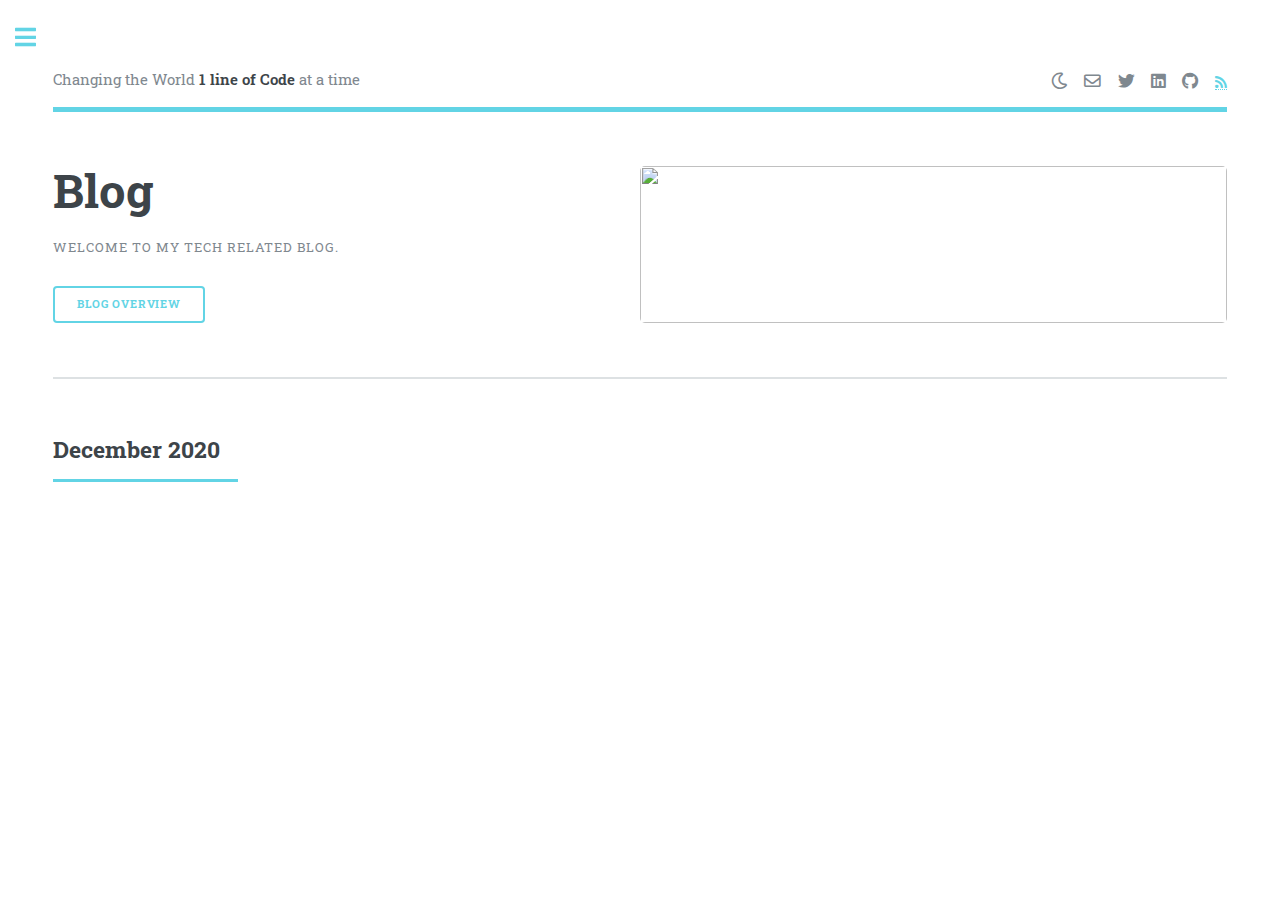
==== commit 0a26e678: "fix: cleaned up couple of blog issues" ====
--- a/2020.html
+++ b/2020.html
@@ -6,7 +6,7 @@
 -->
 <html>
 	<head>
-		<title>Generic - Editorial by HTML5 UP</title>
+		<title>Editorial by HTML5 UP</title>
 		<meta charset="utf-8" />
 		<meta name="viewport" content="width=device-width, initial-scale=1, user-scalable=no" />
 		<link rel="stylesheet" href="assets/css/main.css" />
@@ -30,122 +30,74 @@
 										<li><a href="https://linkedin.com/in/simonwoodtli" class="icon brands fa-linkedin"><span class="label">Linked-In</span></a></li>
 										<li><a href="https://github.com/simonwoodtlidev" class="icon brands fa-github"><span class="label">Github</span></a></li>
 										<li><a href="https://simonwoodtli.com/rss.xml" class="fas fa-rss"><span class="label"></span></a></li>
-									</ul>
-
+									</ul>
 								</header>
 
-
-							<!-- Content -->
-								<section>
-									<header class="main">
-										<h1>Blog</h1>
-									</header>
-
-									<!--<span class="image main"><img
-					 src="https://raw.githubusercontent.com/SimonWoodtliDev/SimonWoodtliDev/main/assets/fish.gif"
-					 alt="" /></span>--->
-
-									<p>Welcome to my Blog. I will write mostly technical
-									things here. Enjoy!</p>
-									<a href="blogindex.html" class="button big">Blog Overview</a>
-
-									<hr class="major" />
-									<!-- blog -->
-<section class='entry'>
-<h2 id='hello'>hello ...</h2>
-<small>[<a href='#hello'>link</a>&mdash;<a
-	href='blog/hello.html'>standalone</a>]</small>
-<p>Lorem ipsum dolor sit amet, consectetur adipiscing elit, sed do eiusmod tempor incididunt ut labore et dolore magna aliqua. Tempor orci dapibus ultrices in. Suspendisse potenti nullam ac tortor vitae purus.</p>
-<small>Fri, 18 Dec 2020 10:24:42 -0300</small>
-<hr class='major' />
-</section>
-<section class='entry'>
-<h2 id='yay'>yay</h2>
-<small>[<a href='#yay'>link</a>&mdash;<a
-	href='blog/yay.html'>standalone</a>]</small>
-<p>Lorem ipsum dolor sit amet, consectetur adipiscing elit, sed do eiusmod tempor incididunt ut labore et dolore magna aliqua. Tempor orci dapibus ultrices in. Suspendisse potenti nullam ac tortor vitae purus.</p>
-<small>Fri, 18 Dec 2020 09:44:01 -0300</small>
-<hr class='major' />
-</section>
-<section class='entry'>
-<h2 id='hello-again'>hello again</h2>
-<small>[<a href='#hello-again'>link</a>&mdash;<a
-	href='blog/hello-again.html'>standalone</a>]</small>
-<p>Lorem ipsum dolor sit amet, consectetur adipiscing elit, sed do eiusmod tempor incididunt ut labore et dolore magna aliqua.</p>
-<small>Fri, 18 Dec 2020 09:39:16 -0300</small>
-<hr class='major' />
-</section>
-<section class='entry'>
-<h2 id='no-way-it-sucks'>No way it sucks!</h2>
-<small>[<a href='#no-way-it-sucks'>link</a>&mdash;<a
-	href='blog/no-way-it-sucks.html'>standalone</a>]</small>
-<p>you owe me! big time</p>
-<small>Fri, 18 Dec 2020 09:26:01 -0300</small>
-<hr class='major' />
-</section>
-<section class='entry'>
-<h2 id='me-again'>Me again</h2>
-<small>[<a href='#me-again'>link</a>&mdash;<a
-	href='blog/me-again.html'>standalone</a>]</small>
-<p>Welcome to my Blog folks</p>
-<small>Fri, 18 Dec 2020 09:18:42 -0300</small>
-<hr class='major' />
-</section>
-
-
+							<!-- Banner -->
+								<section id="banner">
+									<div class="content">
+										<header>
+											<h1>Blog</h1>
+											<p>Welcome to my tech related Blog.</p>
+										</header>
+										<ul class="actions">
+											<li><a id="meetme" class="button big" href="blogindex.html">Blog Overview</a></li>
+										</ul>
+									</div>
+									<span class="image object">
+										<img src="https://github.com/SimonWoodtliDev/simondev-www/blob/master/assets/images/simon.jpg?raw=true" alt="" />
+									</span>
 								</section>
 
+							<!-- Section -->
+								<section>
+									<header class="major">
+										<h2>December 2020</h2>
+									</header>
+									<!-- blog -->
+
+								</section>
 						</div>
 					</div>
 
 				<!-- Sidebar -->
-				<div id="sidebar">
-
+					<div id="sidebar">
 						<div class="inner">
 
-
-
 							<!-- Search
-
 								<section id="search" class="alt">
-
 									<form method="post" action="#">
-
 										<input type="text" name="query" id="query" placeholder="Search" />
-
 									</form>
-
 								</section>-->
 
-
-
 							<!-- Menu -->
-
 								<nav id="menu">
 									<header class="major">
 										<h2>Menu</h2>
 									</header>
 									<ul>
-										<li><a href="index.html">Portfolio</a></li>
+										<li><a href="index.html">Homepage</a></li>
 										<li><a href="blog.html">Blog</a></li>
 									</ul>
 								</nav>
 
-
-
 							<!-- Section -->
-
 								<section>
 									<header class="major">
 										<h2>Get in touch</h2>
 									</header>
 									<p>Reach out and let's start a conversation!</p>
 									<ul class="contact">
-										<li class="icon solid fa-envelope"><a href="mailto:simonwoodtlidev@protonmail.com">SimonWoodtliDev@protonmail.com</a></li>
-										<li class="icon brands fa-twitter"><a href="https://twitter.com/simonwoodtlidev">@SimonWoodtliDev</a></li>
-										<li class="icon brands fa-linkedin"><a href="https://linkedin.com/in/simonwoodtli">@SimonWoodtli</a></li>
-										<li class="icon brands fa-github"><a href="https://github.com/simonwoodtlidev">@SimonWoodtliDev</a></li>
+										<li class="icon solid fa-envelope"><a
+												href="mailto:simonwoodtlidev@protonmail.com">SimonWoodtliDev@protonmail.com</a></li>
+										<li class="icon brands fa-twitter"><a
+												href="https://twitter.com/simonwoodtlidev"
+												>@SimonWoodtliDev</a></li>
+										<li class="icon brands fa-linkedin"><a
+												href="https://linkedin.com/in/simonwoodtli">@SimonWoodtli</a></li>
+										<li class="icon brands fa-github"><a
+												href="https://github.com/simonwoodtlidev">@SimonWoodtliDev</a></li>
 									</ul>
 								</section>
 
@@ -153,6 +105,7 @@
 								<footer id="footer">
 									<p class="copyright">&copy; SimonWoodtliDev. All rights reserved.</p>
 								</footer>
+
 						</div>
 					</div>
 
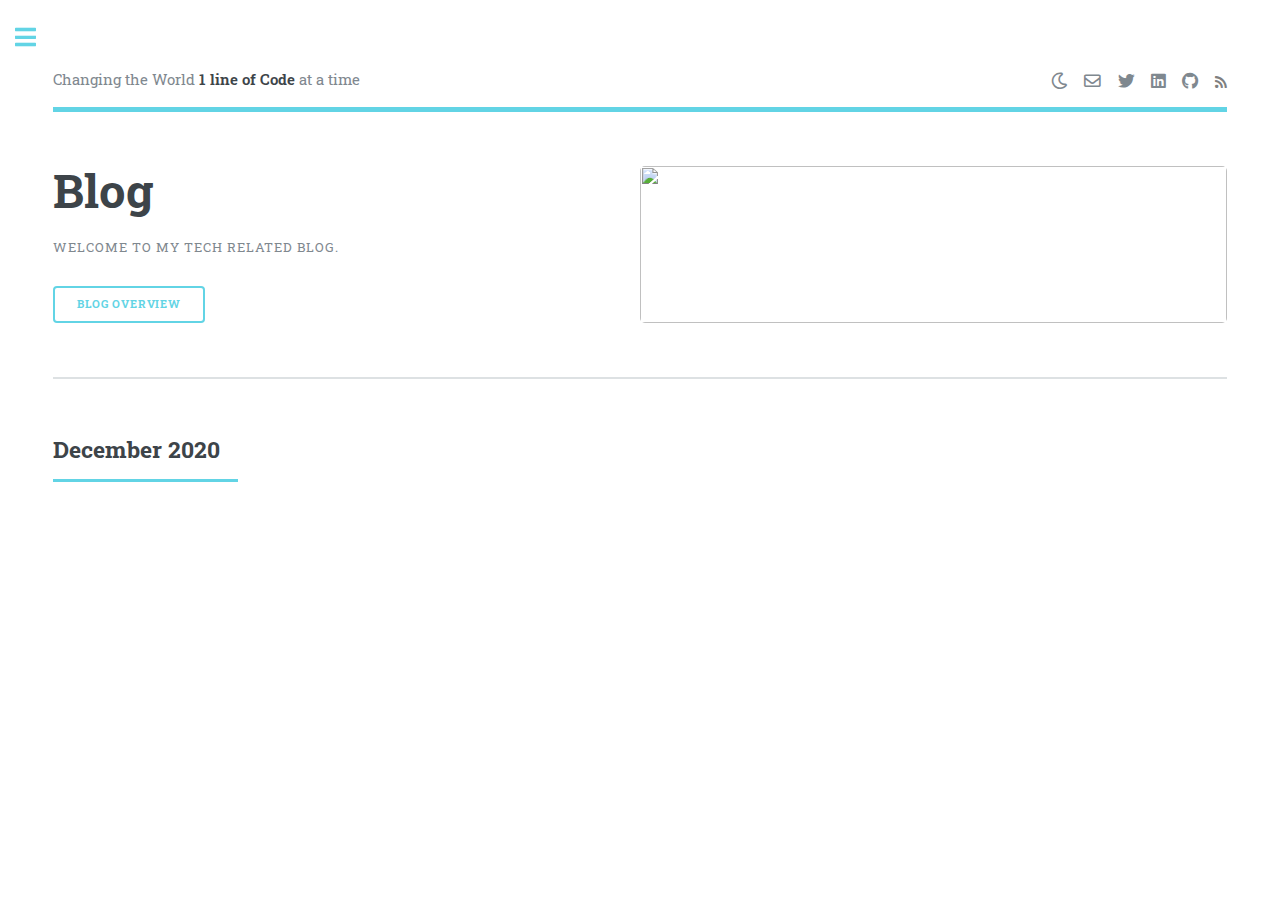
==== commit e0f2c0c6: "fix: add darkmode on blog pages too" ====
--- a/2020.html
+++ b/2020.html
@@ -6,7 +6,7 @@
 -->
 <html>
 	<head>
-		<title>Editorial by HTML5 UP</title>
+		<title>Blog</title>
 		<meta charset="utf-8" />
 		<meta name="viewport" content="width=device-width, initial-scale=1, user-scalable=no" />
 		<link rel="stylesheet" href="assets/css/main.css" />
@@ -24,12 +24,12 @@
 								<header id="header">
 									<a href="index.html" class="logo">Changing the World <strong>1 line of Code</strong> at a time</a>
 									<ul class="icons">
-										<li><a onclick="change()" class="icon fa-moon"><span class="label">Night-Mode</span></a></li>
+										<li><a id="colorSwitch" class="icon fa-moon"><span class="label">Night-Mode</span></a></li>
 										<li><a href="mailto:simonwoodtlidev@protonmail.com" class="icon fa-envelope"><span class="label">Email</span></a></li>
 										<li><a href="https://twitter.com/simonwoodtlidev" class="icon brands fa-twitter"><span class="label">Twitter</span></a></li>
 										<li><a href="https://linkedin.com/in/simonwoodtli" class="icon brands fa-linkedin"><span class="label">Linked-In</span></a></li>
 										<li><a href="https://github.com/simonwoodtlidev" class="icon brands fa-github"><span class="label">Github</span></a></li>
-										<li><a href="https://simonwoodtli.com/rss.xml" class="fas fa-rss"><span class="label"></span></a></li>
+										<li><a href="rss.xml" class="fas fa-rss"><span class="label"></span></a></li>
 									</ul>
 								</header>
 
@@ -45,7 +45,8 @@
 										</ul>
 									</div>
 									<span class="image object">
-										<img src="https://github.com/SimonWoodtliDev/simondev-www/blob/master/assets/images/simon.jpg?raw=true" alt="" />
+										<img
+										src="https://github.com/SimonWoodtliDev/SimonWoodtliDev/raw/main/assets/fish.gif" alt="" />
 									</span>
 								</section>
 
@@ -78,7 +79,7 @@
 									</header>
 									<ul>
 										<li><a href="index.html">Homepage</a></li>
-										<li><a href="blog.html">Blog</a></li>
+										<li><a href="2020.html">Blog</a></li>
 									</ul>
 								</nav>
 
--- a/assets/css/main.css
+++ b/assets/css/main.css
@@ -102,6 +102,7 @@
 		background: #ffffff;
 	}
 
+
 		body.is-preload *, body.is-preload *:before, body.is-preload *:after, body.is-resizing *, body.is-resizing *:before, body.is-resizing *:after {
 			-moz-animation: none !important;
 			-webkit-animation: none !important;
@@ -113,10 +114,22 @@
 			transition: none !important;
 		}
 
+
+body.darkmode, #sidebar {
+	background: #181A1B;
+}
+
 .hidden {
 	display: none;
 }
 
+.fas {
+	color: grey;
+	border-bottom: none;
+}
+.standalone {
+	padding: 3em 4em;
+}
 /* Type */
 
 	body, input, select, textarea {
@@ -3609,3 +3622,5 @@
 			margin-top: 0;
 			padding-top: 0;
 		}
+
+
